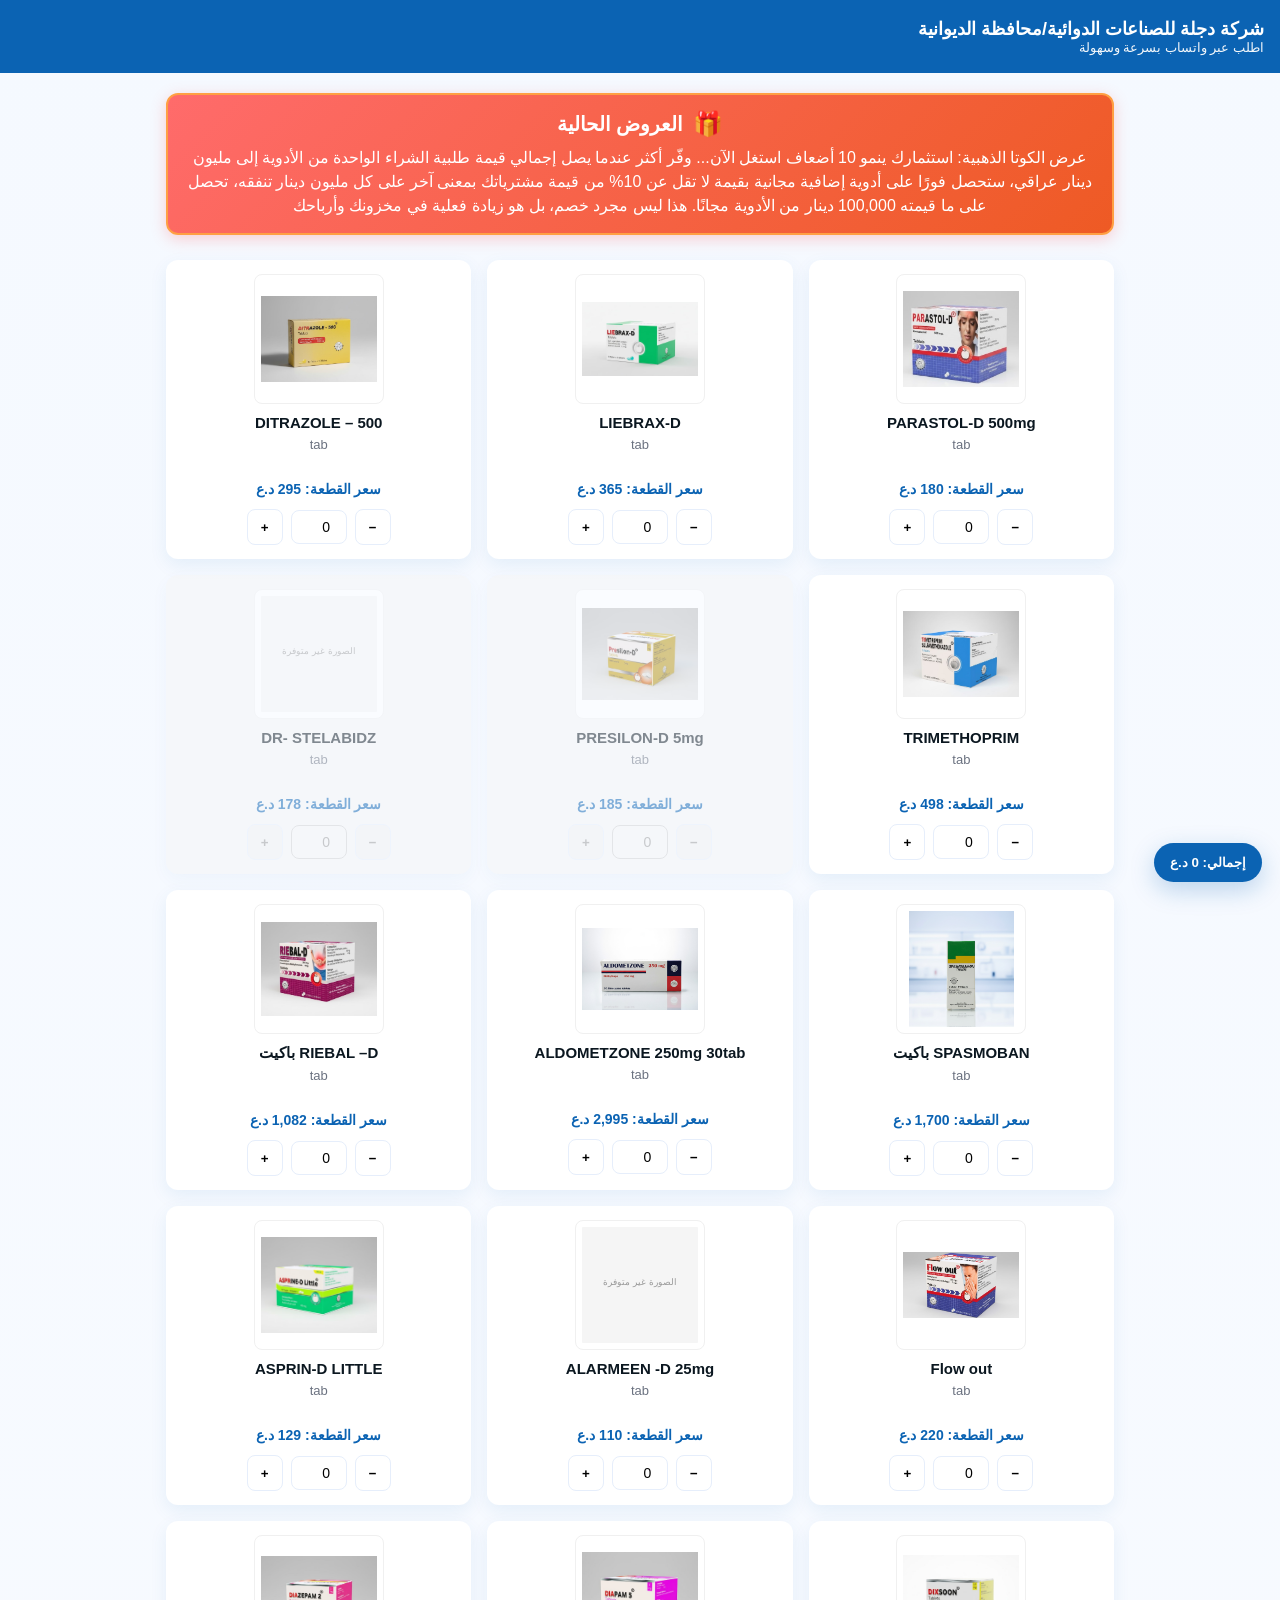
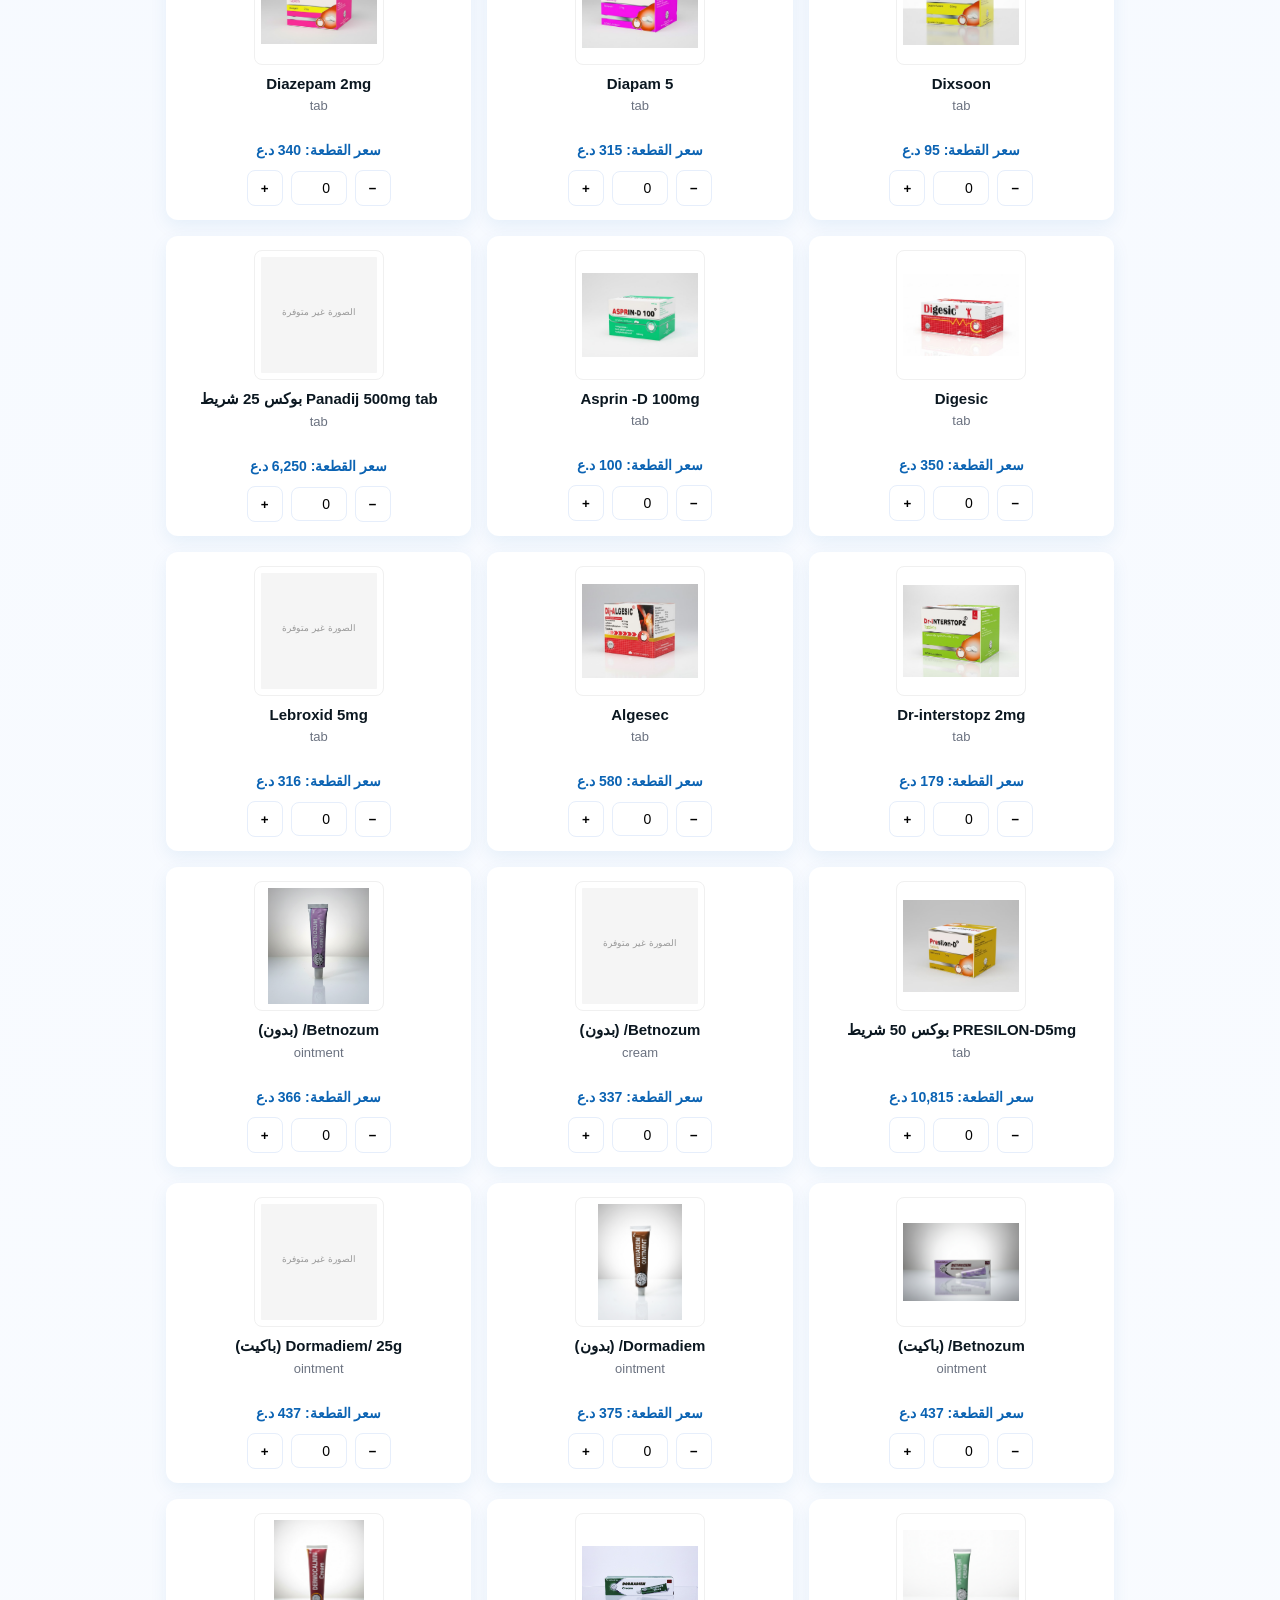
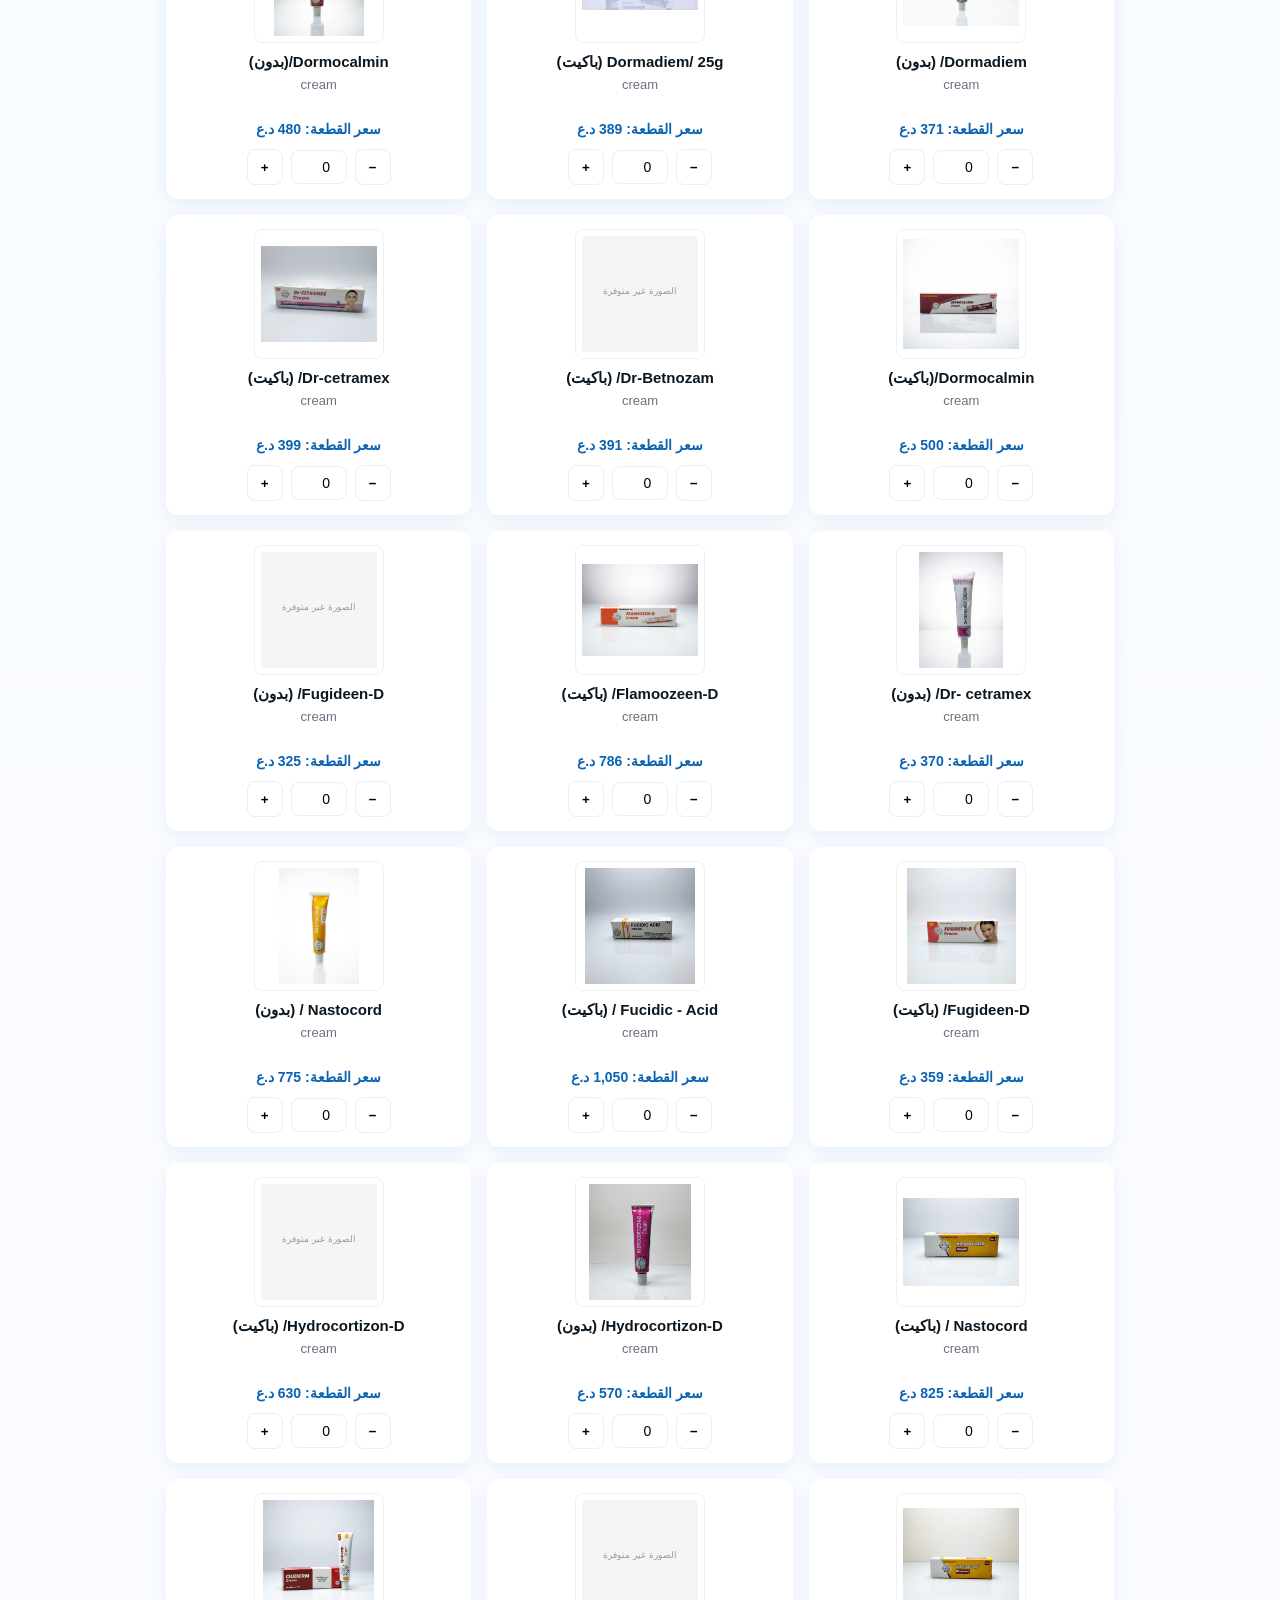
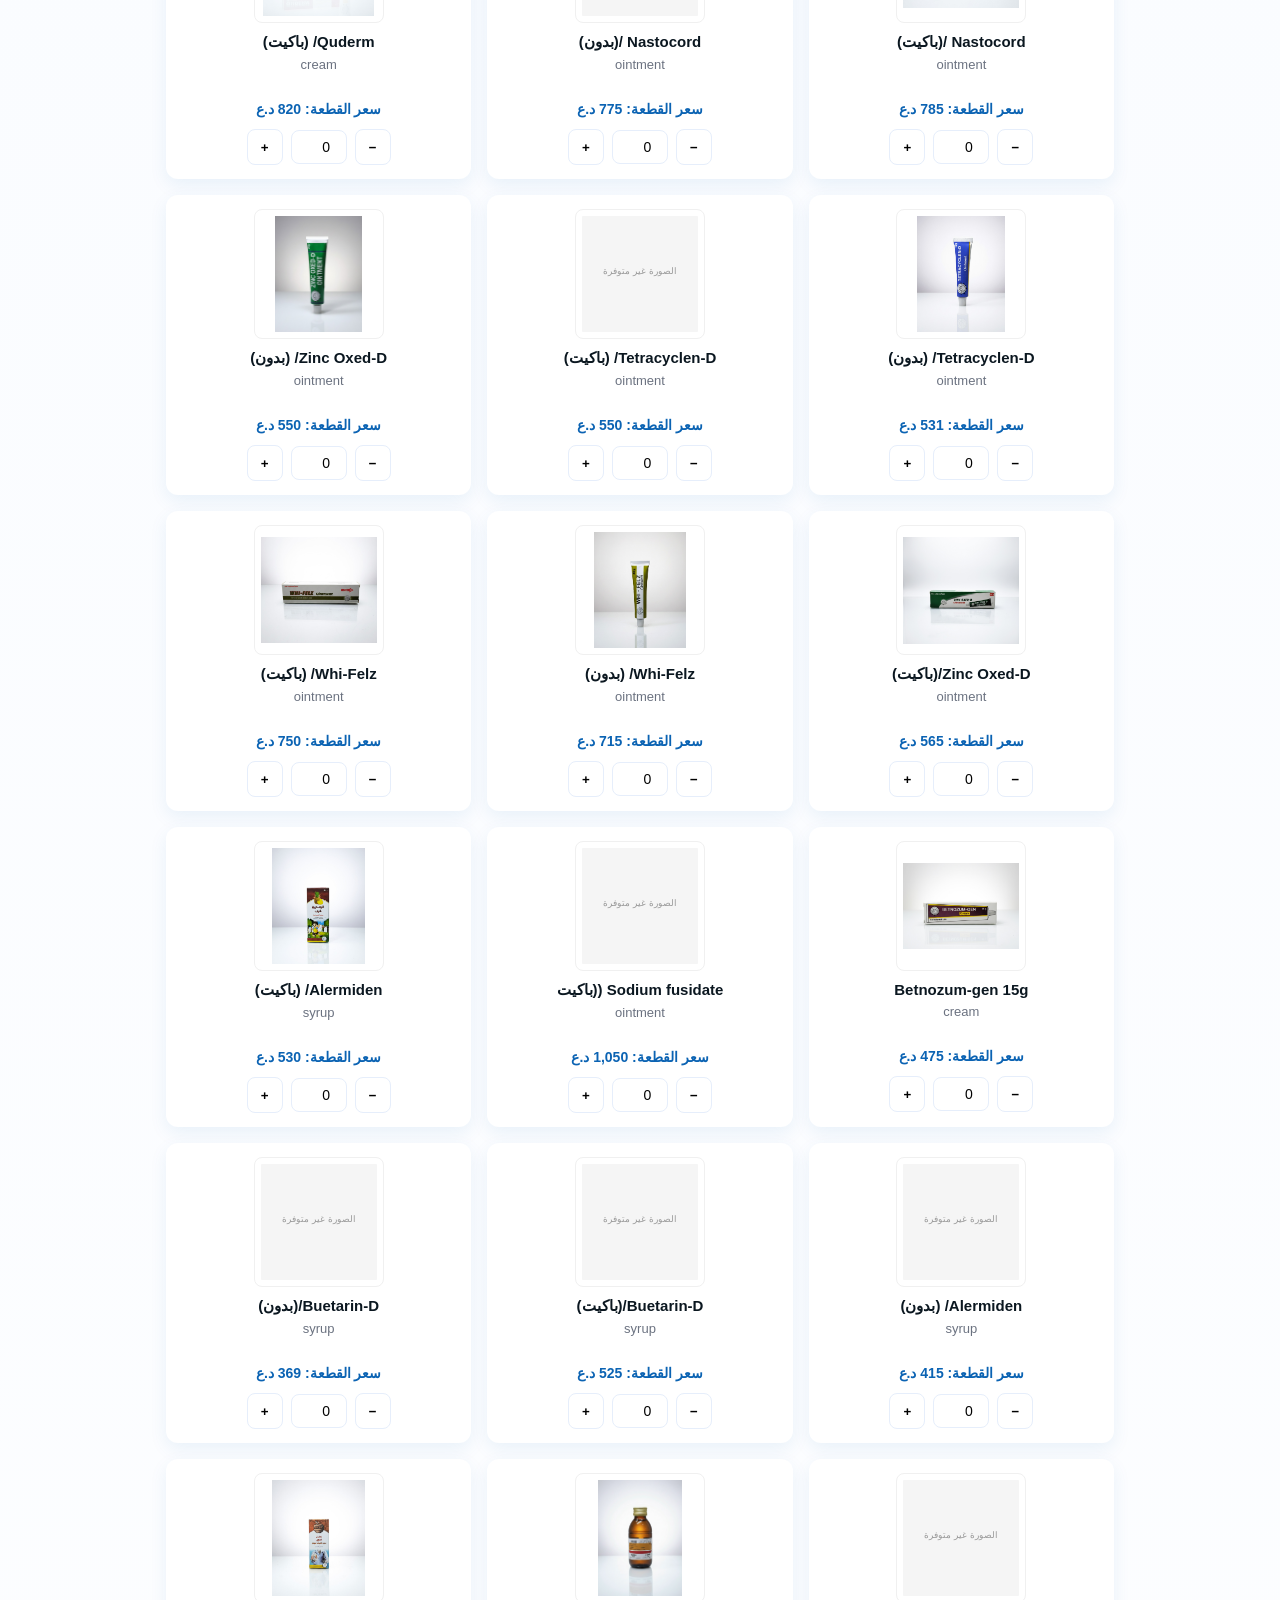
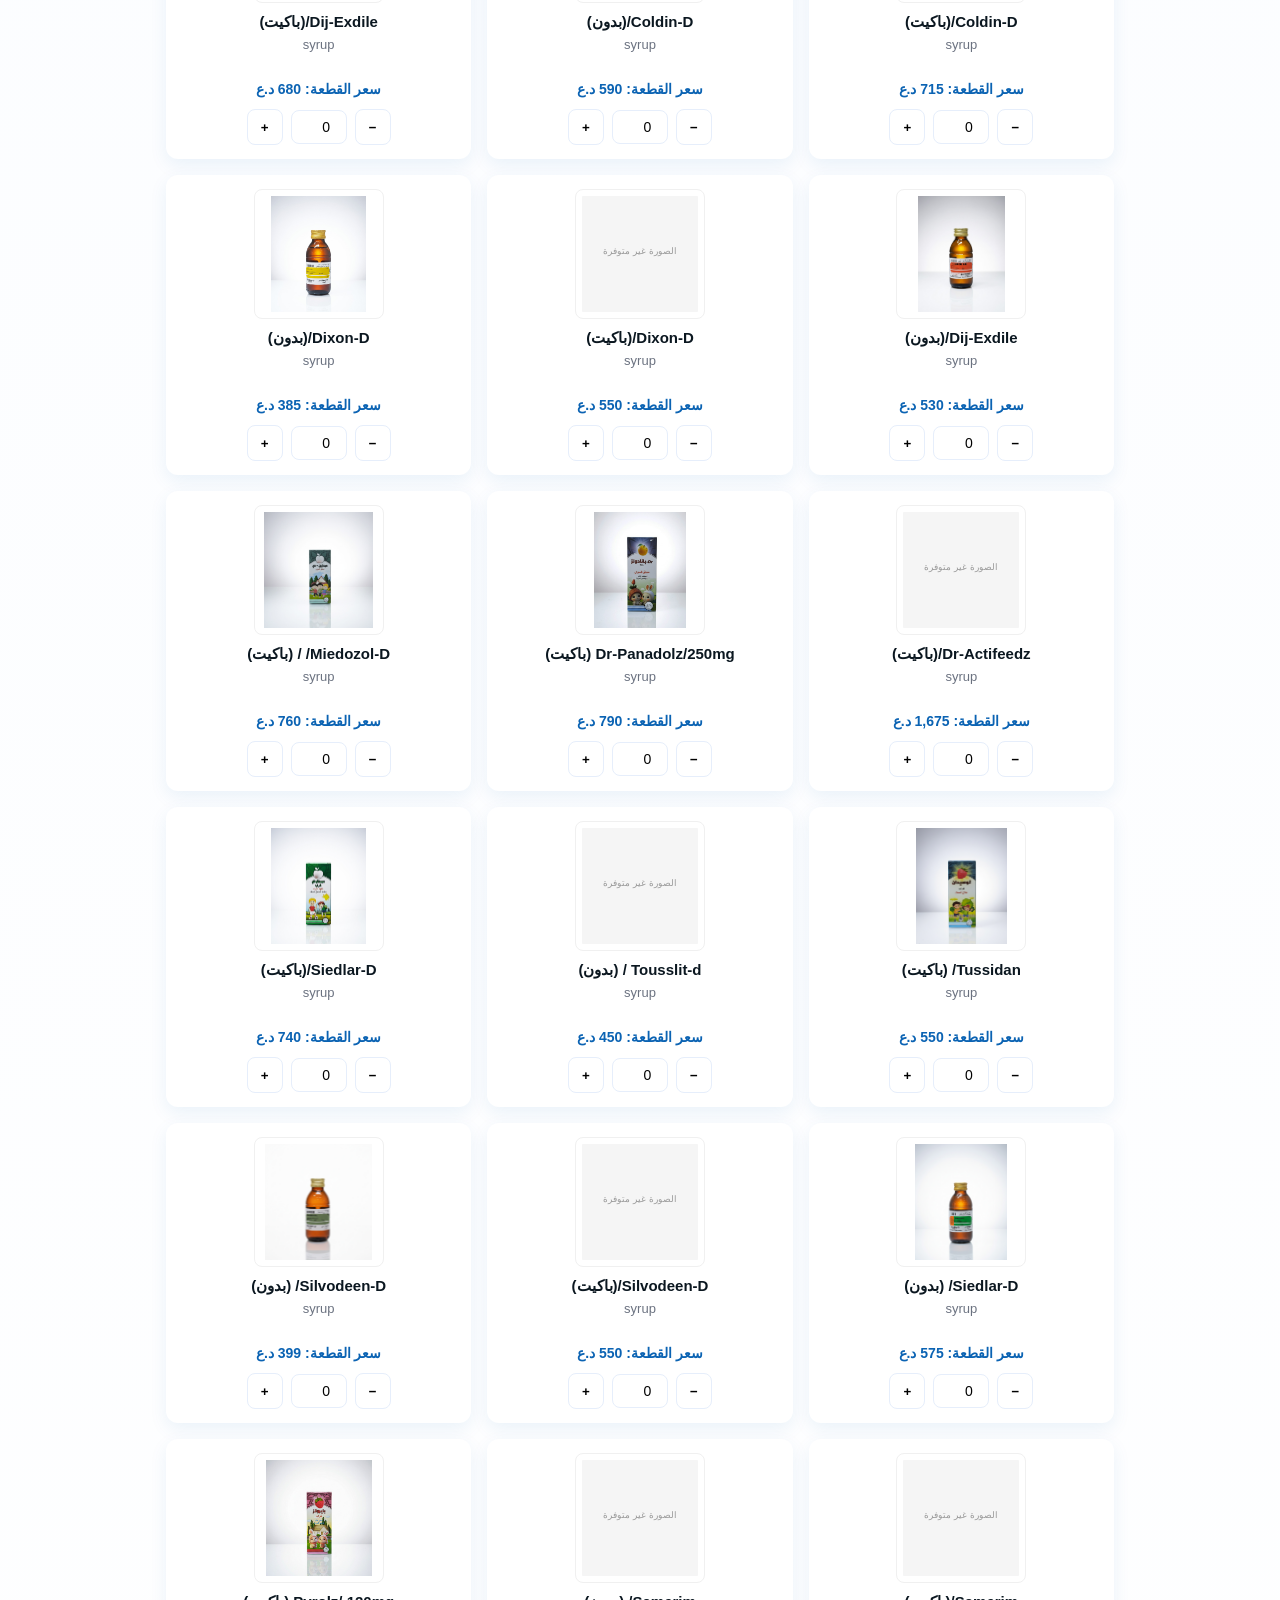
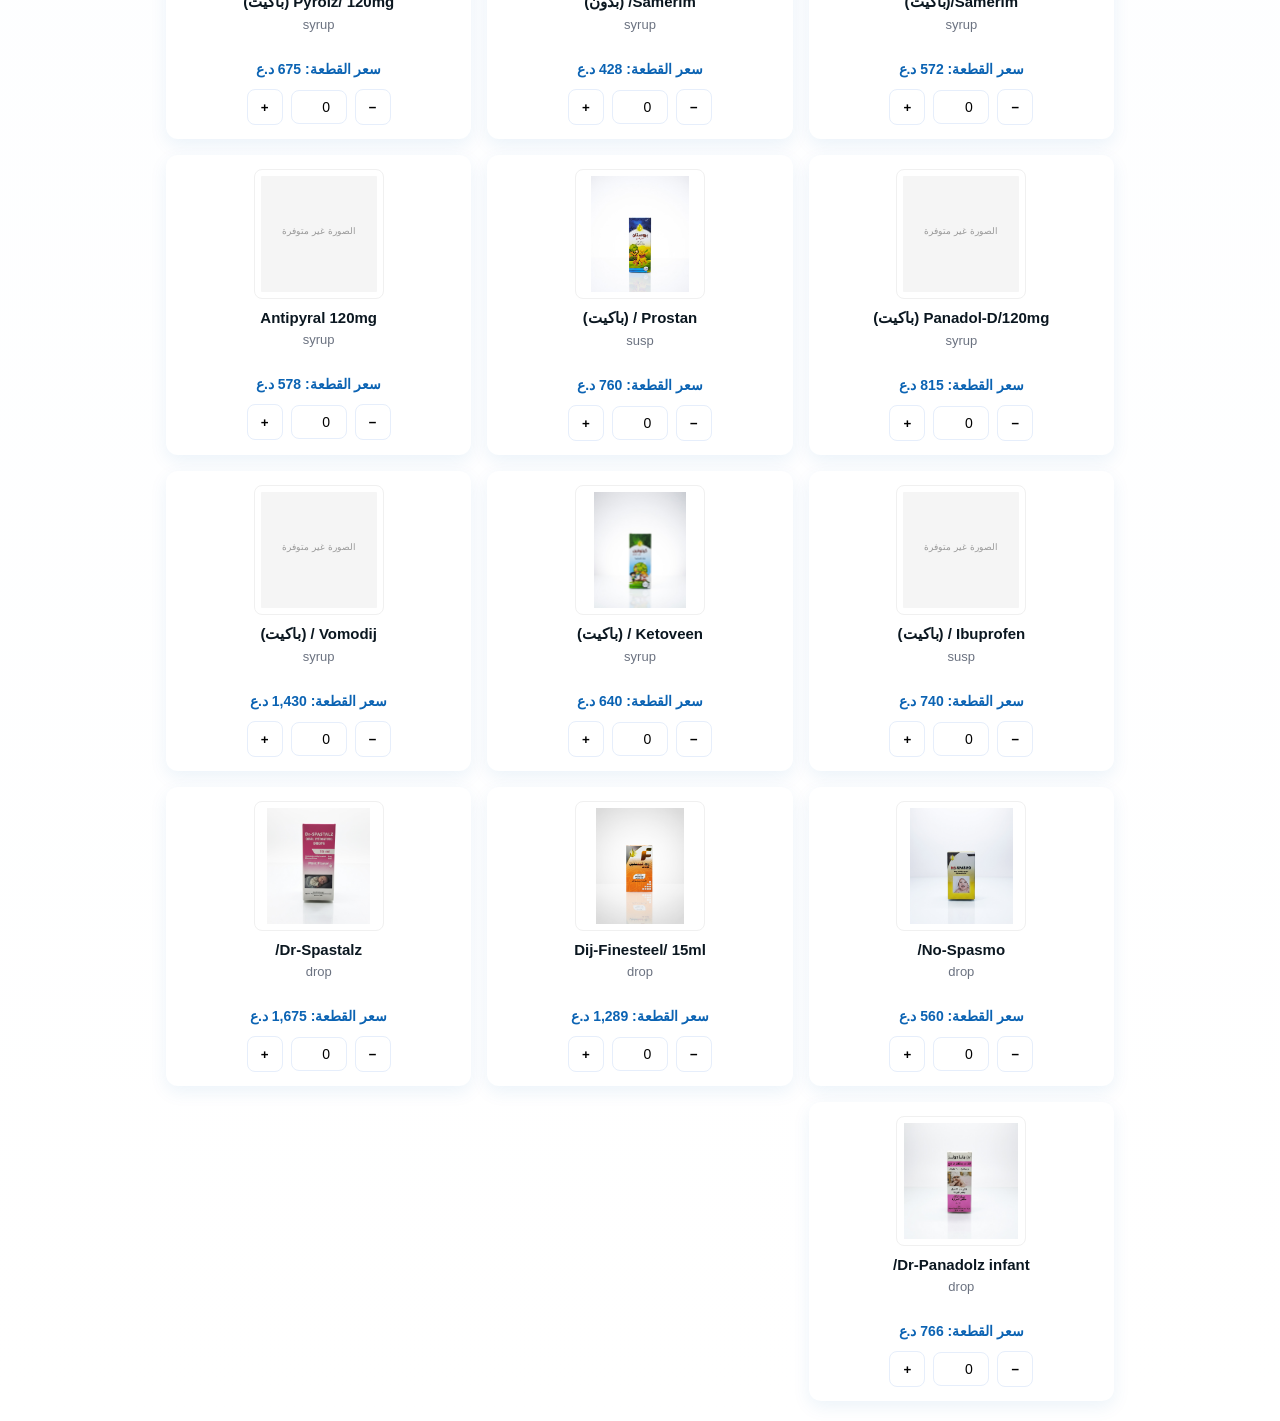
==== index.html @ edd9eb74 "Update index.html" ====
<!doctype html>
<html lang="ar" dir="rtl">
<head>
  <meta charset="utf-8" />
  <meta name="viewport" content="width=device-width, initial-scale=1" />
  <title>شركة دجلة للصناعات الدوائية — كتالوج الطلب</title>
  <style>
    :root{--blue:#0b63b3;--light:#f7fbff;--card:#ffffff;--muted:#6b7280}
    *{box-sizing:border-box;font-family:-apple-system,BlinkMacSystemFont,"Segoe UI",Roboto,"Helvetica Neue",Arial;}
    body{margin:0;background:linear-gradient(180deg,#f5f9ff 0%,#ffffff 100%);color:#0b1720}
    header{background:var(--blue);color:white;padding:18px 16px;display:flex;align-items:center;gap:12px}
    .brand{font-size:18px;font-weight:700}
    .subtitle{font-size:13px;opacity:.95}
    .container{max-width:980px;margin:20px auto;padding:0 16px}
    
    /* حقل العروض البسيط */
    .offer-banner{background:linear-gradient(135deg,#ff6b6b,#ee5a24);color:white;padding:15px 20px;border-radius:12px;margin-bottom:25px;text-align:center;box-shadow:0 4px 15px rgba(255,107,107,0.3);border:2px solid #ff9f43;}
    .offer-title{font-size:20px;font-weight:800;margin-bottom:8px;display:flex;align-items:center;justify-content:center;gap:10px;}
    .offer-content{font-size:16px;line-height:1.5;font-weight:500;}
    .offer-icon{font-size:24px;}
    
    .grid{display:grid;grid-template-columns:repeat(auto-fit,minmax(240px,1fr));gap:16px}
    .card{background:var(--card);border-radius:12px;padding:14px;box-shadow:0 6px 18px rgba(11,99,179,0.08);display:flex;flex-direction:column;align-items:center;text-align:center;cursor:pointer;transition:transform 0.2s ease;}
    .card:hover{transform:translateY(-2px);box-shadow:0 8px 25px rgba(11,99,179,0.12)}
    .card.disabled{opacity:0.5;cursor:not-allowed;background:#f5f5f5;}
    .card.disabled:hover{transform:none;box-shadow:0 6px 18px rgba(11,99,179,0.08)}
    .card img{width:130px;height:130px;object-fit:contain;border-radius:8px;background:#fff;padding:6px;border:1px solid #f0f0f0;}
    .name{font-weight:700;margin-top:10px;font-size:15px;}
    .type{font-size:13px;color:var(--muted);margin-top:6px;min-height:36px;}
    .price{margin-top:8px;font-weight:700;color:var(--blue);font-size:14px;}
    .qty{margin-top:12px;display:flex;align-items:center;gap:8px}
    .btn{background:var(--blue);color:#fff;border:none;padding:8px 12px;border-radius:8px;font-weight:700;cursor:pointer;width:100%;}
    .btn:disabled,.qty button:disabled{background:#ccc;cursor:not-allowed;}
    .qty button{width:36px;height:36px;border-radius:8px;border:1px solid #e6eefb;background:white;cursor:pointer;font-weight:bold;}
    .qty button:disabled{background:#f0f0f0;color:#999;}
    .qty input{width:56px;text-align:center;border:1px solid #e6eefb;border-radius:8px;padding:8px;font-size:14px;}
    .qty input:disabled{background:#f5f5f5;color:#999;border-color:#d0d0d0;}
    footer{position:fixed;left:0;right:0;bottom:0;background:#fff;padding:12px;border-top:1px solid #eef3fb;display:flex;flex-direction:column;align-items:center;gap:10px}
    /* زر العربة العائم */
    .cart-button{position:fixed;right:18px;bottom:18px;background:var(--blue);color:#fff;border:none;padding:12px 16px;border-radius:999px;box-shadow:0 8px 24px rgba(11,99,179,0.25);font-weight:800;cursor:pointer;z-index:1200;display:flex;align-items:center;gap:10px}
    .cart-button small{font-weight:700;font-size:13px}
    /* لوحة السلة المنبثقة */
    .cart-panel{position:fixed;left:0;right:0;bottom:0;background:rgba(0,0,0,0.45);display:none;align-items:flex-end;justify-content:center;z-index:1300}
    .cart-panel.open{display:flex}
    .cart-panel .cart-panel-content{background:#fff;border-radius:12px 12px 0 0;padding:18px;width:100%;max-width:980px;box-shadow:0 -8px 30px rgba(0,0,0,0.15)}
    .close-cart{position:absolute;left:18px;top:12px;background:none;border:none;font-size:26px;cursor:pointer}
    .cart-panel .summary{margin-bottom:10px}
    .summary{display:flex;flex-direction:column;align-items:center;gap:4px}
    .total{font-weight:800;font-size:18px;color:var(--blue)}
    form{display:flex;flex-direction:column;gap:8px;width:100%;max-width:400px;padding:8px}
    input,textarea,select{border:1px solid #e6eefb;border-radius:8px;padding:8px;width:100%;font-size:14px}
    textarea{resize:none;height:60px}
    .loading{text-align:center;padding:20px;color:var(--muted)}
    
    /* نمط البطاقة الموسعة */
    .overlay{position:fixed;top:0;left:0;right:0;bottom:0;background:rgba(0,0,0,0.8);display:none;align-items:center;justify-content:center;z-index:1000;padding:20px;}
    .expanded-card{background:white;border-radius:20px;padding:30px;max-width:500px;width:90%;max-height:90vh;overflow-y:auto;position:relative;text-align:center;}
    .close-btn{position:absolute;top:15px;left:15px;background:none;border:none;font-size:24px;cursor:pointer;color:#666;width:40px;height:40px;border-radius:50%;display:flex;align-items:center;justify-content:center;}
    .close-btn:hover{background:#f5f5f5;}
    .expanded-image{width:200px;height:200px;object-fit:contain;margin-bottom:20px;}
    .expanded-name{font-size:24px;font-weight:700;color:#333;margin-bottom:10px;}
    .expanded-type{font-size:16px;color:var(--muted);margin-bottom:15px;}
    .expanded-price{font-size:20px;font-weight:700;color:var(--blue);margin-bottom:20px;}
    .expanded-qty{display:flex;align-items:center;justify-content:center;gap:15px;margin:25px 0;}
    .expanded-qty button{width:50px;height:50px;border-radius:12px;border:2px solid #e6eefb;background:white;cursor:pointer;font-size:20px;font-weight:bold;}
    .expanded-qty input{width:80px;height:50px;text-align:center;border:2px solid #e6eefb;border-radius:12px;font-size:18px;font-weight:bold;}
    .add-to-cart{background:var(--blue);color:white;border:none;padding:15px 30px;border-radius:12px;font-size:18px;font-weight:700;cursor:pointer;margin-top:10px;width:100%;}
    .add-to-cart:hover{background:#0a5aa3;}
    
    @media(max-width:520px){
      .card img{width:110px;height:110px}
      .expanded-card{padding:20px;}
      .expanded-image{width:150px;height:150px;}
      .expanded-name{font-size:20px;}
      .offer-title{font-size:18px;}
      .offer-content{font-size:14px;}
    }
  </style>
</head>
<body>
  <header>
    <div>
      <div class="brand">شركة دجلة للصناعات الدوائية/محافظة الديوانية</div>
      <div class="subtitle">اطلب عبر واتساب بسرعة وسهولة</div>
    </div>
  </header>

  <main class="container">
    <!-- حقل العروض البسيط -->
    <div class="offer-banner" id="offerBanner">
      <div class="offer-title">
        <span class="offer-icon">🎁</span>
        العروض الحالية
      </div>
      <div class="offer-content" id="offerContent">
        <!-- سيتم تعبئة النص هنا -->
      </div>
    </div>

    <div class="loading" id="loading">جاري تحميل المنتجات...</div>
    <section class="grid" id="products"></section>
  </main>

  <!-- البطاقة الموسعة -->
  <div class="overlay" id="overlay">
    <div class="expanded-card" id="expandedCard">
      <button class="close-btn" id="closeBtn">×</button>
      <img class="expanded-image" id="expandedImage" src="" alt="">
      <div class="expanded-name" id="expandedName"></div>
      <div class="expanded-type" id="expandedType"></div>
      <div class="expanded-price" id="expandedPrice"></div>
      <div class="expanded-qty">
        <button class="dec-expanded">−</button>
        <input type="number" min="0" value="0" class="count-expanded" id="expandedCount">
        <button class="inc-expanded">+</button>
      </div>
      <button class="add-to-cart" id="addToCart">إضافة إلى الطلب</button>
    </div>
  </div>

  <!-- زر العربة العائم -->
  <button id="cartButton" class="cart-button" aria-expanded="false" aria-controls="cartPanel">
    <div>إجمالي: <span id="cartTotal">0 د.ع</span></div>
  </button>

  <!-- لوحة السلة (تفتح عند الضغط على الزر) -->
  <div id="cartPanel" class="cart-panel" aria-hidden="true">
    <div class="cart-panel-content">
      <button id="closeCartPanel" class="close-cart" aria-label="إغلاق">×</button>
      <div class="summary">
        <div>إجمالي الطلب</div>
        <div class="total" id="total">0 د.ع</div>
      </div>

      <form id="customer-info">
        <input type="text" id="custName" placeholder="اسم الصيدلية " required>
        <input type="tel" id="custPhone" placeholder="رقم الهاتف" required>
        <input type="text" id="custAddress" placeholder="العنوان" />
        <textarea id="custNotes" placeholder="ملاحظات التجهيز (اسم المذخر)"></textarea>
        <button type="button" class="btn" id="send">إرسال الطلب عبر واتساب</button>
      </form>
    </div>
  </div>

  <script>
    const WHATSAPP_NUMBER = '9647812374712';
    let currentExpandedCard = null;
    
    // نص العرض الحالي - يمكنك تعديل هذا النص بسهولة
    const currentOfferText = "عرض الكوتا الذهبية: استثمارك ينمو 10 أضعاف استغل الآن... وفّر أكثر\n\nعندما يصل إجمالي قيمة طلبية الشراء الواحدة من الأدوية إلى مليون دينار عراقي، ستحصل فورًا على أدوية إضافية مجانية بقيمة لا تقل عن 10% من قيمة مشترياتك\n\nبمعنى آخر على كل مليون دينار تنفقه، تحصل على ما قيمته 100,000 دينار من الأدوية مجانًا. هذا ليس مجرد خصم، بل هو زيادة فعلية في مخزونك وأرباحك";

    // دالة لعرض نص العرض
    function loadOffer() {
      const offerContent = document.getElementById('offerContent');
      offerContent.textContent = currentOfferText;
      
      // إخفاء البانر إذا لم يكن هناك عرض
      if (!currentOfferText || currentOfferText.trim() === '') {
        document.getElementById('offerBanner').style.display = 'none';
      }
    }

    // دالة لتحويل الامتداد من .img إلى .jpg
    function convertImageExtension(imageName) {
      return imageName.replace('.img', '.jpg').replace('.IMG', '.jpg');
    }

    async function loadProducts() {
      const container = document.getElementById('products');
      const loading = document.getElementById('loading');
      
      let products = [];
      
      try {
        const response = await fetch('products.json');
        products = await response.json();
      } catch (err) {
        products = [];
        console.error('فشل تحميل المنتجات');
      }
      
      container.innerHTML = '';
      
      if (products.length === 0) {
        loading.textContent = 'لا توجد منتجات متاحة';
        return;
      }
      
      for (let i = 0; i < products.length; i++) {
        const item = products[i];
        const correctedImageName = convertImageExtension(item.image);
        const imageUrl = `images/${correctedImageName}`;
        
        const card = document.createElement('article');
        card.className = 'card';
        card.dataset.id = i + 1;
        card.dataset.name = item.name;
        card.dataset.type = item.type;
        card.dataset.price = item.price;
        card.dataset.image = imageUrl;
        card.dataset.disabled = item.disabled ? 'true' : 'false';
        
        if (item.disabled) {
          card.classList.add('disabled');
        }
        
        const placeholderImage = '[data-uri]';
        
        card.innerHTML = `
          <img src="${imageUrl}" alt="${item.name}" 
               onerror="this.src='${placeholderImage}'" />
          <div class="name">${item.name}</div>
          <div class="type">${item.type}</div>
          <div class="price">سعر القطعة: <span>${formatCurrency(item.price)}</span> د.ع</div>
          <div class="qty">
            <button class="dec" ${item.disabled ? 'disabled' : ''}>−</button>
            <input type="number" min="0" value="0" class="count" ${item.disabled ? 'disabled' : ''} />
            <button class="inc" ${item.disabled ? 'disabled' : ''}>+</button>
          </div>`;
        container.appendChild(card);
      }
      
      loading.style.display = 'none';
      attachEvents();
      recalc();
    }

    function formatCurrency(n){return n.toLocaleString('en-US');}

    // دالة لعرض البطاقة الموسعة
    function expandCard(card) {
      // منع فتح البطاقات المعطلة
      if (card.dataset.disabled === 'true') {
        return;
      }
      
      const overlay = document.getElementById('overlay');
      const expandedImage = document.getElementById('expandedImage');
      const expandedName = document.getElementById('expandedName');
      const expandedType = document.getElementById('expandedType');
      const expandedPrice = document.getElementById('expandedPrice');
      const expandedCount = document.getElementById('expandedCount');
      
      const name = card.dataset.name;
      const type = card.dataset.type;
      const price = card.dataset.price;
      const image = card.dataset.image;
      const currentQty = card.querySelector('.count').value;
      
      expandedImage.src = image;
      expandedName.textContent = name;
      expandedType.textContent = type;
      expandedPrice.textContent = `سعر القطعة: ${formatCurrency(price)} د.ع`;
      expandedCount.value = currentQty;
      
      currentExpandedCard = card;
      overlay.style.display = 'flex';
      
      const incExpanded = document.querySelector('.inc-expanded');
      const decExpanded = document.querySelector('.dec-expanded');
      
      incExpanded.onclick = () => {
        expandedCount.value = Math.max(0, Number(expandedCount.value || 0) + 1);
      };
      
      decExpanded.onclick = () => {
        expandedCount.value = Math.max(0, Number(expandedCount.value || 0) - 1);
      };
      
      expandedCount.onchange = () => {
        if (Number(expandedCount.value) < 0) expandedCount.value = 0;
      };
    }

    function closeExpandedCard() {
      const overlay = document.getElementById('overlay');
      overlay.style.display = 'none';
      currentExpandedCard = null;
    }

    function addToCartFromExpanded() {
      if (currentExpandedCard) {
        const expandedCount = document.getElementById('expandedCount');
        const originalInput = currentExpandedCard.querySelector('.count');
        originalInput.value = expandedCount.value;
        recalc();
        closeExpandedCard();
      }
    }

    function attachEvents(){
      const cards = document.querySelectorAll('.card');
      const closeBtn = document.getElementById('closeBtn');
      const overlay = document.getElementById('overlay');
      const addToCartBtn = document.getElementById('addToCart');
      
      cards.forEach(card => {
        card.addEventListener('click', (e) => {
          // منع الضغط على البطاقات المعطلة
          if (card.dataset.disabled === 'true') {
            e.preventDefault();
            return;
          }
          
          if (!e.target.classList.contains('dec') && 
              !e.target.classList.contains('inc') && 
              !e.target.classList.contains('count')) {
            expandCard(card);
          }
        });
        
        const inc = card.querySelector('.inc');
        const dec = card.querySelector('.dec');
        const input = card.querySelector('.count');
        
        // تخطي معالجات الأحداث للبطاقات المعطلة
        if (card.dataset.disabled === 'true') {
          return;
        }
        
        inc.addEventListener('click', (e) => {
          e.stopPropagation();
          input.value = Math.max(0, Number(input.value || 0) + 1);
          recalc();
        });
        
        dec.addEventListener('click', (e) => {
          e.stopPropagation();
          input.value = Math.max(0, Number(input.value || 0) - 1);
          recalc();
        });
        
        input.addEventListener('change', () => {
          if (Number(input.value) < 0) input.value = 0;
          recalc();
        });
        
        input.addEventListener('input', () => {
          if (Number(input.value) < 0) input.value = 0;
          recalc();
        });
      });
      
      closeBtn.addEventListener('click', closeExpandedCard);
      addToCartBtn.addEventListener('click', addToCartFromExpanded);
      
      overlay.addEventListener('click', (e) => {
        if (e.target === overlay) {
          closeExpandedCard();
        }
      });
      
      document.addEventListener('keydown', (e) => {
        if (e.key === 'Escape' && overlay.style.display === 'flex') {
          closeExpandedCard();
        }
      });
    }

    function recalc(){
      let total=0;
      document.querySelectorAll('.card').forEach(card=>{
        const price=Number(card.dataset.price);
        const qty=Number(card.querySelector('.count').value||0);
        total+=price*qty;
      });
      const totalText = total===0?'0 د.ع':formatCurrency(total)+' د.ع';
      const totalEl = document.getElementById('total');
      const cartTotalEl = document.getElementById('cartTotal');
      if (totalEl) totalEl.textContent = totalText;
      if (cartTotalEl) cartTotalEl.textContent = totalText;
      return total;
    }

    // لوحة العربة: فتح/غلق الزر واللوحة
    (function setupCartPanel(){
      const cartButton = document.getElementById('cartButton');
      const cartPanel = document.getElementById('cartPanel');
      const closeCartPanel = document.getElementById('closeCartPanel');

      if (!cartButton || !cartPanel) return;

      cartButton.addEventListener('click', (e) => {
        const isOpen = cartPanel.classList.toggle('open');
        cartPanel.setAttribute('aria-hidden', String(!isOpen));
        cartButton.setAttribute('aria-expanded', String(isOpen));
      });

      closeCartPanel && closeCartPanel.addEventListener('click', () => {
        cartPanel.classList.remove('open');
        cartPanel.setAttribute('aria-hidden', 'true');
        cartButton.setAttribute('aria-expanded', 'false');
      });

      // إغلاق عند الضغط خارج المحتوى أو زر Escape
      cartPanel.addEventListener('click', (e) => {
        if (e.target === cartPanel) {
          cartPanel.classList.remove('open');
          cartPanel.setAttribute('aria-hidden', 'true');
          cartButton.setAttribute('aria-expanded', 'false');
        }
      });

      document.addEventListener('keydown', (e) => {
        if (e.key === 'Escape' && cartPanel.classList.contains('open')) {
          cartPanel.classList.remove('open');
          cartPanel.setAttribute('aria-hidden', 'true');
          cartButton.setAttribute('aria-expanded', 'false');
        }
      });
    })();

    document.getElementById('send').addEventListener('click',()=>{
      const name=document.getElementById('custName').value.trim();
      const phone=document.getElementById('custPhone').value.trim();
      const address=document.getElementById('custAddress').value.trim();
      const notes=document.getElementById('custNotes').value.trim();

      // التحقق من صحة رقم الهاتف
      if(!/^(\+?964|0)?7[0-9]{9}$/.test(phone.replace(/\s/g, ''))) {
        alert('الرجاء إدخال رقم هاتف عراقي صحيح');
        return;
      }

      // التحقق من اسم الصيدلية
      if(name.length < 3) {
        alert('الرجاء إدخال اسم صيدلية صحيح');
        return;
      }

      const items=[];let total=0;
      document.querySelectorAll('.card').forEach(card=>{
        const n=card.dataset.name;
        const t=card.dataset.type;
        const p=Number(card.dataset.price);
        const q=Number(card.querySelector('.count').value||0);
        if(q>0){
          items.push({n,t,p,q});
          total+=p*q;
        }
      });

      if(items.length===0){
        alert('لم يتم إضافة أي منتجات للطلب. الرجاء اختيار المنتجات وتحديد الكميات المطلوبة قبل إرسال الطلب.');
        return;
      }
      if(!name||!phone){
        alert('الرجاء إدخال الاسم ورقم الهاتف.');
        return;
      }

      let msg='طلب من شركة دجلة للصناعات الدوائية%0A';
      msg+='------------------------------%0A';
      msg+='ت  |  المادة  |  النوع  |  الكمية  |  السعر  |  الإجمالي%0A';
      msg+='------------------------------%0A';
      items.forEach((it, index)=>{
        msg+=`${index + 1}  |  ${it.n}  |  ${it.t}  |  ${it.q}  |  ${formatCurrency(it.p)}  |  ${formatCurrency(it.p * it.q)} د.ع%0A`;
      });
      msg+='------------------------------%0A';
      msg+=`الإجمالي الكلي: ${formatCurrency(total)} د.ع%0A%0A`;
      msg+=`معلومات العميل:%0A`;
      msg+=`الاسم: ${name}%0A`;
      msg+=`رقم الهاتف: ${phone}%0A`;
      msg+=`العنوان: ${address||'—'}%0A`;
      if(notes) msg+=`ملاحظات: ${notes}%0A`;
      msg+='%0Aشكراً لتعاملكم مع شركة دجلة للصناعات الدوائية';

      // إرسال الطلب
      const waLink=`https://wa.me/${WHATSAPP_NUMBER}?text=${msg}`;
      window.open(waLink,'_blank');

      // إرسال رسالة الشكر بعد ثواني قليلة
      setTimeout(() => {
        const thankMsg = 
`عزيزنا الصيدلي المحترم ${name}،
نود أن نعبر عن خالص شكرنا وامتناننا لثقتكم الغالية في شركة دجلة للصناعات الدوائية.

نؤكد لكم أن طلبكم محل اهتمامنا وسيتم التعامل معه بأقصى درجات العناية والمهنية. سيقوم فريقنا بتجهيز طلبكم وإيصاله في أسرع وقت ممكن.

نحن نفخر بخدمتكم ونتطلع دائماً لتقديم أفضل المنتجات وأجود الخدمات لكم.

معاً نحو صناعة دوائية عراقية متطورة 🌟
فريق خدمة العملاء - شركة دجلة للصناعات الدوائية
مندوب: محافظة الديوانية`;

        const thanksLink = `https://wa.me/${WHATSAPP_NUMBER}?text=${encodeURIComponent(thankMsg)}`;
        window.open(thanksLink,'_blank');
      }, 3000); // إرسال بعد 3 ثواني
    });

    // تحميل العرض والمنتجات عند بدء التشغيل
    loadOffer();
    loadProducts();
  </script>
</body>
</html>
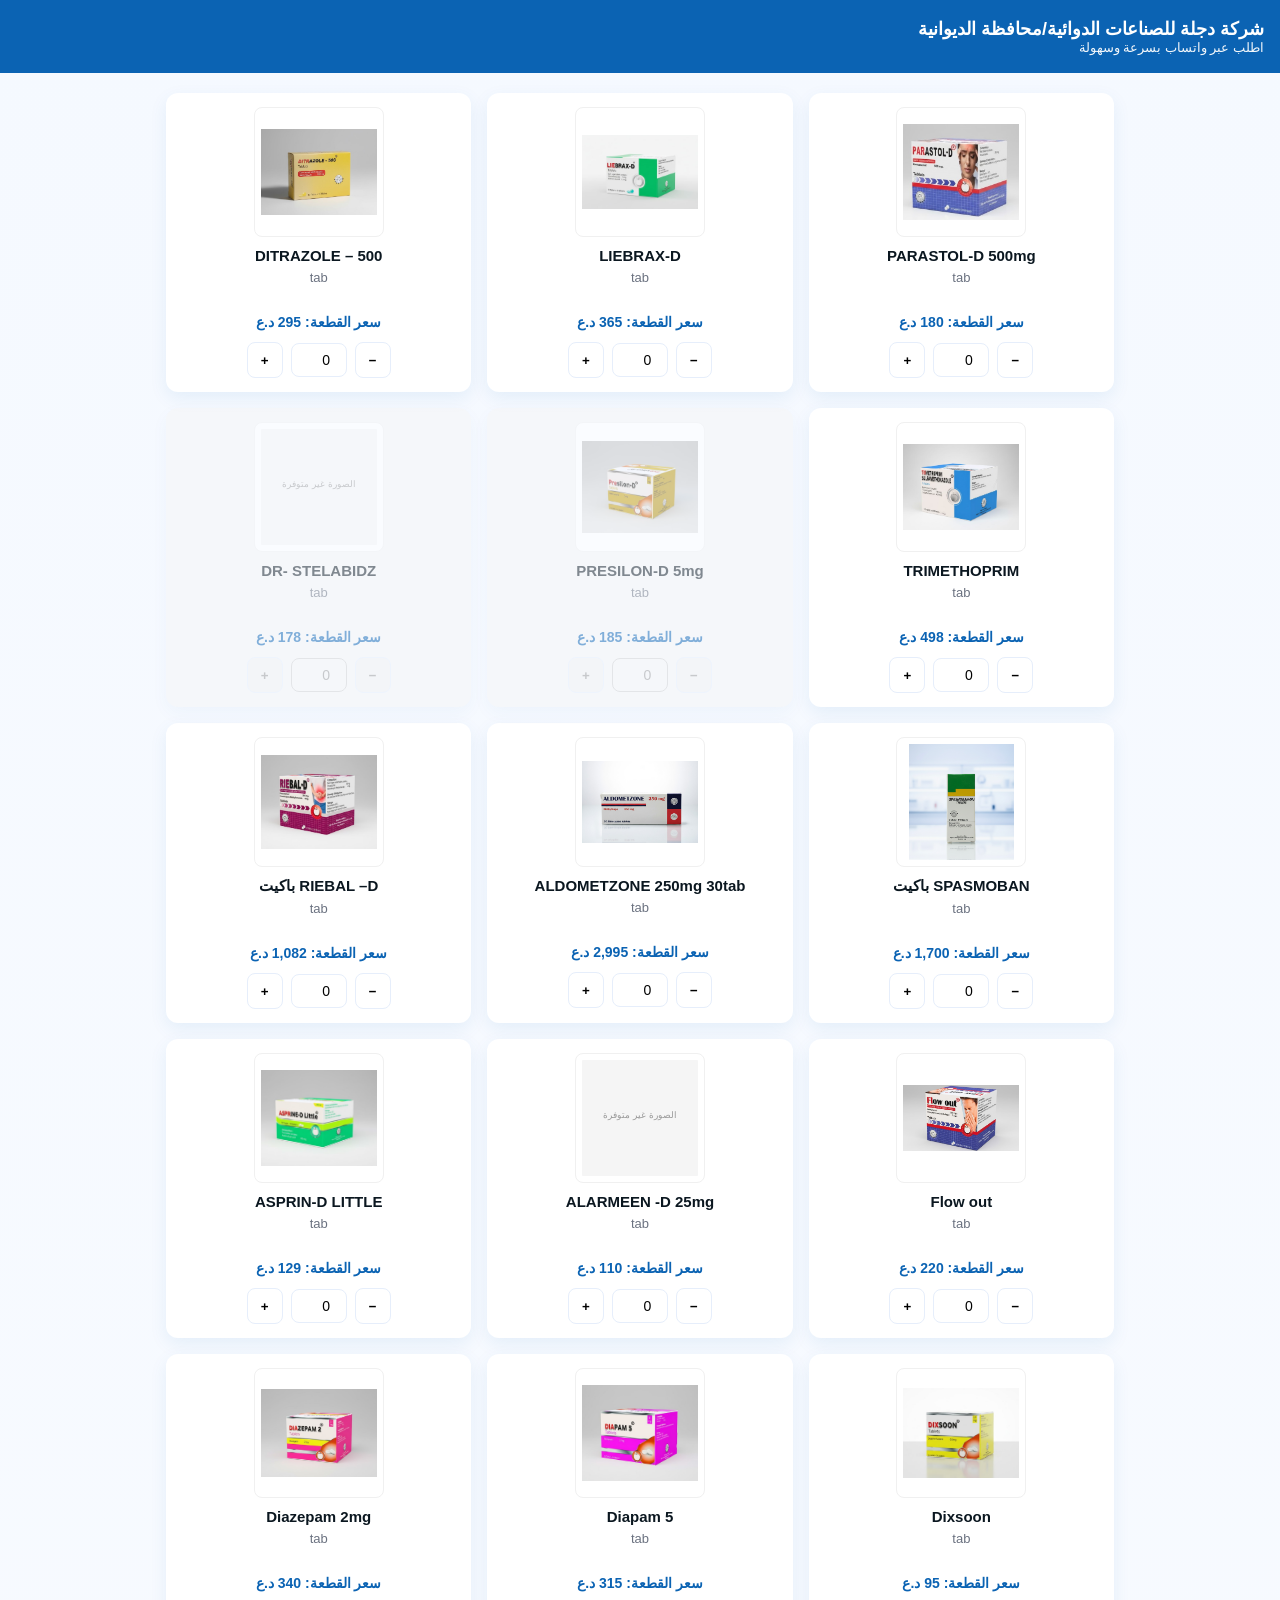
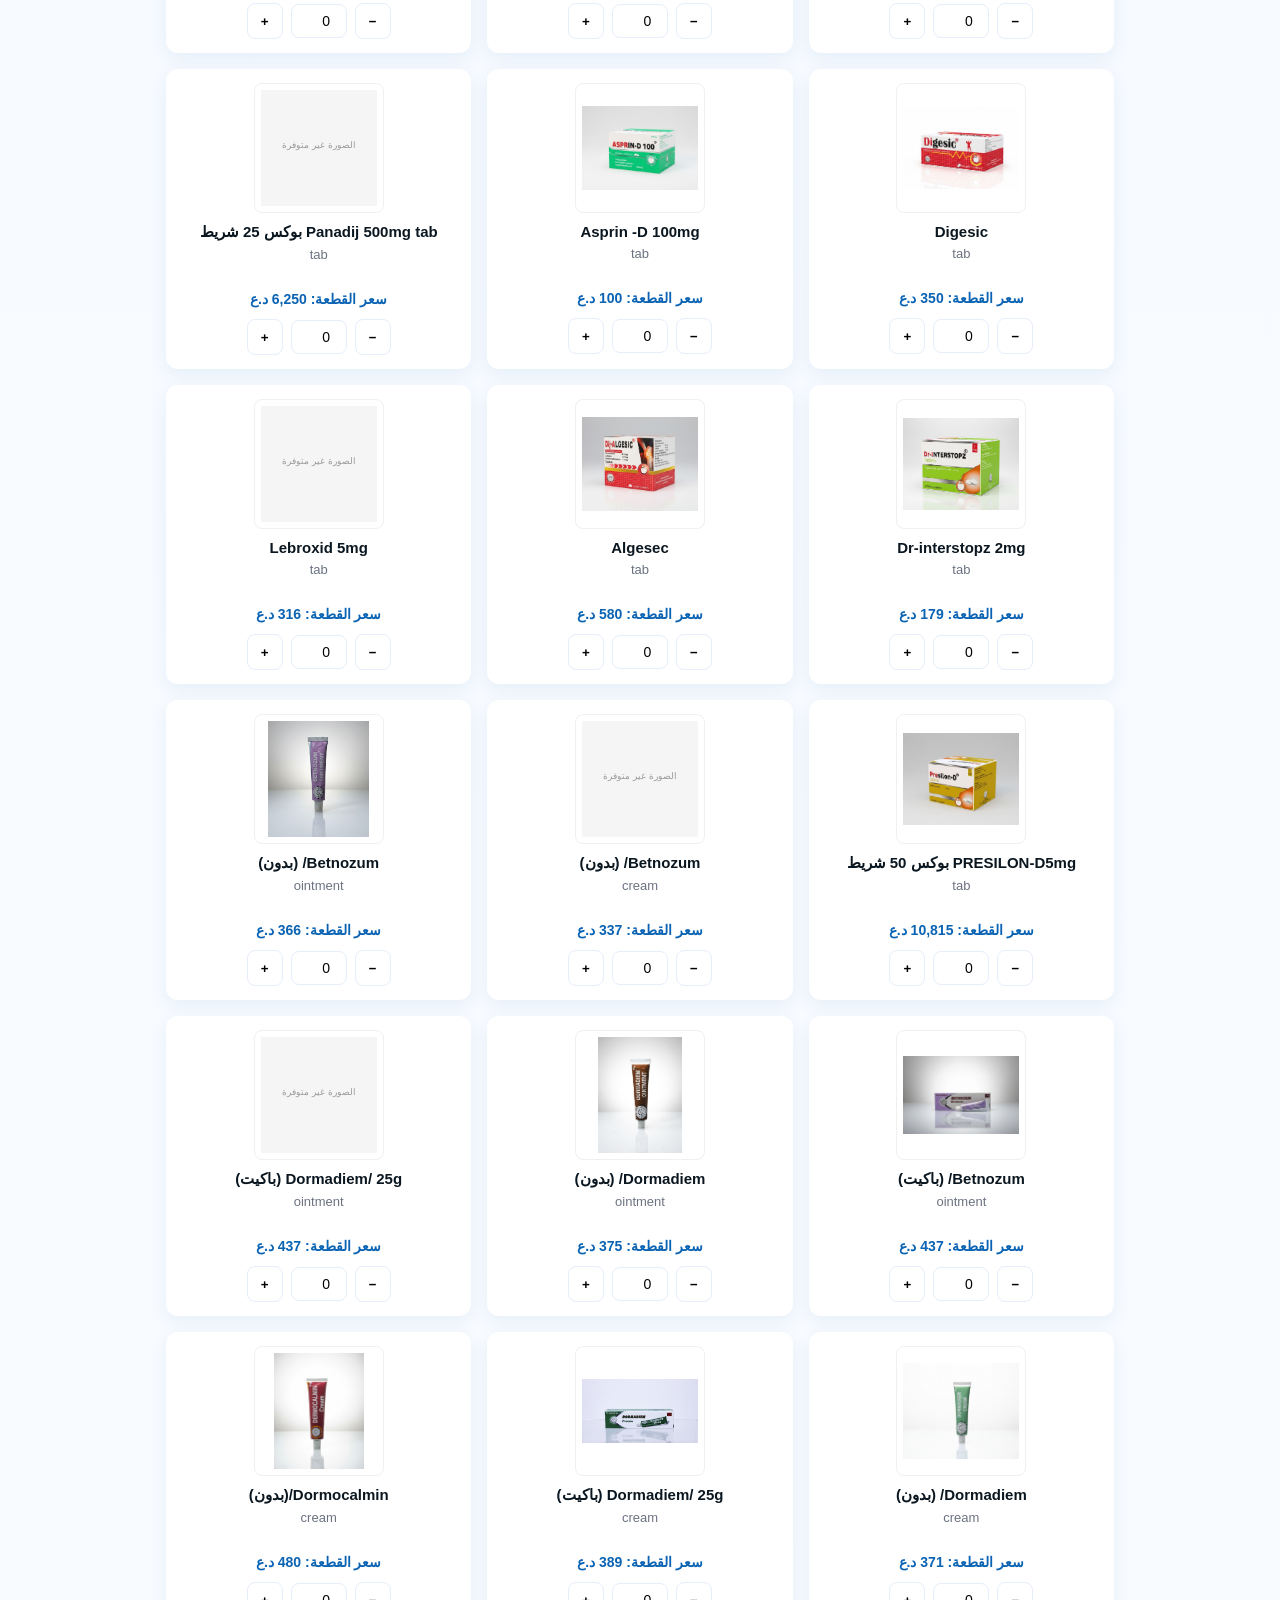
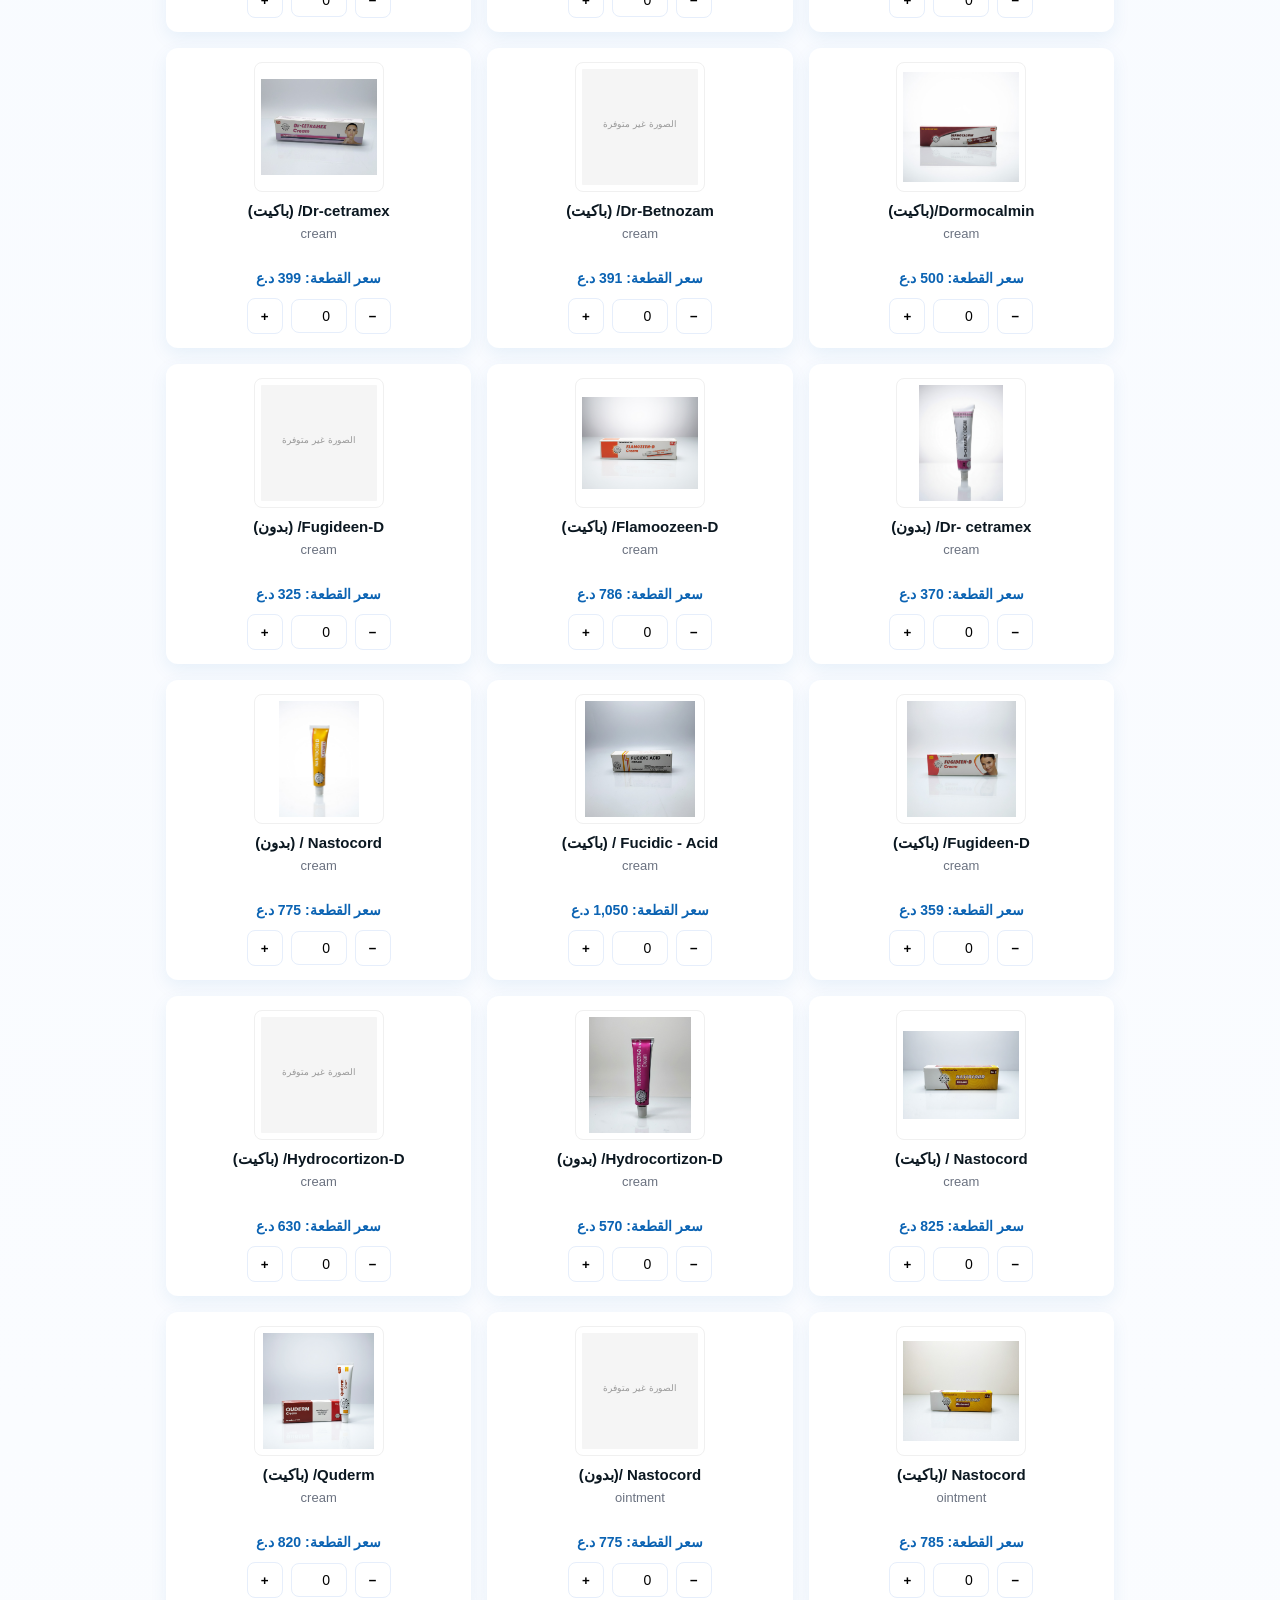
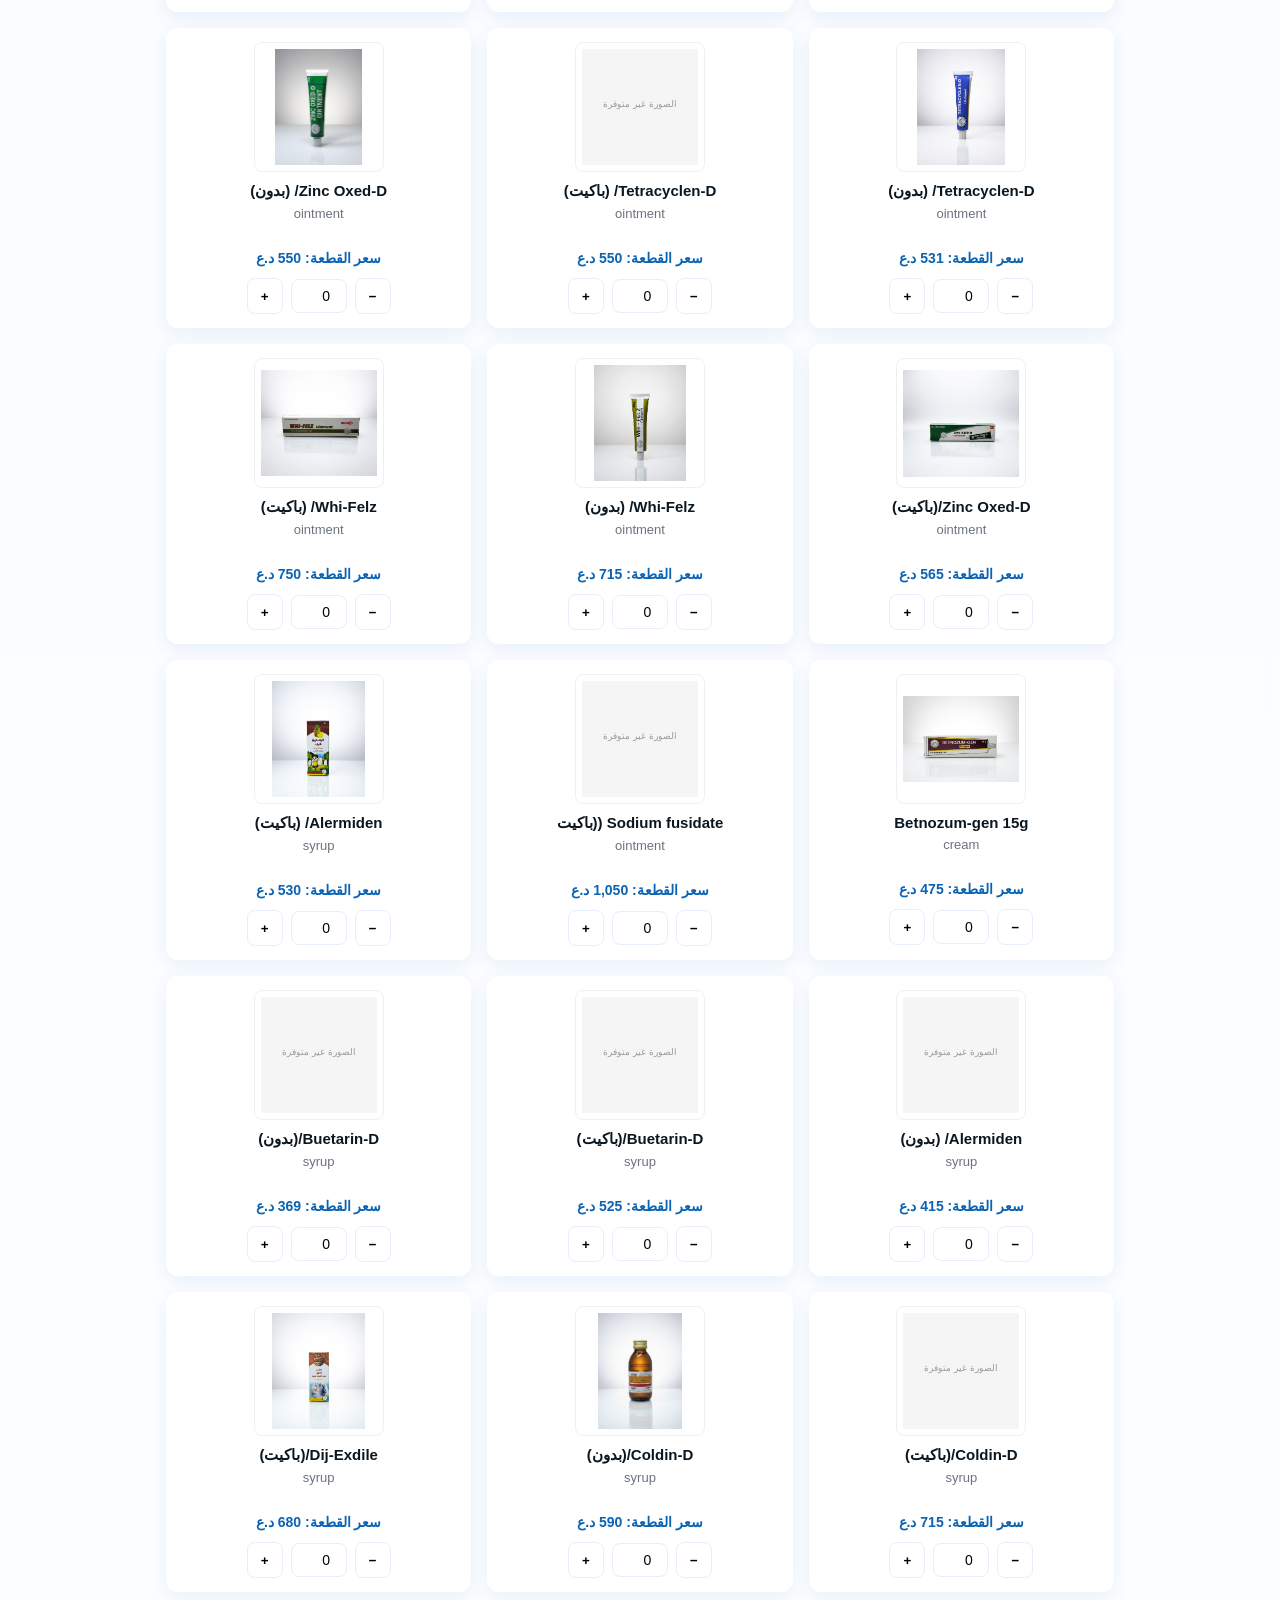
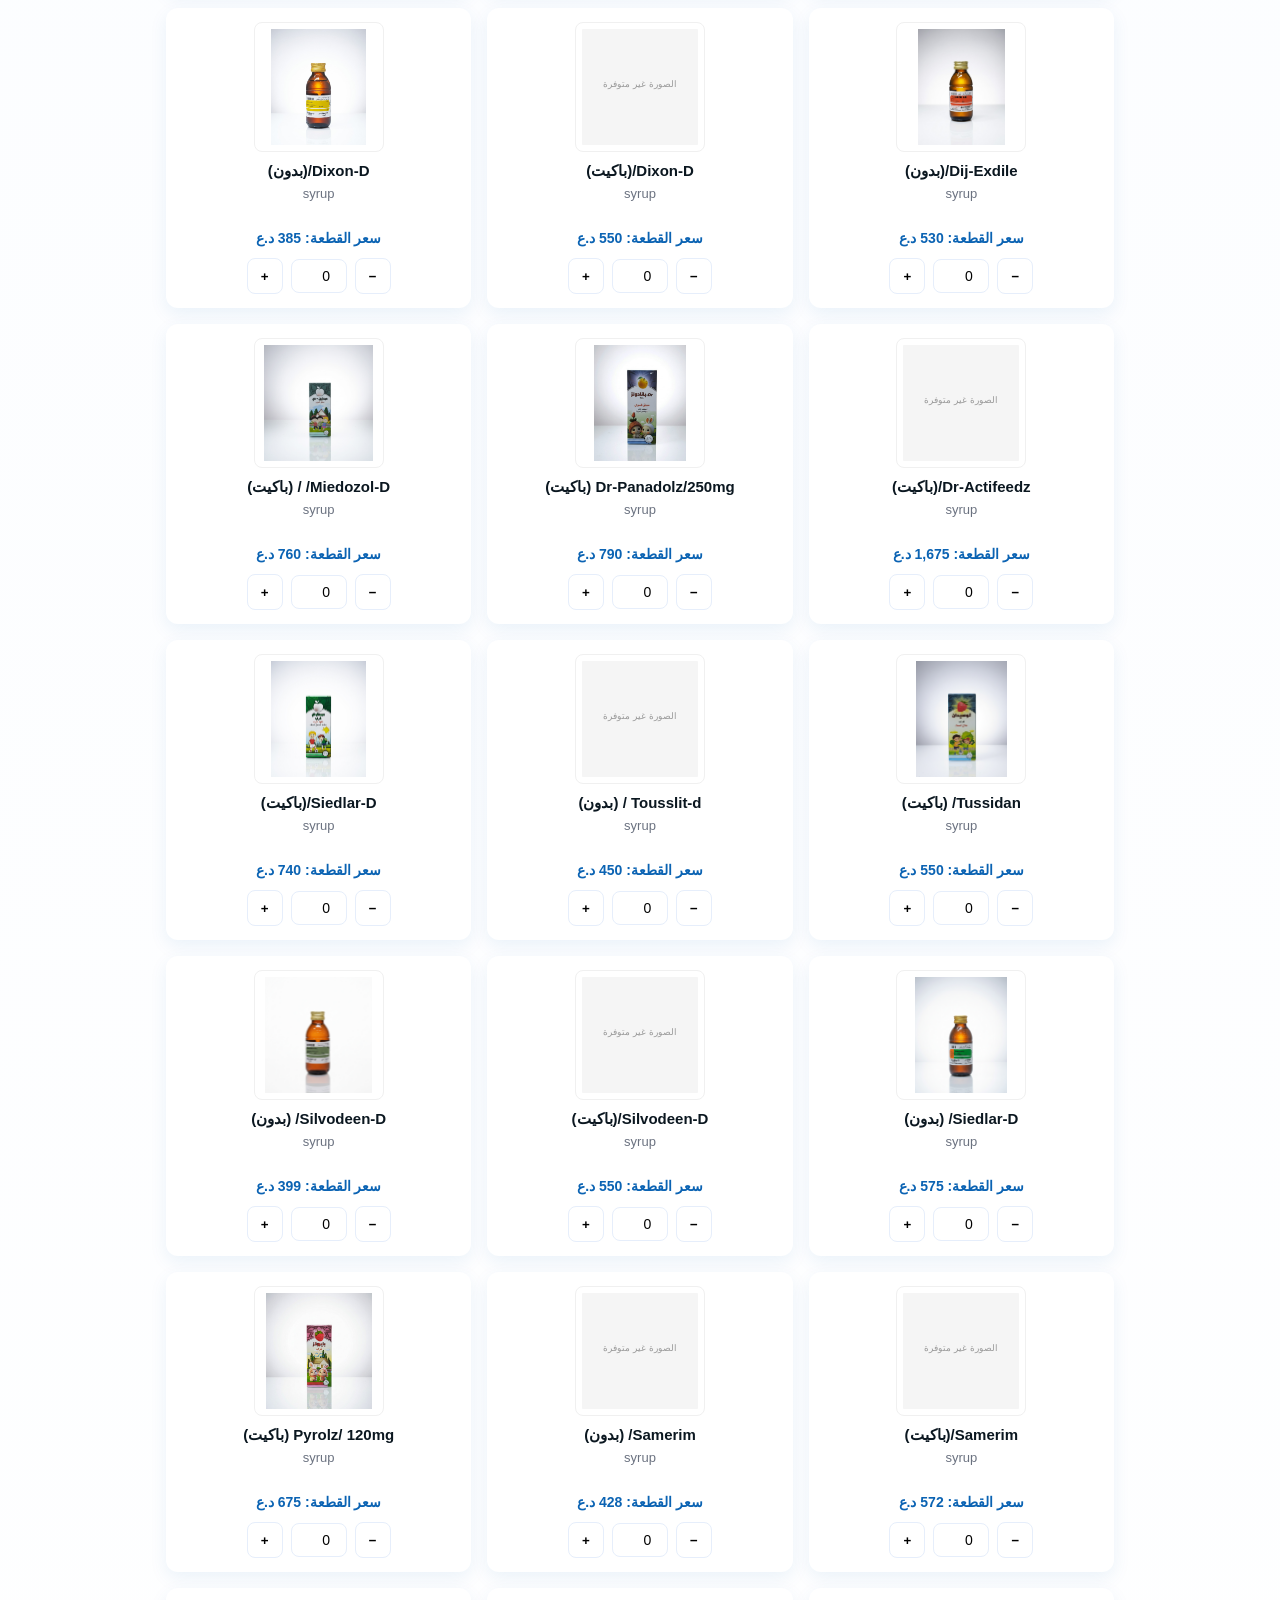
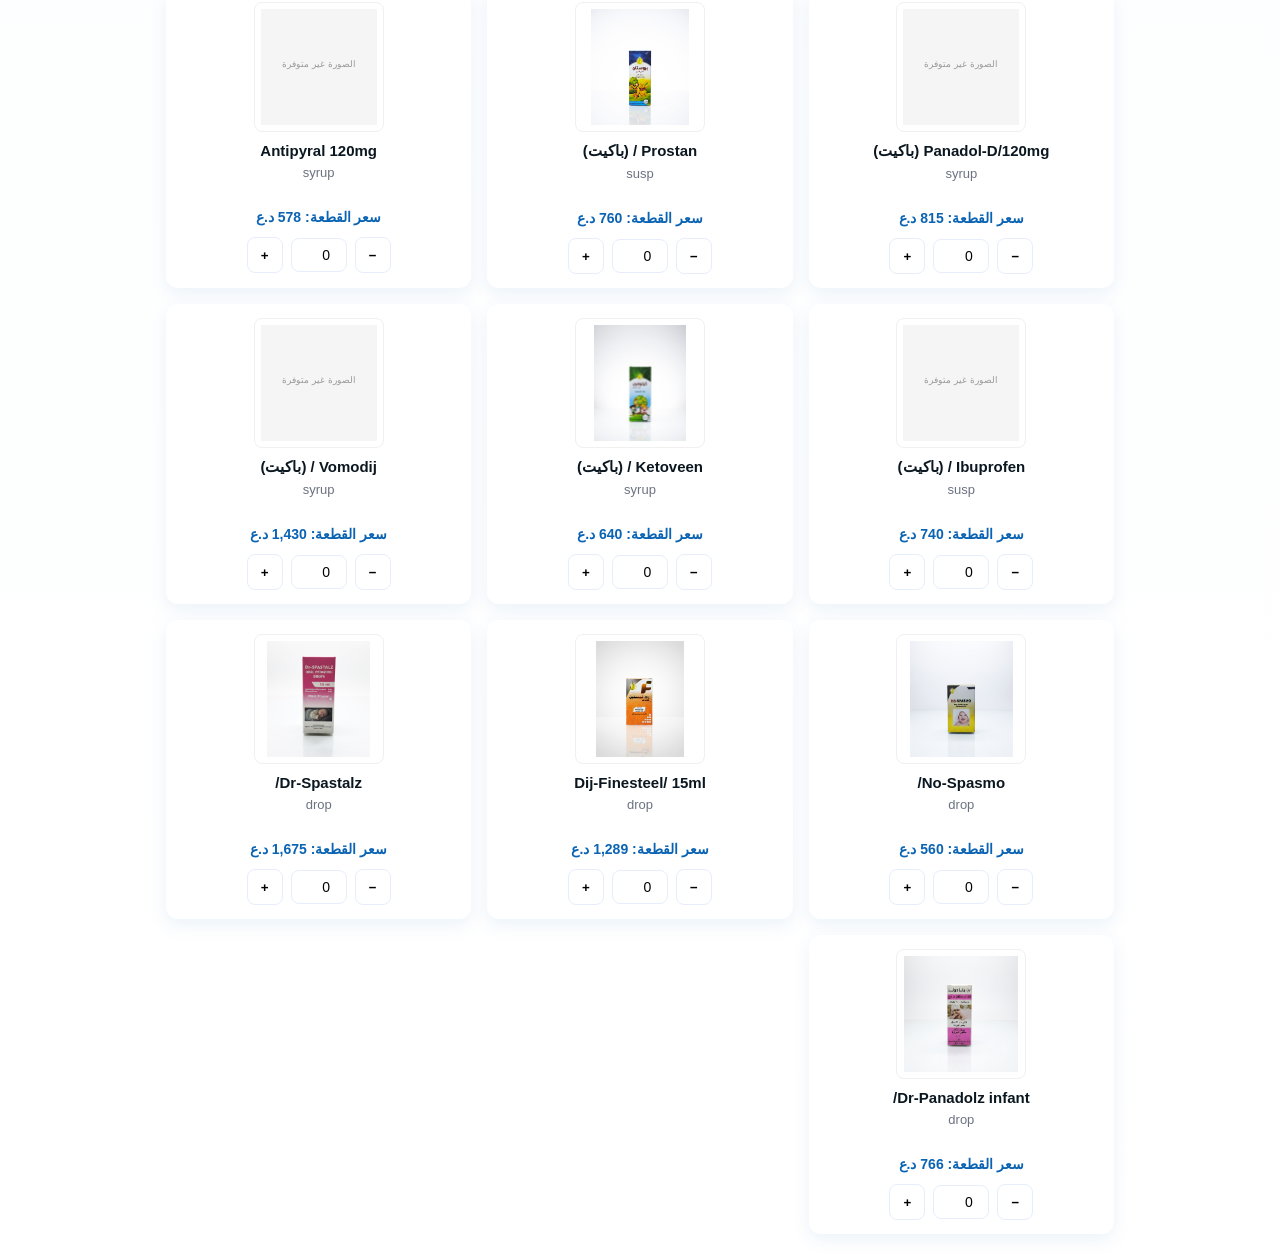
==== commit 50692c50: "Update index.html" ====
--- a/index.html
+++ b/index.html
@@ -39,15 +39,20 @@
     /* زر العربة العائم */
     .cart-button{position:fixed;right:18px;bottom:18px;background:var(--blue);color:#fff;border:none;padding:12px 16px;border-radius:999px;box-shadow:0 8px 24px rgba(11,99,179,0.25);font-weight:800;cursor:pointer;z-index:1200;display:flex;align-items:center;gap:10px}
     .cart-button small{font-weight:700;font-size:13px}
-    /* لوحة السلة المنبثقة */
-    .cart-panel{position:fixed;left:0;right:0;bottom:0;background:rgba(0,0,0,0.45);display:none;align-items:flex-end;justify-content:center;z-index:1300}
-    .cart-panel.open{display:flex}
-    .cart-panel .cart-panel-content{background:#fff;border-radius:12px 12px 0 0;padding:18px;width:100%;max-width:980px;box-shadow:0 -8px 30px rgba(0,0,0,0.15)}
+    .cart-badge{background:#ff6b6b;color:#fff;border-radius:999px;padding:3px 8px;font-weight:800;font-size:12px;display:inline-block;min-width:24px;text-align:center}
+    /* لوحة السلة المنبثقة (انزلاق سلس من الأسفل) */
+    .cart-panel{position:fixed;left:0;right:0;bottom:0;display:flex;align-items:flex-end;justify-content:center;z-index:1300;pointer-events:none;opacity:0;transition:opacity .18s ease}
+    .cart-panel .cart-panel-content{background:#fff;border-radius:12px 12px 0 0;padding:18px;width:100%;max-width:100%;box-shadow:0 -8px 30px rgba(0,0,0,0.15);transform:translateY(100%);transition:transform .28s cubic-bezier(.2,.9,.3,1)}
+    .cart-panel.open{pointer-events:auto;opacity:1;background:rgba(0,0,0,0.45)}
+    .cart-panel.open .cart-panel-content{transform:translateY(0)}
+    .cart-panel .cart-panel-content .form-row{width:100%}
     .close-cart{position:absolute;left:18px;top:12px;background:none;border:none;font-size:26px;cursor:pointer}
     .cart-panel .summary{margin-bottom:10px}
     .summary{display:flex;flex-direction:column;align-items:center;gap:4px}
     .total{font-weight:800;font-size:18px;color:var(--blue)}
     form{display:flex;flex-direction:column;gap:8px;width:100%;max-width:400px;padding:8px}
+    /* عند فتح لوحة السلة: اجعل الحقول تملأ عرض الصفحة */
+    .cart-panel .cart-panel-content form{max-width:100%;padding:6px 12px}
     input,textarea,select{border:1px solid #e6eefb;border-radius:8px;padding:8px;width:100%;font-size:14px}
     textarea{resize:none;height:60px}
     .loading{text-align:center;padding:20px;color:var(--muted)}
@@ -63,7 +68,7 @@
     .expanded-price{font-size:20px;font-weight:700;color:var(--blue);margin-bottom:20px;}
     .expanded-qty{display:flex;align-items:center;justify-content:center;gap:15px;margin:25px 0;}
     .expanded-qty button{width:50px;height:50px;border-radius:12px;border:2px solid #e6eefb;background:white;cursor:pointer;font-size:20px;font-weight:bold;}
-    .expanded-qty input{width:80px;height:50px;text-align:center;border:2px solid #e6eefb;border-radius:12px;font-size:18px;font-weight:bold;}
+    .expanded-qty input{width:80px;height=50px;text-align:center;border:2px solid #e6eefb;border-radius:12px;font-size:18px;font-weight:bold;}
     .add-to-cart{background:var(--blue);color:white;border:none;padding:15px 30px;border-radius:12px;font-size:18px;font-weight:700;cursor:pointer;margin-top:10px;width:100%;}
     .add-to-cart:hover{background:#0a5aa3;}
     
@@ -90,7 +95,7 @@
     <div class="offer-banner" id="offerBanner">
       <div class="offer-title">
         <span class="offer-icon">🎁</span>
-        العروض الحالية
+        <span>العروض الحالية</span>
       </div>
       <div class="offer-content" id="offerContent">
         <!-- سيتم تعبئة النص هنا -->
@@ -120,7 +125,11 @@
 
   <!-- زر العربة العائم -->
   <button id="cartButton" class="cart-button" aria-expanded="false" aria-controls="cartPanel">
-    <div>إجمالي: <span id="cartTotal">0 د.ع</span></div>
+    <div style="display:flex;align-items:center;gap:10px">
+      <span>إجمالي: <strong id="cartTotal">0 د.ع</strong></span>
+      <span class="cart-badge" id="cartCount" style="display:none">0</span>
+      <span style="font-weight:700">إكمال الطلب</span>
+    </div>
   </button>
 
   <!-- لوحة السلة (تفتح عند الضغط على الزر) -->
@@ -145,19 +154,52 @@
   <script>
     const WHATSAPP_NUMBER = '9647812374712';
     let currentExpandedCard = null;
-    
-    // نص العرض الحالي - يمكنك تعديل هذا النص بسهولة
-    const currentOfferText = "عرض الكوتا الذهبية: استثمارك ينمو 10 أضعاف استغل الآن... وفّر أكثر\n\nعندما يصل إجمالي قيمة طلبية الشراء الواحدة من الأدوية إلى مليون دينار عراقي، ستحصل فورًا على أدوية إضافية مجانية بقيمة لا تقل عن 10% من قيمة مشترياتك\n\nبمعنى آخر على كل مليون دينار تنفقه، تحصل على ما قيمته 100,000 دينار من الأدوية مجانًا. هذا ليس مجرد خصم، بل هو زيادة فعلية في مخزونك وأرباحك";
-
-    // دالة لعرض نص العرض
-    function loadOffer() {
+    let currentOfferIndex = 0;
+    let allOffers = [];
+
+    // دالة لعرض العروض من offers.json
+    async function loadOffer() {
       const offerContent = document.getElementById('offerContent');
-      offerContent.textContent = currentOfferText;
-      
-      // إخفاء البانر إذا لم يكن هناك عرض
-      if (!currentOfferText || currentOfferText.trim() === '') {
-        document.getElementById('offerBanner').style.display = 'none';
-      }
+      const offerBanner = document.getElementById('offerBanner');
+      const offerTitle = document.querySelector('.offer-title');
+      
+      try {
+        const response = await fetch('offers.json');
+        const offerData = await response.json();
+        allOffers = offerData.offers || [];
+        
+        if (allOffers.length > 0) {
+          offerBanner.style.display = 'block';
+          displayCurrentOffer();
+          
+          // تبديل العرض كل 5 ثواني إذا كان هناك عروض متعددة
+          if (allOffers.length > 1) {
+            setInterval(() => {
+              currentOfferIndex = (currentOfferIndex + 1) % allOffers.length;
+              displayCurrentOffer();
+            }, 5000);
+          }
+        } else {
+          offerBanner.style.display = 'none';
+        }
+      } catch (err) {
+        console.error('فشل تحميل العروض:', err);
+        offerBanner.style.display = 'none';
+      }
+    }
+
+    // دالة لعرض العرض الحالي
+    function displayCurrentOffer() {
+      if (allOffers.length === 0) return;
+      
+      const offer = allOffers[currentOfferIndex];
+      const offerContent = document.getElementById('offerContent');
+      const offerTitle = document.querySelector('.offer-title span:not(.offer-icon)');
+      
+      if (offerTitle) {
+        offerTitle.textContent = offer.title || 'العروض الحالية';
+      }
+      offerContent.textContent = offer.content || '';
     }
 
     // دالة لتحويل الامتداد من .img إلى .jpg
@@ -359,16 +401,45 @@
 
     function recalc(){
       let total=0;
+      let itemsCount = 0;
       document.querySelectorAll('.card').forEach(card=>{
         const price=Number(card.dataset.price);
         const qty=Number(card.querySelector('.count').value||0);
         total+=price*qty;
+        itemsCount += qty;
       });
       const totalText = total===0?'0 د.ع':formatCurrency(total)+' د.ع';
       const totalEl = document.getElementById('total');
       const cartTotalEl = document.getElementById('cartTotal');
       if (totalEl) totalEl.textContent = totalText;
       if (cartTotalEl) cartTotalEl.textContent = totalText;
+      // تحديث عداد العناصر
+      const cartCountEl = document.getElementById('cartCount');
+      if (cartCountEl) {
+        if (itemsCount > 0) {
+          cartCountEl.style.display = 'inline-block';
+          cartCountEl.textContent = itemsCount;
+        } else {
+          cartCountEl.style.display = 'none';
+          cartCountEl.textContent = '0';
+        }
+      }
+      // إظهار/إخفاء زر العربة حسب وجود عناصر
+      const cartButton = document.getElementById('cartButton');
+      const cartPanel = document.getElementById('cartPanel');
+      if (cartButton) {
+        if (itemsCount > 0) {
+          cartButton.style.display = 'flex';
+        } else {
+          cartButton.style.display = 'none';
+          // أغلق اللوحة إذا كانت مفتوحة
+          if (cartPanel && cartPanel.classList.contains('open')) {
+            cartPanel.classList.remove('open');
+            cartPanel.setAttribute('aria-hidden', 'true');
+            cartButton.setAttribute('aria-expanded', 'false');
+          }
+        }
+      }
       return total;
     }
 
@@ -377,6 +448,7 @@
       const cartButton = document.getElementById('cartButton');
       const cartPanel = document.getElementById('cartPanel');
       const closeCartPanel = document.getElementById('closeCartPanel');
+      const cartCountEl = document.getElementById('cartCount');
 
       if (!cartButton || !cartPanel) return;
 
@@ -449,39 +521,68 @@
         return;
       }
 
-      let msg='طلب من شركة دجلة للصناعات الدوائية%0A';
-      msg+='------------------------------%0A';
-      msg+='ت  |  المادة  |  النوع  |  الكمية  |  السعر  |  الإجمالي%0A';
-      msg+='------------------------------%0A';
-      items.forEach((it, index)=>{
-        msg+=`${index + 1}  |  ${it.n}  |  ${it.t}  |  ${it.q}  |  ${formatCurrency(it.p)}  |  ${formatCurrency(it.p * it.q)} د.ع%0A`;
-      });
-      msg+='------------------------------%0A';
-      msg+=`الإجمالي الكلي: ${formatCurrency(total)} د.ع%0A%0A`;
-      msg+=`معلومات العميل:%0A`;
-      msg+=`الاسم: ${name}%0A`;
-      msg+=`رقم الهاتف: ${phone}%0A`;
-      msg+=`العنوان: ${address||'—'}%0A`;
-      if(notes) msg+=`ملاحظات: ${notes}%0A`;
-      msg+='%0Aشكراً لتعاملكم مع شركة دجلة للصناعات الدوائية';
-
-      // إرسال الطلب
-      const waLink=`https://wa.me/${WHATSAPP_NUMBER}?text=${msg}`;
-      window.open(waLink,'_blank');
+      // بناء رسالة أكثر ترتيباً واحترافية ثم ترميزها لإرسالها عبر واتساب
+      const now = new Date();
+      const timestamp = now.toLocaleString('ar-IQ');
+
+      let msg = `📦 *طلب جديد - شركة دجلة للصناعات الدوائية*\n`;
+      msg += `📅 التاريخ: ${timestamp}\n`;
+      msg += `🆔 الرقم المرجعي: #${Date.now().toString().slice(-6)}\n`;
+      msg += '═══════════════════════════════════════════\n\n';
+      msg += '*🛒 تفاصيل المنتجات:*\n\n';
+
+      items.forEach((it, index) => {
+        const lineTotal = it.p * it.q;
+        msg += `*${index + 1}. ${it.n}*\n`;
+        msg += `   📋 النوع: ${it.t}\n`;
+        msg += `   🏷️  السعر: ${formatCurrency(it.p)} د.ع\n`;
+        msg += `   🔢 الكمية: ${it.q}\n`;
+        msg += `   💰 الإجمالي: ${formatCurrency(lineTotal)} د.ع\n`;
+        msg += `   ─────────────────────\n`;
+      });
+
+      msg += '\n*💰 الملخص المالي:*\n';
+      msg += `   المجموع الكلي: *${formatCurrency(total)} د.ع*\n`;
+      msg += '═══════════════════════════════════════════\n\n';
+      msg += '*👤 معلومات العميل:*\n\n';
+      msg += `   🏢 اسم الصيدلية: ${name}\n`;
+      msg += `   📞 رقم الهاتف: ${phone}\n`;
+      if (address) msg += `   📍 العنوان: ${address}\n`;
+      if (notes) msg += `   📝 ملاحظات: ${notes}\n`;
+      msg += '\n═══════════════════════════════════════════\n\n';
+      
+      // إرسال الطلب — نستخدم encodeURIComponent لتفادي مشاكل الترميز
+      const waLink = `https://wa.me/${WHATSAPP_NUMBER}?text=${encodeURIComponent(msg)}`;
+      window.open(waLink, '_blank');
 
       // إرسال رسالة الشكر بعد ثواني قليلة
       setTimeout(() => {
         const thankMsg = 
-`عزيزنا الصيدلي المحترم ${name}،
-نود أن نعبر عن خالص شكرنا وامتناننا لثقتكم الغالية في شركة دجلة للصناعات الدوائية.
-
-نؤكد لكم أن طلبكم محل اهتمامنا وسيتم التعامل معه بأقصى درجات العناية والمهنية. سيقوم فريقنا بتجهيز طلبكم وإيصاله في أسرع وقت ممكن.
+`🎉 *شكراً لتواصلكم مع شركة دجلة للصناعات الدوائية* 🎉
+
+عزيزنا الصيدلي المحترم *${name}*،
+
+نود أن نعبر عن خالص شكرنا وامتناننا لثقتكم الغالية في منتجاتنا وخدماتنا.
+
+*📋 حالة الطلب:*
+✅ تم استلام الطلب بنجاح
+⏳ قيد المعالجة والتجهيز
+
+
+*📞 للاستفسار:*
+يمكنكم التواصل معنا على الرقم: *${WHATSAPP_NUMBER}*
+
+*⏰ أوقات العمل:*
+الأحد - الخميس: 8:00 ص - 5:00 م
 
 نحن نفخر بخدمتكم ونتطلع دائماً لتقديم أفضل المنتجات وأجود الخدمات لكم.
 
-معاً نحو صناعة دوائية عراقية متطورة 🌟
-فريق خدمة العملاء - شركة دجلة للصناعات الدوائية
-مندوب: محافظة الديوانية`;
+*⚕️ معاً نحو صناعة دوائية عراقية متطورة ⚕️*
+
+*فريق خدمة العملاء*
+*شركة دجلة للصناعات الدوائية*
+*مندوب: محافظة الديوانية*
+📞 ${WHATSAPP_NUMBER}`;
 
         const thanksLink = `https://wa.me/${WHATSAPP_NUMBER}?text=${encodeURIComponent(thankMsg)}`;
         window.open(thanksLink,'_blank');
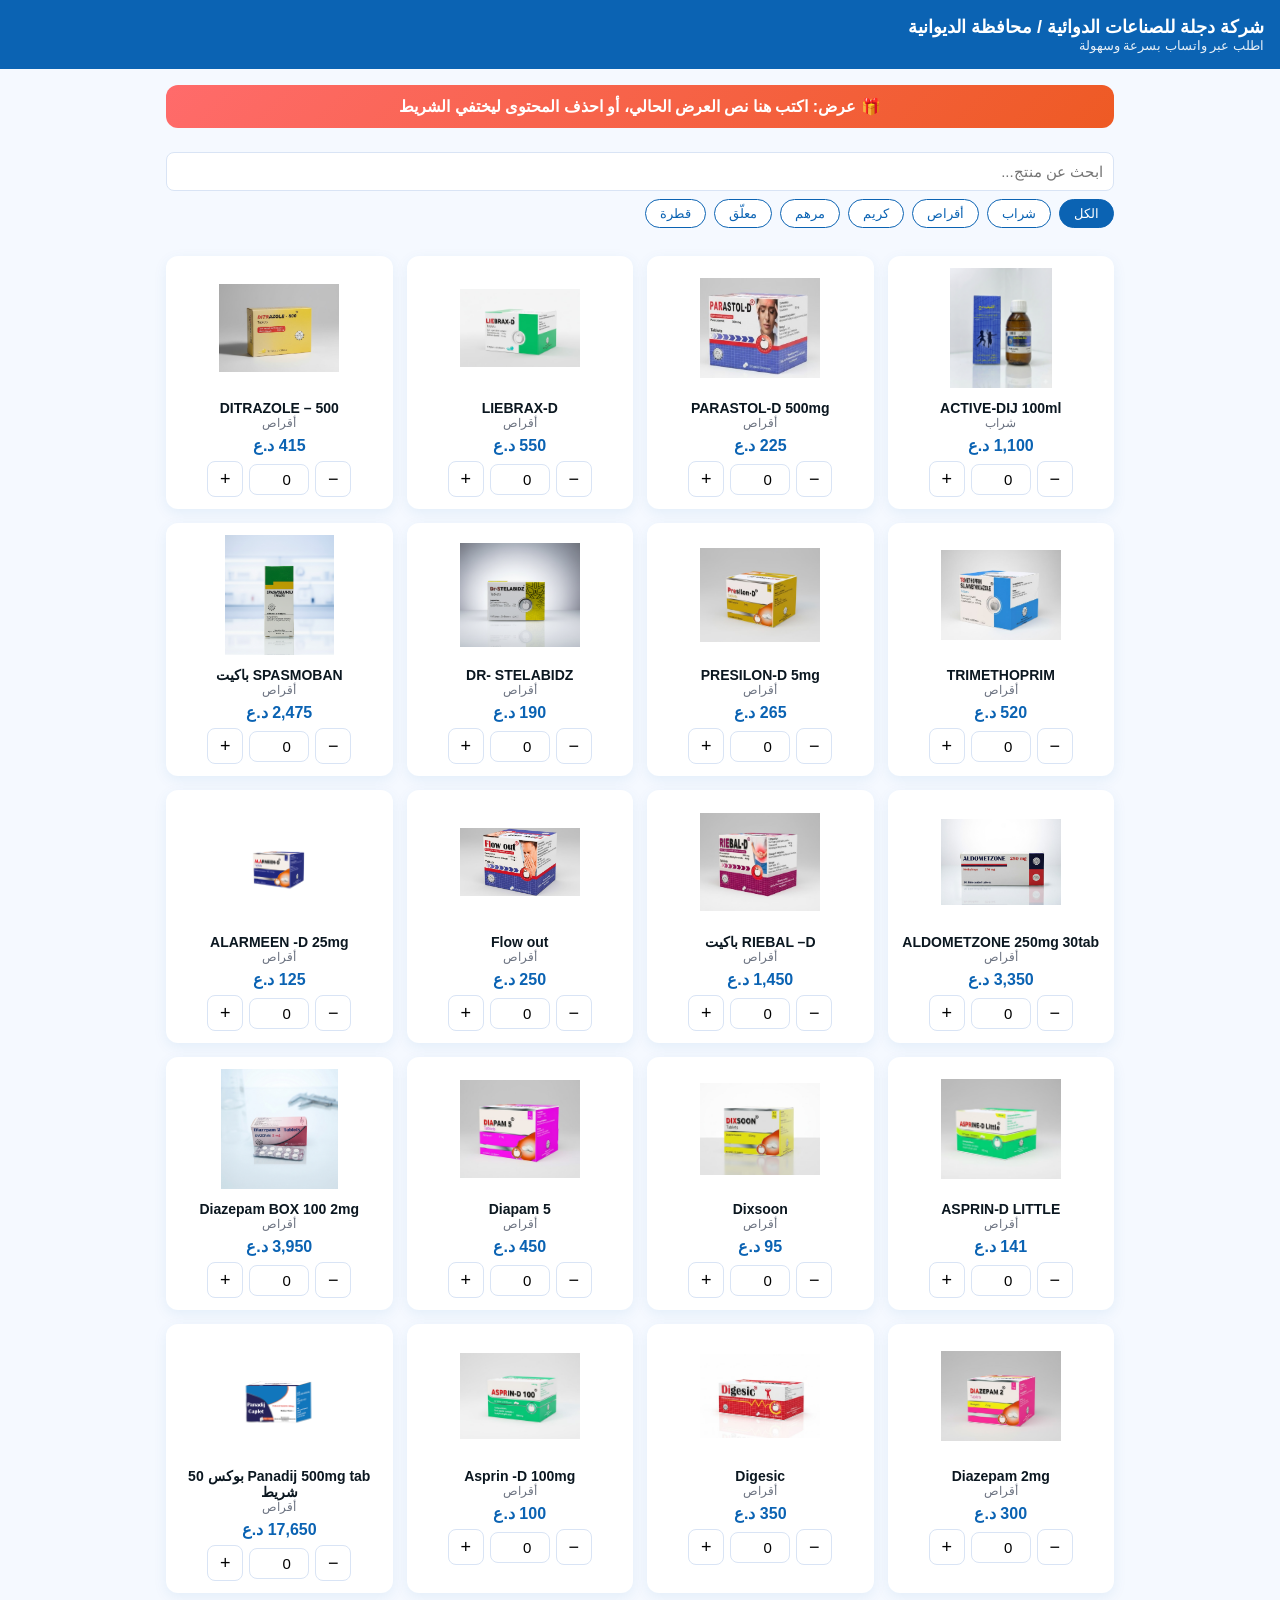
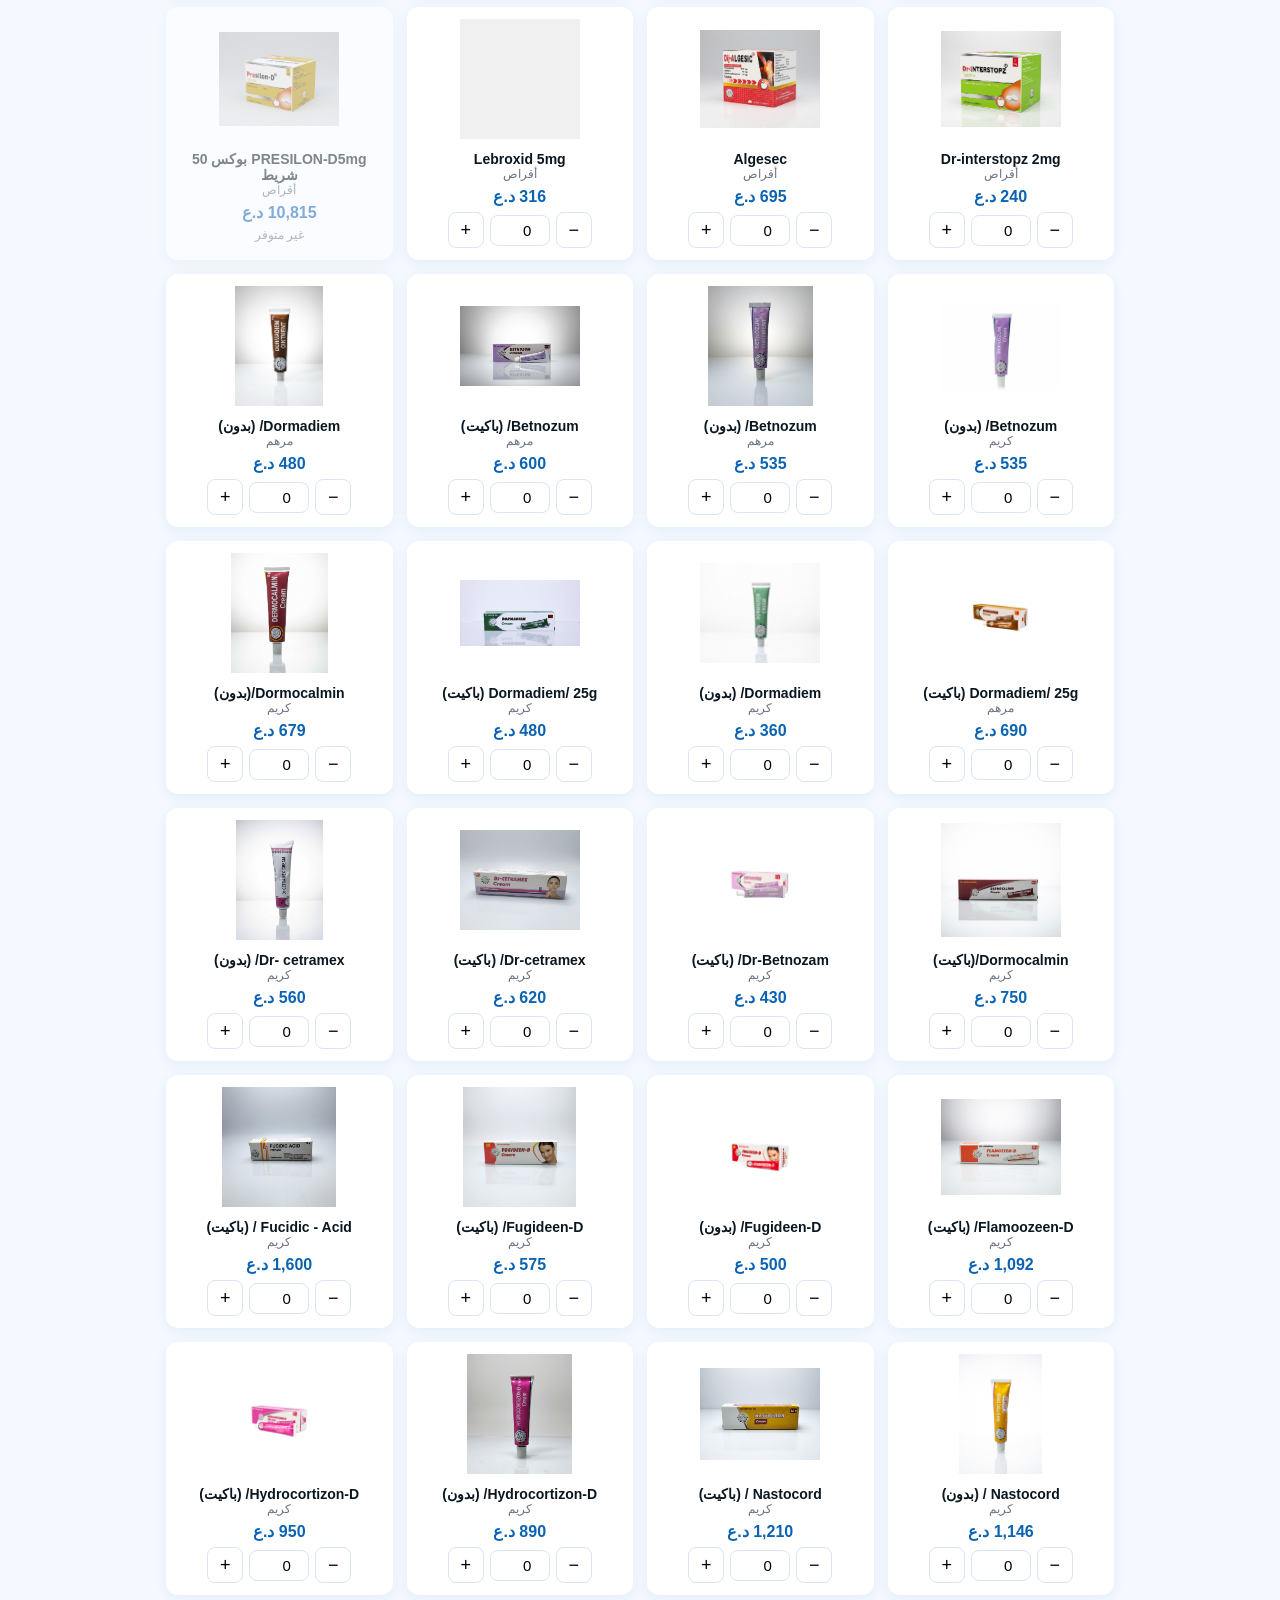
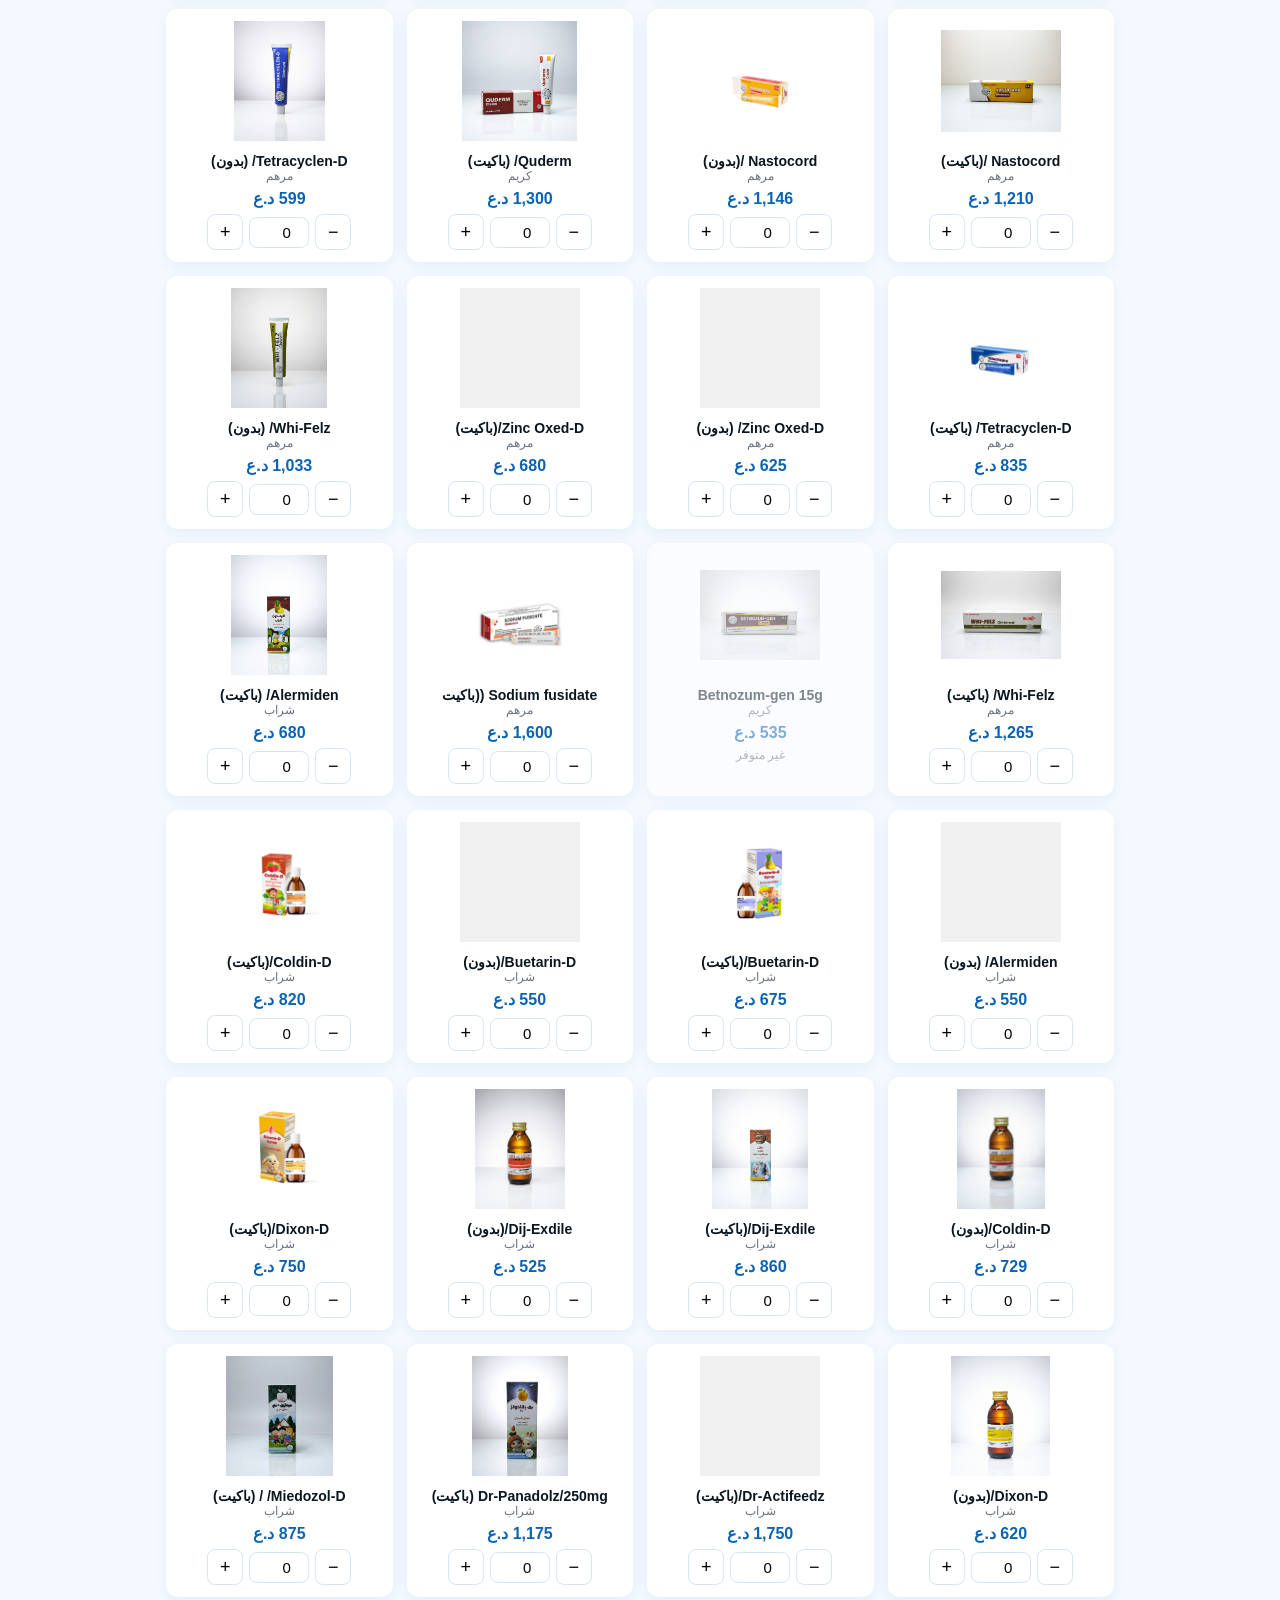
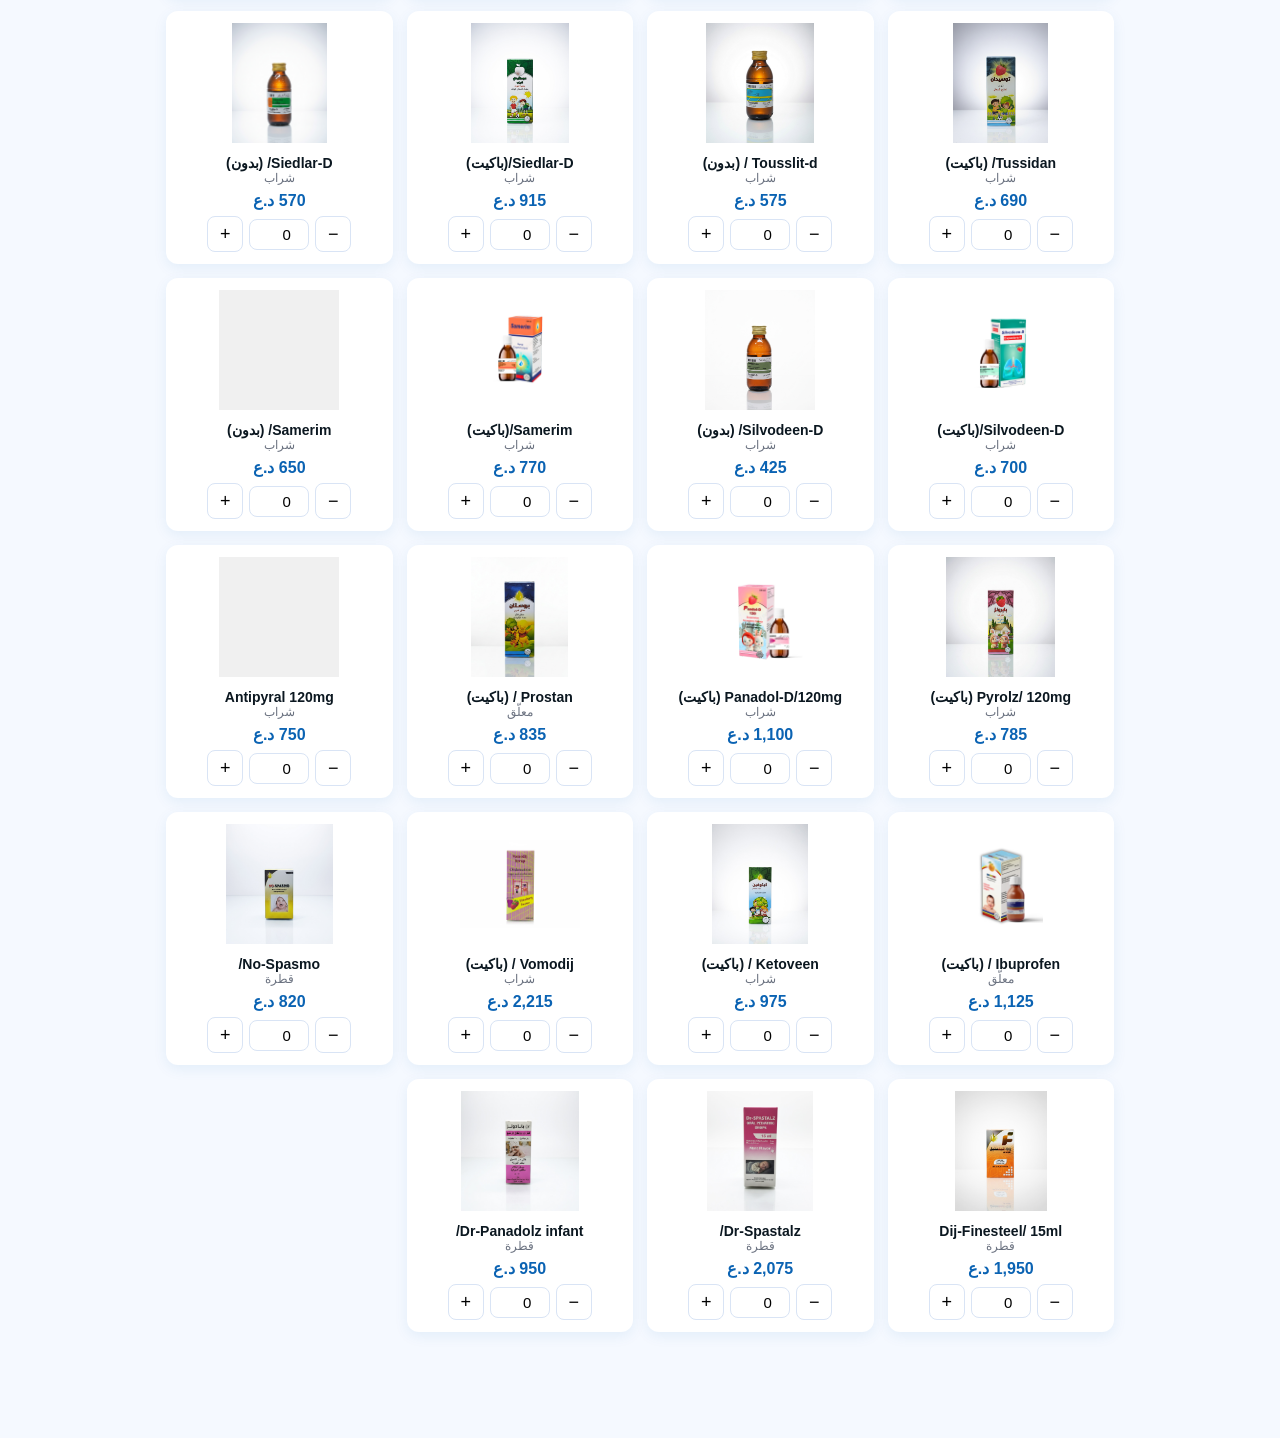
==== commit 4182f15a: "Add files via upload" ====
--- a/index.html
+++ b/index.html
@@ -1,597 +1,36 @@
-<!doctype html>
-<html lang="ar" dir="rtl">
-<head>
-  <meta charset="utf-8" />
-  <meta name="viewport" content="width=device-width, initial-scale=1" />
-  <title>شركة دجلة للصناعات الدوائية — كتالوج الطلب</title>
-  <style>
-    :root{--blue:#0b63b3;--light:#f7fbff;--card:#ffffff;--muted:#6b7280}
-    *{box-sizing:border-box;font-family:-apple-system,BlinkMacSystemFont,"Segoe UI",Roboto,"Helvetica Neue",Arial;}
-    body{margin:0;background:linear-gradient(180deg,#f5f9ff 0%,#ffffff 100%);color:#0b1720}
-    header{background:var(--blue);color:white;padding:18px 16px;display:flex;align-items:center;gap:12px}
-    .brand{font-size:18px;font-weight:700}
-    .subtitle{font-size:13px;opacity:.95}
-    .container{max-width:980px;margin:20px auto;padding:0 16px}
-    
-    /* حقل العروض البسيط */
-    .offer-banner{background:linear-gradient(135deg,#ff6b6b,#ee5a24);color:white;padding:15px 20px;border-radius:12px;margin-bottom:25px;text-align:center;box-shadow:0 4px 15px rgba(255,107,107,0.3);border:2px solid #ff9f43;}
-    .offer-title{font-size:20px;font-weight:800;margin-bottom:8px;display:flex;align-items:center;justify-content:center;gap:10px;}
-    .offer-content{font-size:16px;line-height:1.5;font-weight:500;}
-    .offer-icon{font-size:24px;}
-    
-    .grid{display:grid;grid-template-columns:repeat(auto-fit,minmax(240px,1fr));gap:16px}
-    .card{background:var(--card);border-radius:12px;padding:14px;box-shadow:0 6px 18px rgba(11,99,179,0.08);display:flex;flex-direction:column;align-items:center;text-align:center;cursor:pointer;transition:transform 0.2s ease;}
-    .card:hover{transform:translateY(-2px);box-shadow:0 8px 25px rgba(11,99,179,0.12)}
-    .card.disabled{opacity:0.5;cursor:not-allowed;background:#f5f5f5;}
-    .card.disabled:hover{transform:none;box-shadow:0 6px 18px rgba(11,99,179,0.08)}
-    .card img{width:130px;height:130px;object-fit:contain;border-radius:8px;background:#fff;padding:6px;border:1px solid #f0f0f0;}
-    .name{font-weight:700;margin-top:10px;font-size:15px;}
-    .type{font-size:13px;color:var(--muted);margin-top:6px;min-height:36px;}
-    .price{margin-top:8px;font-weight:700;color:var(--blue);font-size:14px;}
-    .qty{margin-top:12px;display:flex;align-items:center;gap:8px}
-    .btn{background:var(--blue);color:#fff;border:none;padding:8px 12px;border-radius:8px;font-weight:700;cursor:pointer;width:100%;}
-    .btn:disabled,.qty button:disabled{background:#ccc;cursor:not-allowed;}
-    .qty button{width:36px;height:36px;border-radius:8px;border:1px solid #e6eefb;background:white;cursor:pointer;font-weight:bold;}
-    .qty button:disabled{background:#f0f0f0;color:#999;}
-    .qty input{width:56px;text-align:center;border:1px solid #e6eefb;border-radius:8px;padding:8px;font-size:14px;}
-    .qty input:disabled{background:#f5f5f5;color:#999;border-color:#d0d0d0;}
-    footer{position:fixed;left:0;right:0;bottom:0;background:#fff;padding:12px;border-top:1px solid #eef3fb;display:flex;flex-direction:column;align-items:center;gap:10px}
-    /* زر العربة العائم */
-    .cart-button{position:fixed;right:18px;bottom:18px;background:var(--blue);color:#fff;border:none;padding:12px 16px;border-radius:999px;box-shadow:0 8px 24px rgba(11,99,179,0.25);font-weight:800;cursor:pointer;z-index:1200;display:flex;align-items:center;gap:10px}
-    .cart-button small{font-weight:700;font-size:13px}
-    .cart-badge{background:#ff6b6b;color:#fff;border-radius:999px;padding:3px 8px;font-weight:800;font-size:12px;display:inline-block;min-width:24px;text-align:center}
-    /* لوحة السلة المنبثقة (انزلاق سلس من الأسفل) */
-    .cart-panel{position:fixed;left:0;right:0;bottom:0;display:flex;align-items:flex-end;justify-content:center;z-index:1300;pointer-events:none;opacity:0;transition:opacity .18s ease}
-    .cart-panel .cart-panel-content{background:#fff;border-radius:12px 12px 0 0;padding:18px;width:100%;max-width:100%;box-shadow:0 -8px 30px rgba(0,0,0,0.15);transform:translateY(100%);transition:transform .28s cubic-bezier(.2,.9,.3,1)}
-    .cart-panel.open{pointer-events:auto;opacity:1;background:rgba(0,0,0,0.45)}
-    .cart-panel.open .cart-panel-content{transform:translateY(0)}
-    .cart-panel .cart-panel-content .form-row{width:100%}
-    .close-cart{position:absolute;left:18px;top:12px;background:none;border:none;font-size:26px;cursor:pointer}
-    .cart-panel .summary{margin-bottom:10px}
-    .summary{display:flex;flex-direction:column;align-items:center;gap:4px}
-    .total{font-weight:800;font-size:18px;color:var(--blue)}
-    form{display:flex;flex-direction:column;gap:8px;width:100%;max-width:400px;padding:8px}
-    /* عند فتح لوحة السلة: اجعل الحقول تملأ عرض الصفحة */
-    .cart-panel .cart-panel-content form{max-width:100%;padding:6px 12px}
-    input,textarea,select{border:1px solid #e6eefb;border-radius:8px;padding:8px;width:100%;font-size:14px}
-    textarea{resize:none;height:60px}
-    .loading{text-align:center;padding:20px;color:var(--muted)}
-    
-    /* نمط البطاقة الموسعة */
-    .overlay{position:fixed;top:0;left:0;right:0;bottom:0;background:rgba(0,0,0,0.8);display:none;align-items:center;justify-content:center;z-index:1000;padding:20px;}
-    .expanded-card{background:white;border-radius:20px;padding:30px;max-width:500px;width:90%;max-height:90vh;overflow-y:auto;position:relative;text-align:center;}
-    .close-btn{position:absolute;top:15px;left:15px;background:none;border:none;font-size:24px;cursor:pointer;color:#666;width:40px;height:40px;border-radius:50%;display:flex;align-items:center;justify-content:center;}
-    .close-btn:hover{background:#f5f5f5;}
-    .expanded-image{width:200px;height:200px;object-fit:contain;margin-bottom:20px;}
-    .expanded-name{font-size:24px;font-weight:700;color:#333;margin-bottom:10px;}
-    .expanded-type{font-size:16px;color:var(--muted);margin-bottom:15px;}
-    .expanded-price{font-size:20px;font-weight:700;color:var(--blue);margin-bottom:20px;}
-    .expanded-qty{display:flex;align-items:center;justify-content:center;gap:15px;margin:25px 0;}
-    .expanded-qty button{width:50px;height:50px;border-radius:12px;border:2px solid #e6eefb;background:white;cursor:pointer;font-size:20px;font-weight:bold;}
-    .expanded-qty input{width:80px;height=50px;text-align:center;border:2px solid #e6eefb;border-radius:12px;font-size:18px;font-weight:bold;}
-    .add-to-cart{background:var(--blue);color:white;border:none;padding:15px 30px;border-radius:12px;font-size:18px;font-weight:700;cursor:pointer;margin-top:10px;width:100%;}
-    .add-to-cart:hover{background:#0a5aa3;}
-    
-    @media(max-width:520px){
-      .card img{width:110px;height:110px}
-      .expanded-card{padding:20px;}
-      .expanded-image{width:150px;height:150px;}
-      .expanded-name{font-size:20px;}
-      .offer-title{font-size:18px;}
-      .offer-content{font-size:14px;}
-    }
-  </style>
-</head>
-<body>
-  <header>
-    <div>
-      <div class="brand">شركة دجلة للصناعات الدوائية/محافظة الديوانية</div>
-      <div class="subtitle">اطلب عبر واتساب بسرعة وسهولة</div>
-    </div>
-  </header>
-
-  <main class="container">
-    <!-- حقل العروض البسيط -->
-    <div class="offer-banner" id="offerBanner">
-      <div class="offer-title">
-        <span class="offer-icon">🎁</span>
-        <span>العروض الحالية</span>
-      </div>
-      <div class="offer-content" id="offerContent">
-        <!-- سيتم تعبئة النص هنا -->
-      </div>
-    </div>
-
-    <div class="loading" id="loading">جاري تحميل المنتجات...</div>
-    <section class="grid" id="products"></section>
-  </main>
-
-  <!-- البطاقة الموسعة -->
-  <div class="overlay" id="overlay">
-    <div class="expanded-card" id="expandedCard">
-      <button class="close-btn" id="closeBtn">×</button>
-      <img class="expanded-image" id="expandedImage" src="" alt="">
-      <div class="expanded-name" id="expandedName"></div>
-      <div class="expanded-type" id="expandedType"></div>
-      <div class="expanded-price" id="expandedPrice"></div>
-      <div class="expanded-qty">
-        <button class="dec-expanded">−</button>
-        <input type="number" min="0" value="0" class="count-expanded" id="expandedCount">
-        <button class="inc-expanded">+</button>
-      </div>
-      <button class="add-to-cart" id="addToCart">إضافة إلى الطلب</button>
-    </div>
-  </div>
-
-  <!-- زر العربة العائم -->
-  <button id="cartButton" class="cart-button" aria-expanded="false" aria-controls="cartPanel">
-    <div style="display:flex;align-items:center;gap:10px">
-      <span>إجمالي: <strong id="cartTotal">0 د.ع</strong></span>
-      <span class="cart-badge" id="cartCount" style="display:none">0</span>
-      <span style="font-weight:700">إكمال الطلب</span>
-    </div>
-  </button>
-
-  <!-- لوحة السلة (تفتح عند الضغط على الزر) -->
-  <div id="cartPanel" class="cart-panel" aria-hidden="true">
-    <div class="cart-panel-content">
-      <button id="closeCartPanel" class="close-cart" aria-label="إغلاق">×</button>
-      <div class="summary">
-        <div>إجمالي الطلب</div>
-        <div class="total" id="total">0 د.ع</div>
-      </div>
-
-      <form id="customer-info">
-        <input type="text" id="custName" placeholder="اسم الصيدلية " required>
-        <input type="tel" id="custPhone" placeholder="رقم الهاتف" required>
-        <input type="text" id="custAddress" placeholder="العنوان" />
-        <textarea id="custNotes" placeholder="ملاحظات التجهيز (اسم المذخر)"></textarea>
-        <button type="button" class="btn" id="send">إرسال الطلب عبر واتساب</button>
-      </form>
-    </div>
-  </div>
-
-  <script>
-    const WHATSAPP_NUMBER = '9647812374712';
-    let currentExpandedCard = null;
-    let currentOfferIndex = 0;
-    let allOffers = [];
-
-    // دالة لعرض العروض من offers.json
-    async function loadOffer() {
-      const offerContent = document.getElementById('offerContent');
-      const offerBanner = document.getElementById('offerBanner');
-      const offerTitle = document.querySelector('.offer-title');
-      
-      try {
-        const response = await fetch('offers.json');
-        const offerData = await response.json();
-        allOffers = offerData.offers || [];
-        
-        if (allOffers.length > 0) {
-          offerBanner.style.display = 'block';
-          displayCurrentOffer();
-          
-          // تبديل العرض كل 5 ثواني إذا كان هناك عروض متعددة
-          if (allOffers.length > 1) {
-            setInterval(() => {
-              currentOfferIndex = (currentOfferIndex + 1) % allOffers.length;
-              displayCurrentOffer();
-            }, 5000);
-          }
-        } else {
-          offerBanner.style.display = 'none';
-        }
-      } catch (err) {
-        console.error('فشل تحميل العروض:', err);
-        offerBanner.style.display = 'none';
-      }
-    }
-
-    // دالة لعرض العرض الحالي
-    function displayCurrentOffer() {
-      if (allOffers.length === 0) return;
-      
-      const offer = allOffers[currentOfferIndex];
-      const offerContent = document.getElementById('offerContent');
-      const offerTitle = document.querySelector('.offer-title span:not(.offer-icon)');
-      
-      if (offerTitle) {
-        offerTitle.textContent = offer.title || 'العروض الحالية';
-      }
-      offerContent.textContent = offer.content || '';
-    }
-
-    // دالة لتحويل الامتداد من .img إلى .jpg
-    function convertImageExtension(imageName) {
-      return imageName.replace('.img', '.jpg').replace('.IMG', '.jpg');
-    }
-
-    async function loadProducts() {
-      const container = document.getElementById('products');
-      const loading = document.getElementById('loading');
-      
-      let products = [];
-      
-      try {
-        const response = await fetch('products.json');
-        products = await response.json();
-      } catch (err) {
-        products = [];
-        console.error('فشل تحميل المنتجات');
-      }
-      
-      container.innerHTML = '';
-      
-      if (products.length === 0) {
-        loading.textContent = 'لا توجد منتجات متاحة';
-        return;
-      }
-      
-      for (let i = 0; i < products.length; i++) {
-        const item = products[i];
-        const correctedImageName = convertImageExtension(item.image);
-        const imageUrl = `images/${correctedImageName}`;
-        
-        const card = document.createElement('article');
-        card.className = 'card';
-        card.dataset.id = i + 1;
-        card.dataset.name = item.name;
-        card.dataset.type = item.type;
-        card.dataset.price = item.price;
-        card.dataset.image = imageUrl;
-        card.dataset.disabled = item.disabled ? 'true' : 'false';
-        
-        if (item.disabled) {
-          card.classList.add('disabled');
-        }
-        
-        const placeholderImage = '[data-uri]';
-        
-        card.innerHTML = `
-          <img src="${imageUrl}" alt="${item.name}" 
-               onerror="this.src='${placeholderImage}'" />
-          <div class="name">${item.name}</div>
-          <div class="type">${item.type}</div>
-          <div class="price">سعر القطعة: <span>${formatCurrency(item.price)}</span> د.ع</div>
-          <div class="qty">
-            <button class="dec" ${item.disabled ? 'disabled' : ''}>−</button>
-            <input type="number" min="0" value="0" class="count" ${item.disabled ? 'disabled' : ''} />
-            <button class="inc" ${item.disabled ? 'disabled' : ''}>+</button>
-          </div>`;
-        container.appendChild(card);
-      }
-      
-      loading.style.display = 'none';
-      attachEvents();
-      recalc();
-    }
-
-    function formatCurrency(n){return n.toLocaleString('en-US');}
-
-    // دالة لعرض البطاقة الموسعة
-    function expandCard(card) {
-      // منع فتح البطاقات المعطلة
-      if (card.dataset.disabled === 'true') {
-        return;
-      }
-      
-      const overlay = document.getElementById('overlay');
-      const expandedImage = document.getElementById('expandedImage');
-      const expandedName = document.getElementById('expandedName');
-      const expandedType = document.getElementById('expandedType');
-      const expandedPrice = document.getElementById('expandedPrice');
-      const expandedCount = document.getElementById('expandedCount');
-      
-      const name = card.dataset.name;
-      const type = card.dataset.type;
-      const price = card.dataset.price;
-      const image = card.dataset.image;
-      const currentQty = card.querySelector('.count').value;
-      
-      expandedImage.src = image;
-      expandedName.textContent = name;
-      expandedType.textContent = type;
-      expandedPrice.textContent = `سعر القطعة: ${formatCurrency(price)} د.ع`;
-      expandedCount.value = currentQty;
-      
-      currentExpandedCard = card;
-      overlay.style.display = 'flex';
-      
-      const incExpanded = document.querySelector('.inc-expanded');
-      const decExpanded = document.querySelector('.dec-expanded');
-      
-      incExpanded.onclick = () => {
-        expandedCount.value = Math.max(0, Number(expandedCount.value || 0) + 1);
-      };
-      
-      decExpanded.onclick = () => {
-        expandedCount.value = Math.max(0, Number(expandedCount.value || 0) - 1);
-      };
-      
-      expandedCount.onchange = () => {
-        if (Number(expandedCount.value) < 0) expandedCount.value = 0;
-      };
-    }
-
-    function closeExpandedCard() {
-      const overlay = document.getElementById('overlay');
-      overlay.style.display = 'none';
-      currentExpandedCard = null;
-    }
-
-    function addToCartFromExpanded() {
-      if (currentExpandedCard) {
-        const expandedCount = document.getElementById('expandedCount');
-        const originalInput = currentExpandedCard.querySelector('.count');
-        originalInput.value = expandedCount.value;
-        recalc();
-        closeExpandedCard();
-      }
-    }
-
-    function attachEvents(){
-      const cards = document.querySelectorAll('.card');
-      const closeBtn = document.getElementById('closeBtn');
-      const overlay = document.getElementById('overlay');
-      const addToCartBtn = document.getElementById('addToCart');
-      
-      cards.forEach(card => {
-        card.addEventListener('click', (e) => {
-          // منع الضغط على البطاقات المعطلة
-          if (card.dataset.disabled === 'true') {
-            e.preventDefault();
-            return;
-          }
-          
-          if (!e.target.classList.contains('dec') && 
-              !e.target.classList.contains('inc') && 
-              !e.target.classList.contains('count')) {
-            expandCard(card);
-          }
-        });
-        
-        const inc = card.querySelector('.inc');
-        const dec = card.querySelector('.dec');
-        const input = card.querySelector('.count');
-        
-        // تخطي معالجات الأحداث للبطاقات المعطلة
-        if (card.dataset.disabled === 'true') {
-          return;
-        }
-        
-        inc.addEventListener('click', (e) => {
-          e.stopPropagation();
-          input.value = Math.max(0, Number(input.value || 0) + 1);
-          recalc();
-        });
-        
-        dec.addEventListener('click', (e) => {
-          e.stopPropagation();
-          input.value = Math.max(0, Number(input.value || 0) - 1);
-          recalc();
-        });
-        
-        input.addEventListener('change', () => {
-          if (Number(input.value) < 0) input.value = 0;
-          recalc();
-        });
-        
-        input.addEventListener('input', () => {
-          if (Number(input.value) < 0) input.value = 0;
-          recalc();
-        });
-      });
-      
-      closeBtn.addEventListener('click', closeExpandedCard);
-      addToCartBtn.addEventListener('click', addToCartFromExpanded);
-      
-      overlay.addEventListener('click', (e) => {
-        if (e.target === overlay) {
-          closeExpandedCard();
-        }
-      });
-      
-      document.addEventListener('keydown', (e) => {
-        if (e.key === 'Escape' && overlay.style.display === 'flex') {
-          closeExpandedCard();
-        }
-      });
-    }
-
-    function recalc(){
-      let total=0;
-      let itemsCount = 0;
-      document.querySelectorAll('.card').forEach(card=>{
-        const price=Number(card.dataset.price);
-        const qty=Number(card.querySelector('.count').value||0);
-        total+=price*qty;
-        itemsCount += qty;
-      });
-      const totalText = total===0?'0 د.ع':formatCurrency(total)+' د.ع';
-      const totalEl = document.getElementById('total');
-      const cartTotalEl = document.getElementById('cartTotal');
-      if (totalEl) totalEl.textContent = totalText;
-      if (cartTotalEl) cartTotalEl.textContent = totalText;
-      // تحديث عداد العناصر
-      const cartCountEl = document.getElementById('cartCount');
-      if (cartCountEl) {
-        if (itemsCount > 0) {
-          cartCountEl.style.display = 'inline-block';
-          cartCountEl.textContent = itemsCount;
-        } else {
-          cartCountEl.style.display = 'none';
-          cartCountEl.textContent = '0';
-        }
-      }
-      // إظهار/إخفاء زر العربة حسب وجود عناصر
-      const cartButton = document.getElementById('cartButton');
-      const cartPanel = document.getElementById('cartPanel');
-      if (cartButton) {
-        if (itemsCount > 0) {
-          cartButton.style.display = 'flex';
-        } else {
-          cartButton.style.display = 'none';
-          // أغلق اللوحة إذا كانت مفتوحة
-          if (cartPanel && cartPanel.classList.contains('open')) {
-            cartPanel.classList.remove('open');
-            cartPanel.setAttribute('aria-hidden', 'true');
-            cartButton.setAttribute('aria-expanded', 'false');
-          }
-        }
-      }
-      return total;
-    }
-
-    // لوحة العربة: فتح/غلق الزر واللوحة
-    (function setupCartPanel(){
-      const cartButton = document.getElementById('cartButton');
-      const cartPanel = document.getElementById('cartPanel');
-      const closeCartPanel = document.getElementById('closeCartPanel');
-      const cartCountEl = document.getElementById('cartCount');
-
-      if (!cartButton || !cartPanel) return;
-
-      cartButton.addEventListener('click', (e) => {
-        const isOpen = cartPanel.classList.toggle('open');
-        cartPanel.setAttribute('aria-hidden', String(!isOpen));
-        cartButton.setAttribute('aria-expanded', String(isOpen));
-      });
-
-      closeCartPanel && closeCartPanel.addEventListener('click', () => {
-        cartPanel.classList.remove('open');
-        cartPanel.setAttribute('aria-hidden', 'true');
-        cartButton.setAttribute('aria-expanded', 'false');
-      });
-
-      // إغلاق عند الضغط خارج المحتوى أو زر Escape
-      cartPanel.addEventListener('click', (e) => {
-        if (e.target === cartPanel) {
-          cartPanel.classList.remove('open');
-          cartPanel.setAttribute('aria-hidden', 'true');
-          cartButton.setAttribute('aria-expanded', 'false');
-        }
-      });
-
-      document.addEventListener('keydown', (e) => {
-        if (e.key === 'Escape' && cartPanel.classList.contains('open')) {
-          cartPanel.classList.remove('open');
-          cartPanel.setAttribute('aria-hidden', 'true');
-          cartButton.setAttribute('aria-expanded', 'false');
-        }
-      });
-    })();
-
-    document.getElementById('send').addEventListener('click',()=>{
-      const name=document.getElementById('custName').value.trim();
-      const phone=document.getElementById('custPhone').value.trim();
-      const address=document.getElementById('custAddress').value.trim();
-      const notes=document.getElementById('custNotes').value.trim();
-
-      // التحقق من صحة رقم الهاتف
-      if(!/^(\+?964|0)?7[0-9]{9}$/.test(phone.replace(/\s/g, ''))) {
-        alert('الرجاء إدخال رقم هاتف عراقي صحيح');
-        return;
-      }
-
-      // التحقق من اسم الصيدلية
-      if(name.length < 3) {
-        alert('الرجاء إدخال اسم صيدلية صحيح');
-        return;
-      }
-
-      const items=[];let total=0;
-      document.querySelectorAll('.card').forEach(card=>{
-        const n=card.dataset.name;
-        const t=card.dataset.type;
-        const p=Number(card.dataset.price);
-        const q=Number(card.querySelector('.count').value||0);
-        if(q>0){
-          items.push({n,t,p,q});
-          total+=p*q;
-        }
-      });
-
-      if(items.length===0){
-        alert('لم يتم إضافة أي منتجات للطلب. الرجاء اختيار المنتجات وتحديد الكميات المطلوبة قبل إرسال الطلب.');
-        return;
-      }
-      if(!name||!phone){
-        alert('الرجاء إدخال الاسم ورقم الهاتف.');
-        return;
-      }
-
-      // بناء رسالة أكثر ترتيباً واحترافية ثم ترميزها لإرسالها عبر واتساب
-      const now = new Date();
-      const timestamp = now.toLocaleString('ar-IQ');
-
-      let msg = `📦 *طلب جديد - شركة دجلة للصناعات الدوائية*\n`;
-      msg += `📅 التاريخ: ${timestamp}\n`;
-      msg += `🆔 الرقم المرجعي: #${Date.now().toString().slice(-6)}\n`;
-      msg += '═══════════════════════════════════════════\n\n';
-      msg += '*🛒 تفاصيل المنتجات:*\n\n';
-
-      items.forEach((it, index) => {
-        const lineTotal = it.p * it.q;
-        msg += `*${index + 1}. ${it.n}*\n`;
-        msg += `   📋 النوع: ${it.t}\n`;
-        msg += `   🏷️  السعر: ${formatCurrency(it.p)} د.ع\n`;
-        msg += `   🔢 الكمية: ${it.q}\n`;
-        msg += `   💰 الإجمالي: ${formatCurrency(lineTotal)} د.ع\n`;
-        msg += `   ─────────────────────\n`;
-      });
-
-      msg += '\n*💰 الملخص المالي:*\n';
-      msg += `   المجموع الكلي: *${formatCurrency(total)} د.ع*\n`;
-      msg += '═══════════════════════════════════════════\n\n';
-      msg += '*👤 معلومات العميل:*\n\n';
-      msg += `   🏢 اسم الصيدلية: ${name}\n`;
-      msg += `   📞 رقم الهاتف: ${phone}\n`;
-      if (address) msg += `   📍 العنوان: ${address}\n`;
-      if (notes) msg += `   📝 ملاحظات: ${notes}\n`;
-      msg += '\n═══════════════════════════════════════════\n\n';
-      
-      // إرسال الطلب — نستخدم encodeURIComponent لتفادي مشاكل الترميز
-      const waLink = `https://wa.me/${WHATSAPP_NUMBER}?text=${encodeURIComponent(msg)}`;
-      window.open(waLink, '_blank');
-
-      // إرسال رسالة الشكر بعد ثواني قليلة
-      setTimeout(() => {
-        const thankMsg = 
-`🎉 *شكراً لتواصلكم مع شركة دجلة للصناعات الدوائية* 🎉
-
-عزيزنا الصيدلي المحترم *${name}*،
-
-نود أن نعبر عن خالص شكرنا وامتناننا لثقتكم الغالية في منتجاتنا وخدماتنا.
-
-*📋 حالة الطلب:*
-✅ تم استلام الطلب بنجاح
-⏳ قيد المعالجة والتجهيز
-
-
-*📞 للاستفسار:*
-يمكنكم التواصل معنا على الرقم: *${WHATSAPP_NUMBER}*
-
-*⏰ أوقات العمل:*
-الأحد - الخميس: 8:00 ص - 5:00 م
-
-نحن نفخر بخدمتكم ونتطلع دائماً لتقديم أفضل المنتجات وأجود الخدمات لكم.
-
-*⚕️ معاً نحو صناعة دوائية عراقية متطورة ⚕️*
-
-*فريق خدمة العملاء*
-*شركة دجلة للصناعات الدوائية*
-*مندوب: محافظة الديوانية*
-📞 ${WHATSAPP_NUMBER}`;
-
-        const thanksLink = `https://wa.me/${WHATSAPP_NUMBER}?text=${encodeURIComponent(thankMsg)}`;
-        window.open(thanksLink,'_blank');
-      }, 3000); // إرسال بعد 3 ثواني
-    });
-
-    // تحميل العرض والمنتجات عند بدء التشغيل
-    loadOffer();
-    loadProducts();
-  </script>
-</body>
-</html>
+<!doctype html>
+<html lang="ar" dir="rtl">
+<head>
+<meta charset="utf-8">
+<meta name="viewport" content="width=device-width,initial-scale=1">
+<title>كتالوج الطلب</title>
+<link rel="stylesheet" href="style.css">
+</head>
+<body>
+<header>
+  <img id="logo" alt="" hidden>
+  <div><div class="brand" id="brand"></div><div class="sub" id="tagline"></div></div>
+</header>
+<main class="container">
+  <div class="offer" id="offer" hidden></div>
+  <div class="tools">
+    <input id="search" type="search" placeholder="ابحث عن منتج..." aria-label="بحث">
+    <div class="chips" id="chips"></div>
+  </div>
+  <p id="status" class="status">جاري التحميل...</p>
+  <section class="grid" id="grid"></section>
+</main>
+<button id="cartBtn" class="cartbtn" hidden></button>
+<div id="panel" class="panel">
+  <div class="sheet">
+    <button id="closePanel" class="x" aria-label="إغلاق">×</button>
+    <h3>مراجعة الطلب</h3>
+    <div id="lines"></div>
+    <div class="total">الإجمالي: <span id="total"></span></div>
+    <form id="form" onsubmit="return false"></form>
+  </div>
+</div>
+<div id="zoom" class="zoom"><img id="zimg" alt=""><div id="zname"></div></div>
+<script src="app.js"></script>
+</body>
+</html>
--- a/style.css
+++ b/style.css
@@ -0,0 +1,41 @@
+:root{--brand:#0b63b3;--muted:#6b7280}
+*{box-sizing:border-box;font-family:Cairo,Tajawal,"Segoe UI",Arial,sans-serif}
+body{margin:0;background:#f5f9ff;color:#0b1720;padding-bottom:90px}
+header{background:var(--brand);color:#fff;padding:16px;display:flex;align-items:center;gap:12px}
+header img{height:42px}.brand{font-weight:700;font-size:18px}.sub{font-size:13px;opacity:.9}
+.container{max-width:980px;margin:16px auto;padding:0 16px}
+.offer{background:linear-gradient(135deg,#ff6b6b,#ee5a24);color:#fff;padding:12px 16px;border-radius:12px;text-align:center;margin-bottom:16px;font-weight:600}
+.tools{position:sticky;top:0;background:#f5f9ff;padding:8px 0;z-index:5}
+input,textarea{width:100%;border:1px solid #d9e4f5;border-radius:8px;padding:10px;font-size:15px}
+textarea{height:64px;resize:none}
+.chips{display:flex;gap:8px;overflow-x:auto;margin-top:8px;padding-bottom:4px}
+.chip{border:1px solid var(--brand);background:#fff;color:var(--brand);border-radius:999px;padding:6px 14px;white-space:nowrap;cursor:pointer}
+.chip.on{background:var(--brand);color:#fff}
+.status{text-align:center;color:var(--muted)}
+.grid{display:grid;grid-template-columns:repeat(auto-fill,minmax(210px,1fr));gap:14px}
+.card{background:#fff;border-radius:12px;padding:12px;text-align:center;box-shadow:0 4px 14px rgba(11,99,179,.08)}
+.card.off{opacity:.5}
+.card img{width:120px;height:120px;object-fit:contain;cursor:zoom-in}
+.name{font-weight:700;margin-top:8px;font-size:14px}
+.type{color:var(--muted);font-size:12px}
+.price{color:var(--brand);font-weight:700;margin:6px 0}
+.step{display:flex;align-items:center;justify-content:center;gap:6px}
+.step button{width:36px;height:36px;border:1px solid #d9e4f5;border-radius:8px;background:#fff;font-size:18px;cursor:pointer}
+.step input{width:60px;text-align:center;padding:6px}
+.btn{background:var(--brand);color:#fff;border:0;border-radius:8px;padding:12px;font-weight:700;cursor:pointer;width:100%;font-size:15px}
+.btn.sec{background:#fff;color:#c0392b;border:1px solid #c0392b}
+.cartbtn{position:fixed;bottom:16px;left:50%;transform:translateX(-50%);background:var(--brand);color:#fff;border:0;border-radius:999px;padding:14px 22px;font-weight:800;box-shadow:0 8px 24px rgba(0,0,0,.25);cursor:pointer;z-index:20;white-space:nowrap}
+.panel{position:fixed;inset:0;background:rgba(0,0,0,.45);display:none;align-items:flex-end;z-index:30}
+.panel.open{display:flex}
+.sheet{background:#fff;width:100%;max-height:92vh;overflow-y:auto;border-radius:16px 16px 0 0;padding:18px;position:relative}
+.x{position:absolute;left:12px;top:8px;border:0;background:none;font-size:28px;cursor:pointer}
+.x2{border:0;background:none;cursor:pointer;font-size:18px}
+.line{display:flex;align-items:center;justify-content:space-between;gap:8px;padding:8px 0;border-bottom:1px solid #eef3fb;flex-wrap:wrap}
+.line .n{flex:1;font-size:14px;min-width:140px}
+.line .s{font-weight:700;min-width:70px;text-align:left}
+.total{font-weight:800;font-size:18px;color:var(--brand);margin:12px 0}
+form{display:flex;flex-direction:column;gap:8px}
+.hint{font-size:13px;color:var(--muted);margin:0}
+.zoom{position:fixed;inset:0;background:rgba(0,0,0,.8);display:none;flex-direction:column;align-items:center;justify-content:center;color:#fff;z-index:40;gap:12px;text-align:center;padding:16px}
+.zoom.open{display:flex}
+.zoom img{max-width:85%;max-height:70vh;background:#fff;border-radius:12px;padding:10px}
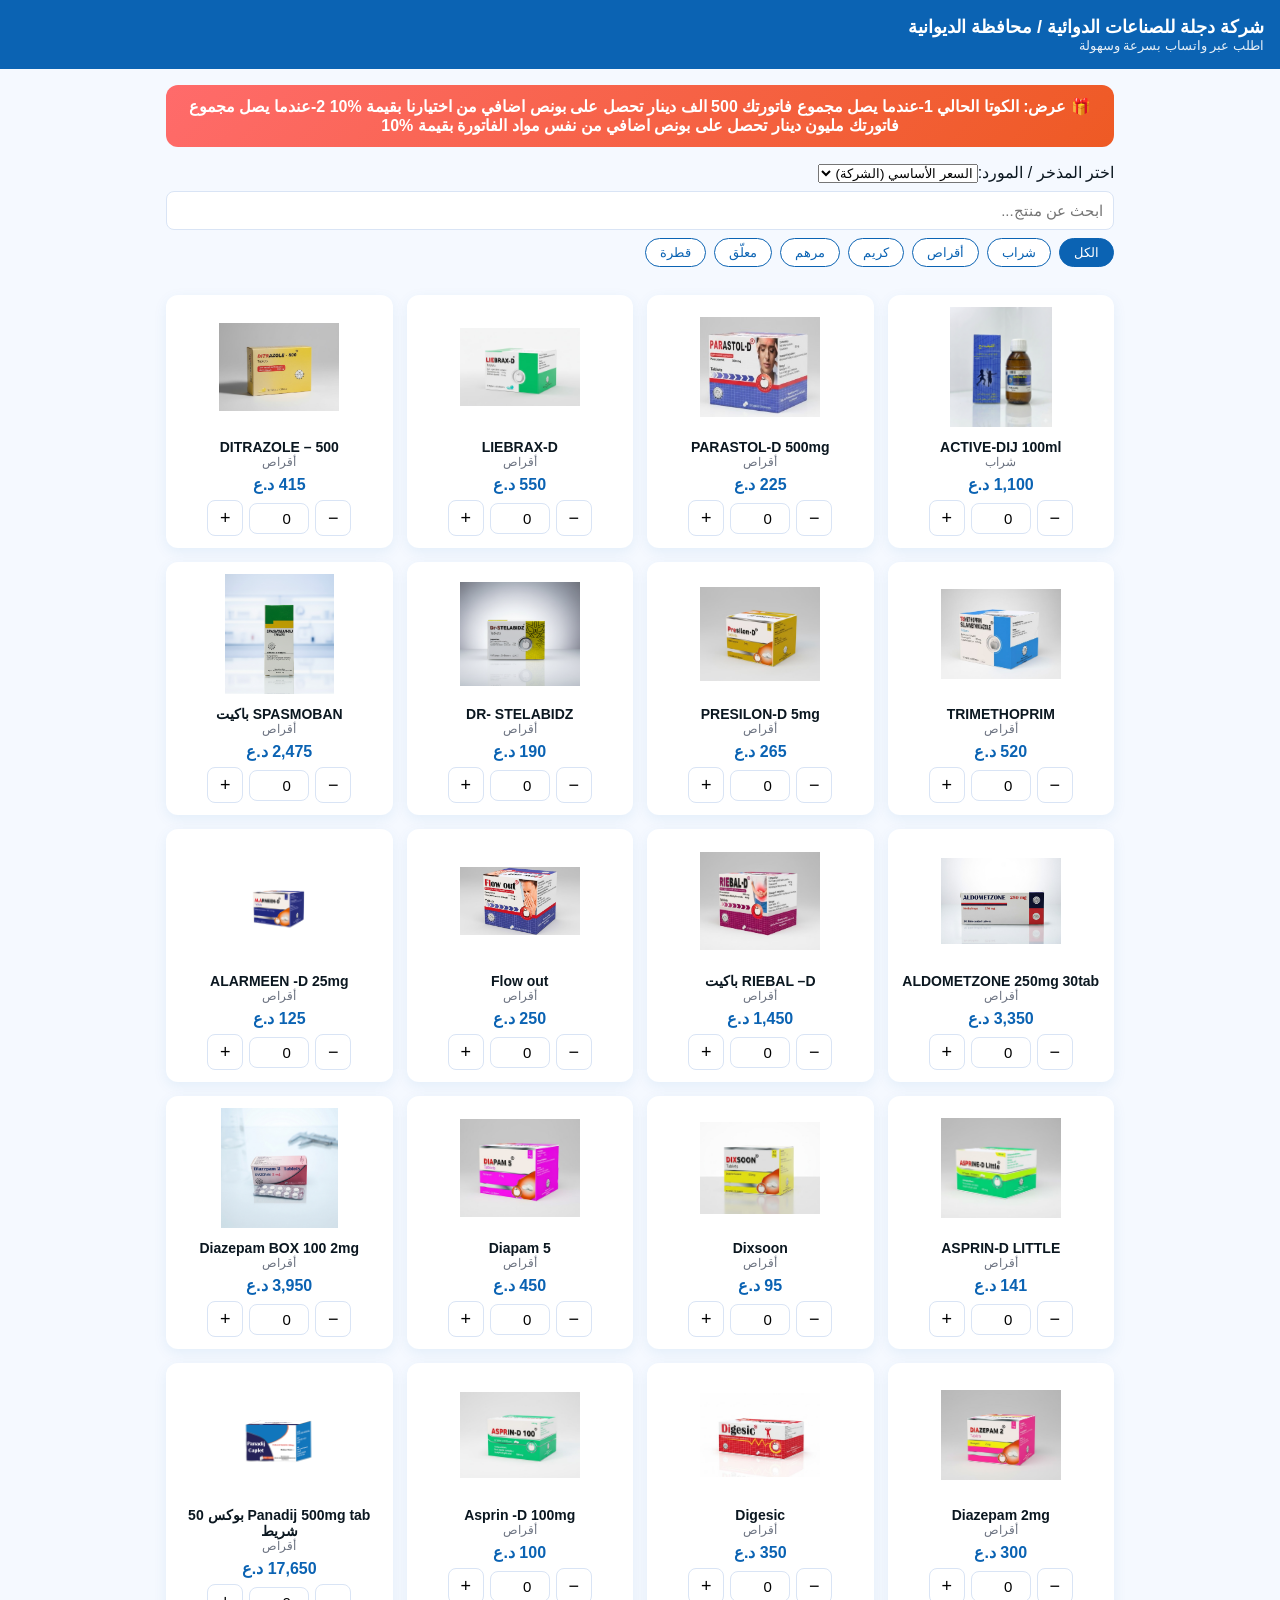
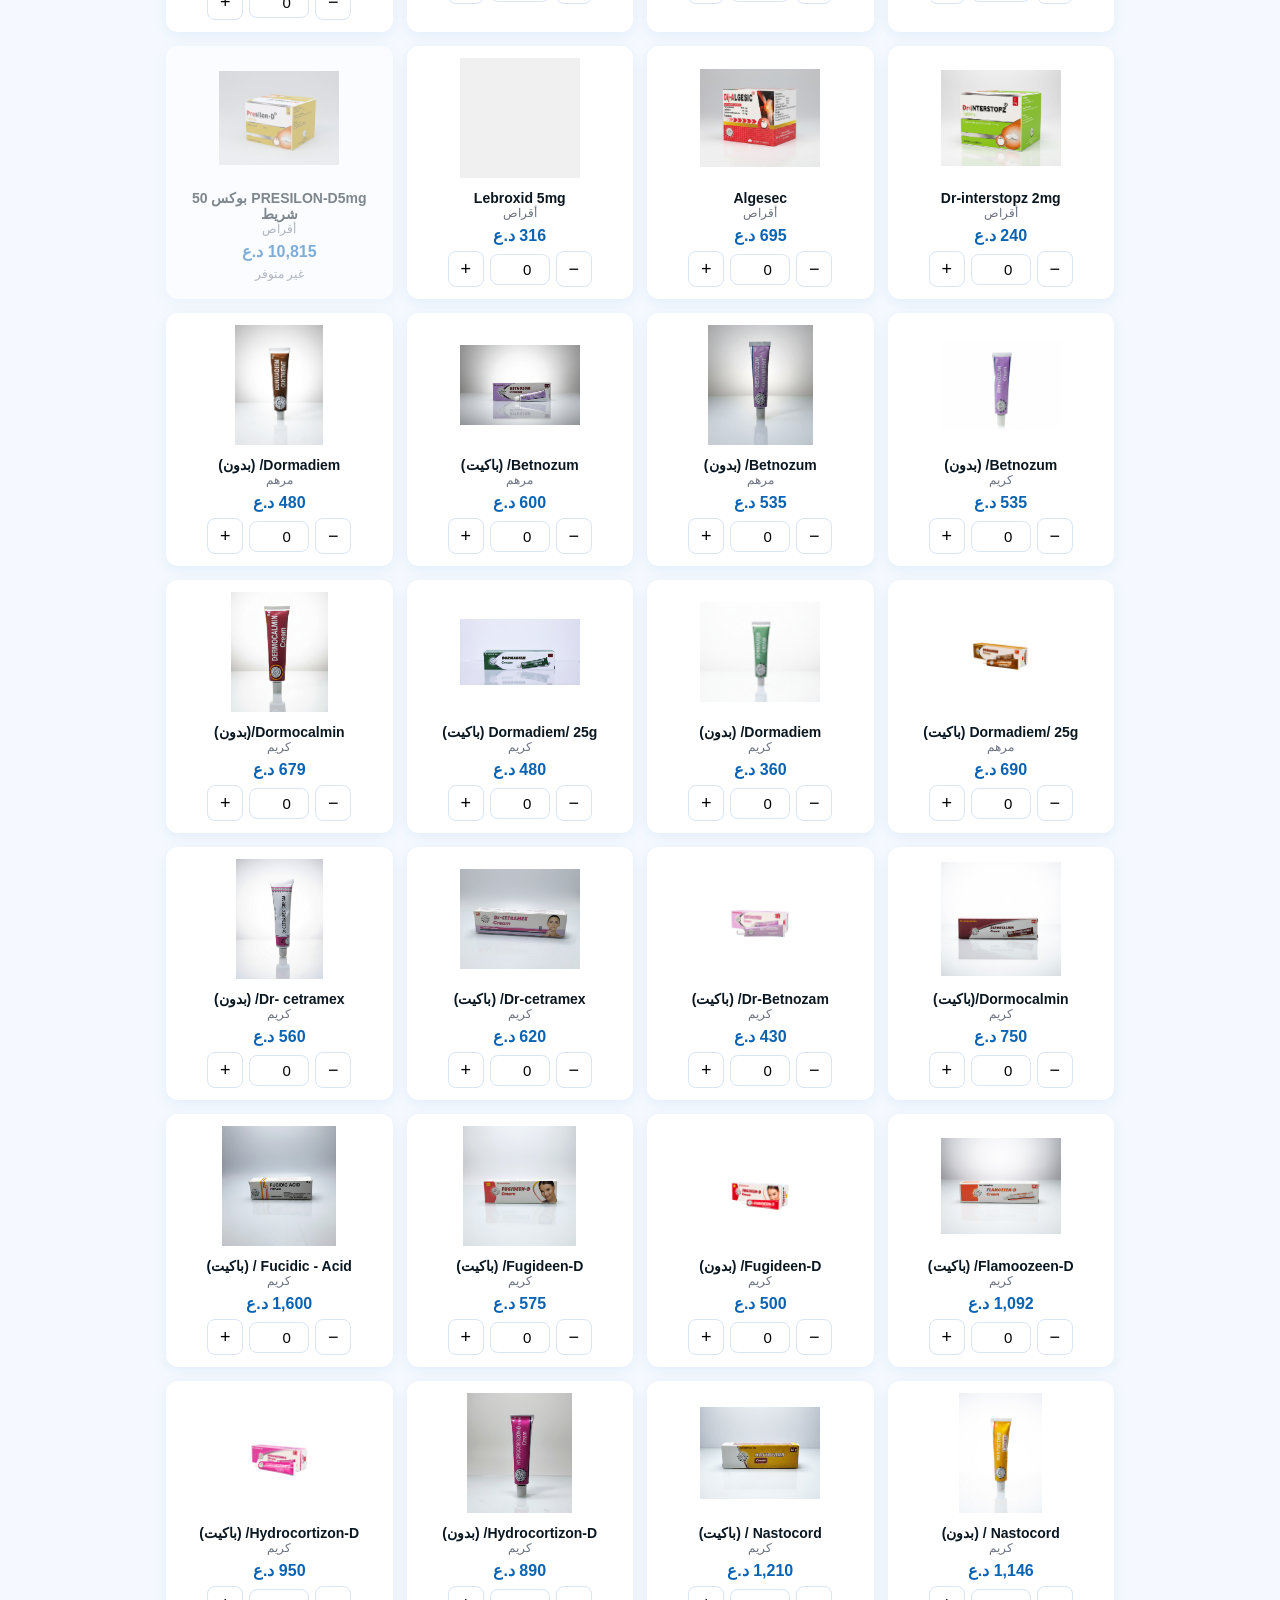
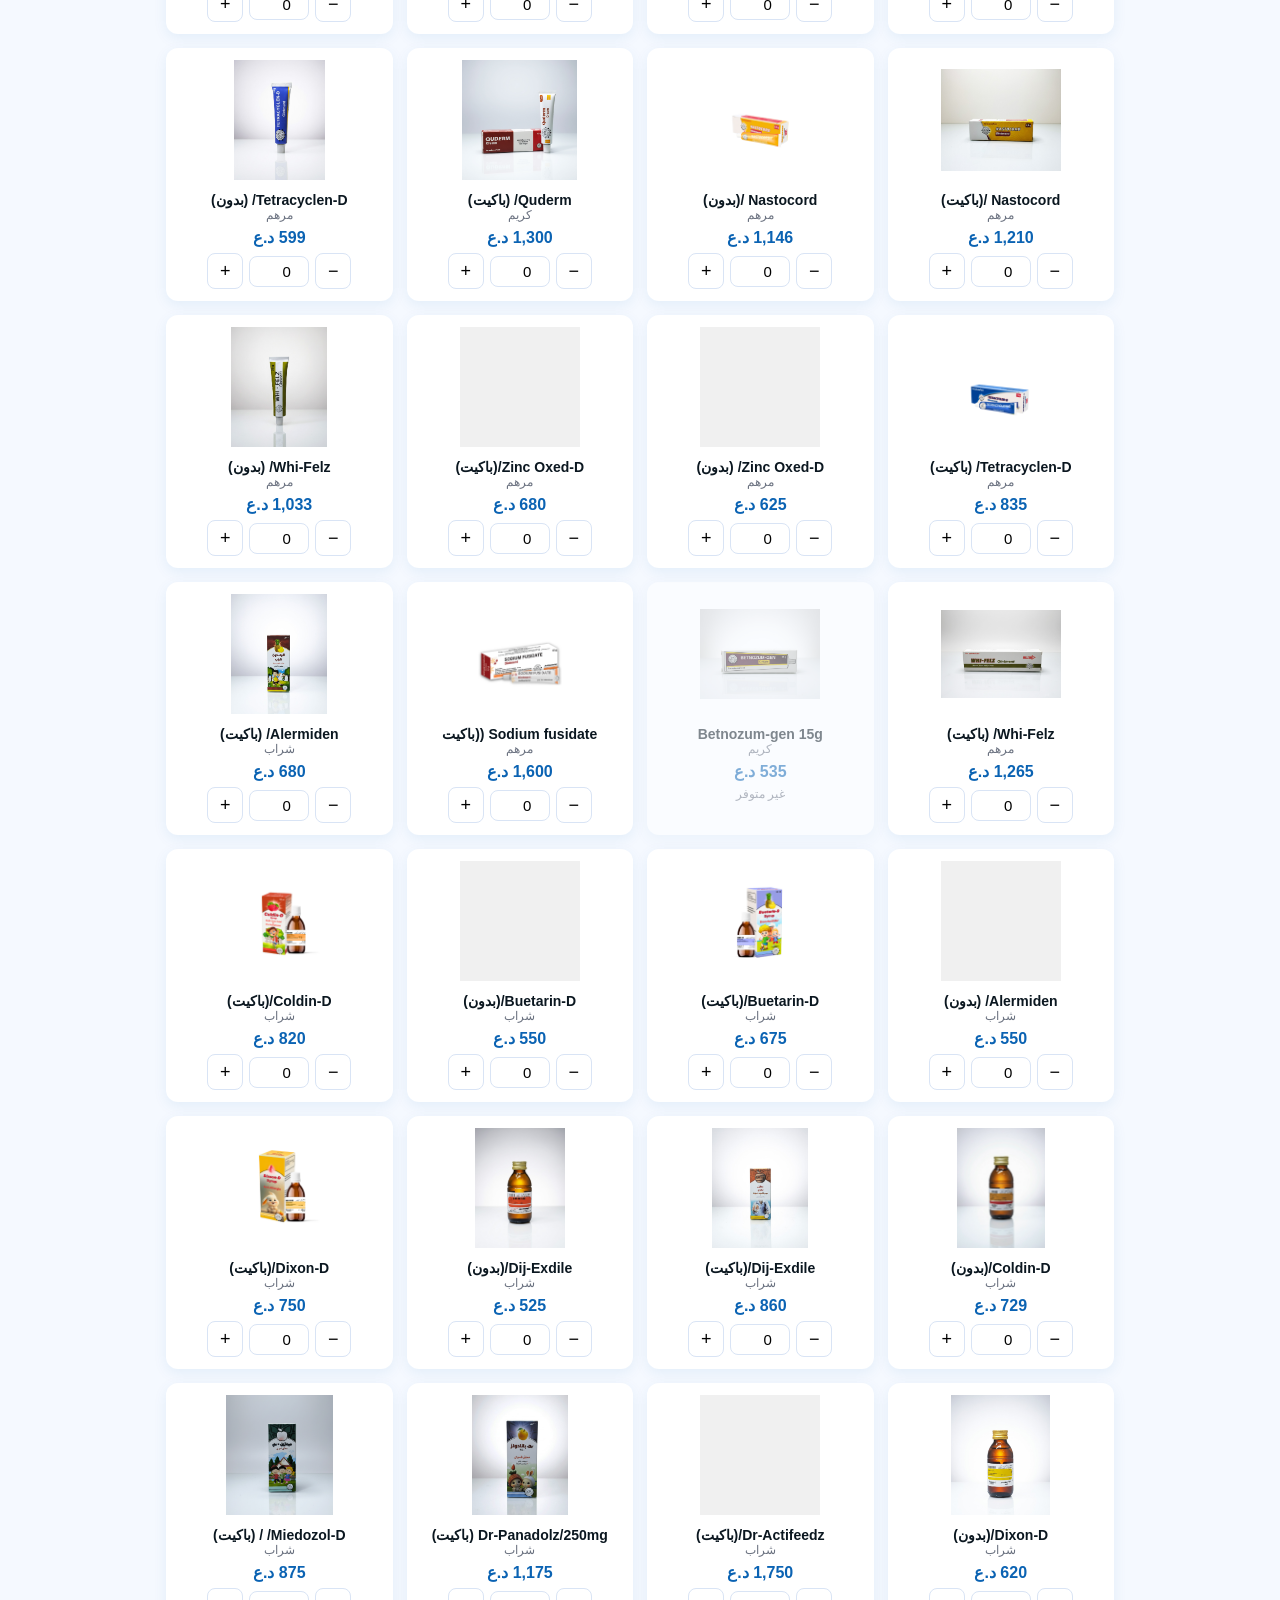
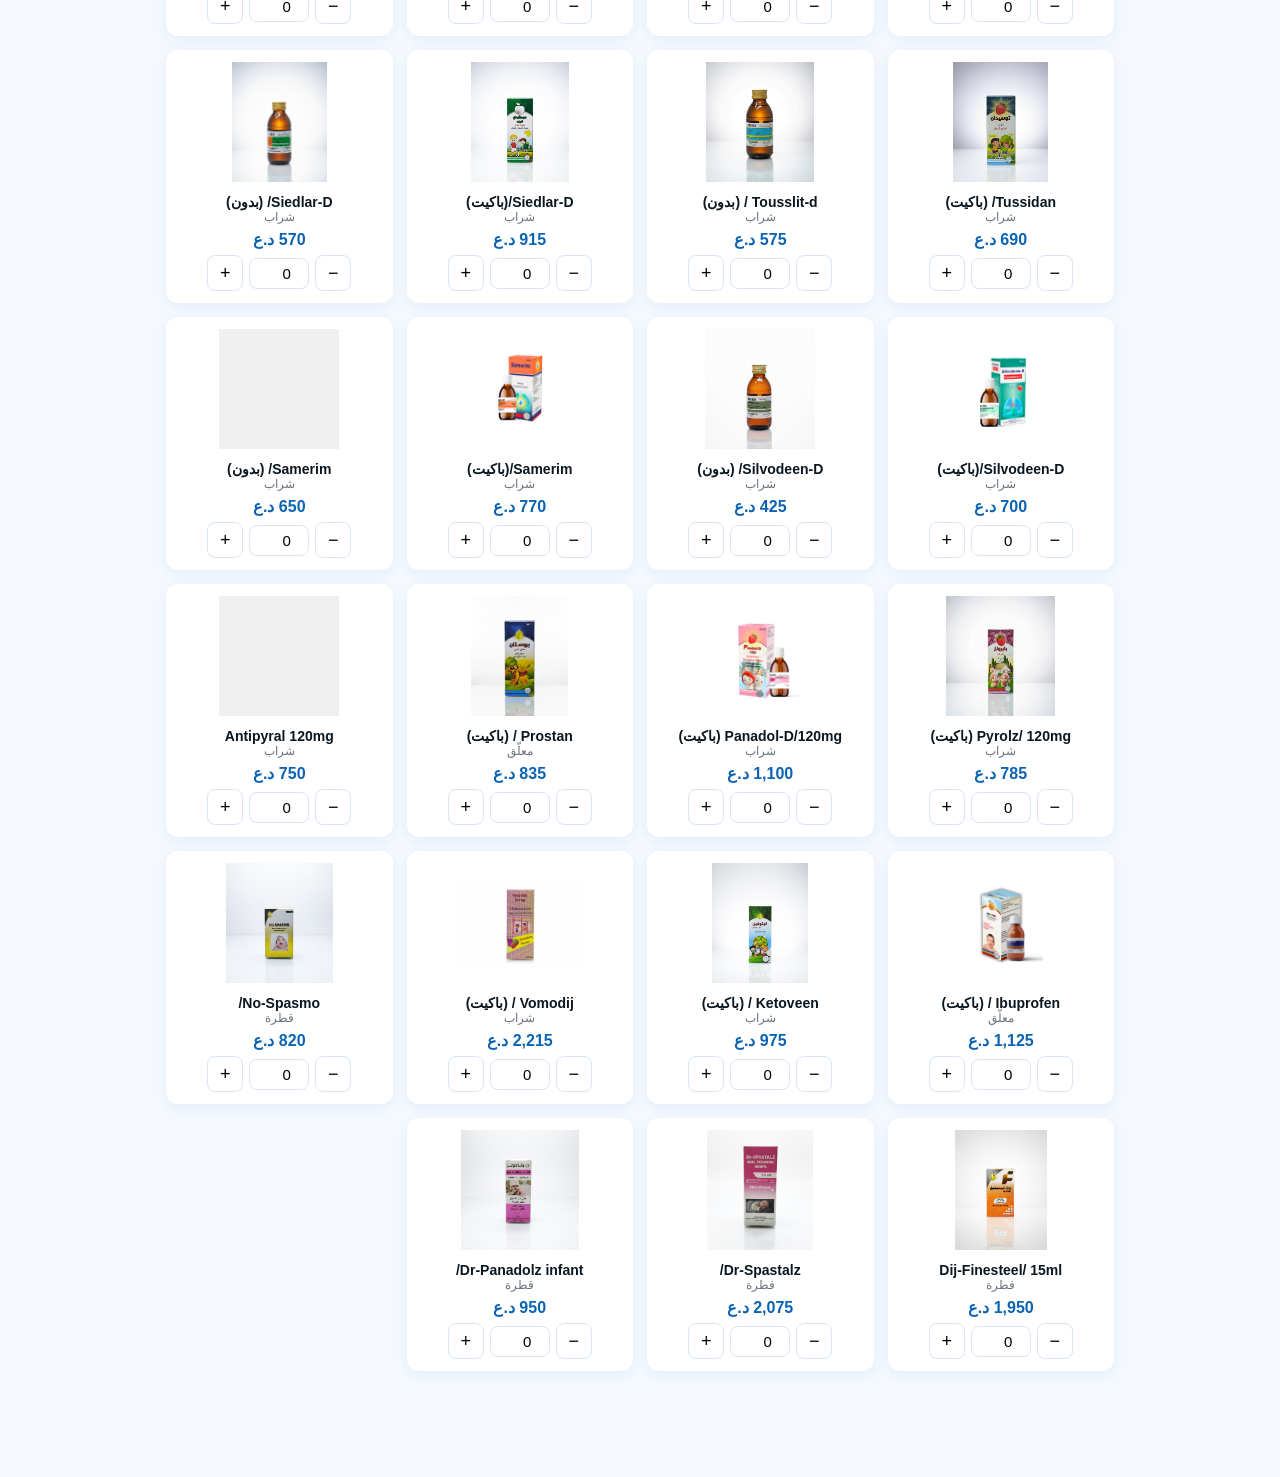
==== commit 40a874df: "Add files via upload" ====
--- a/index.html
+++ b/index.html
@@ -13,6 +13,7 @@
 </header>
 <main class="container">
   <div class="offer" id="offer" hidden></div>
+  <div class="listbar" id="listbar" hidden><label for="plist">اختر المذخر / المورد:</label><select id="plist"></select></div>
   <div class="tools">
     <input id="search" type="search" placeholder="ابحث عن منتج..." aria-label="بحث">
     <div class="chips" id="chips"></div>
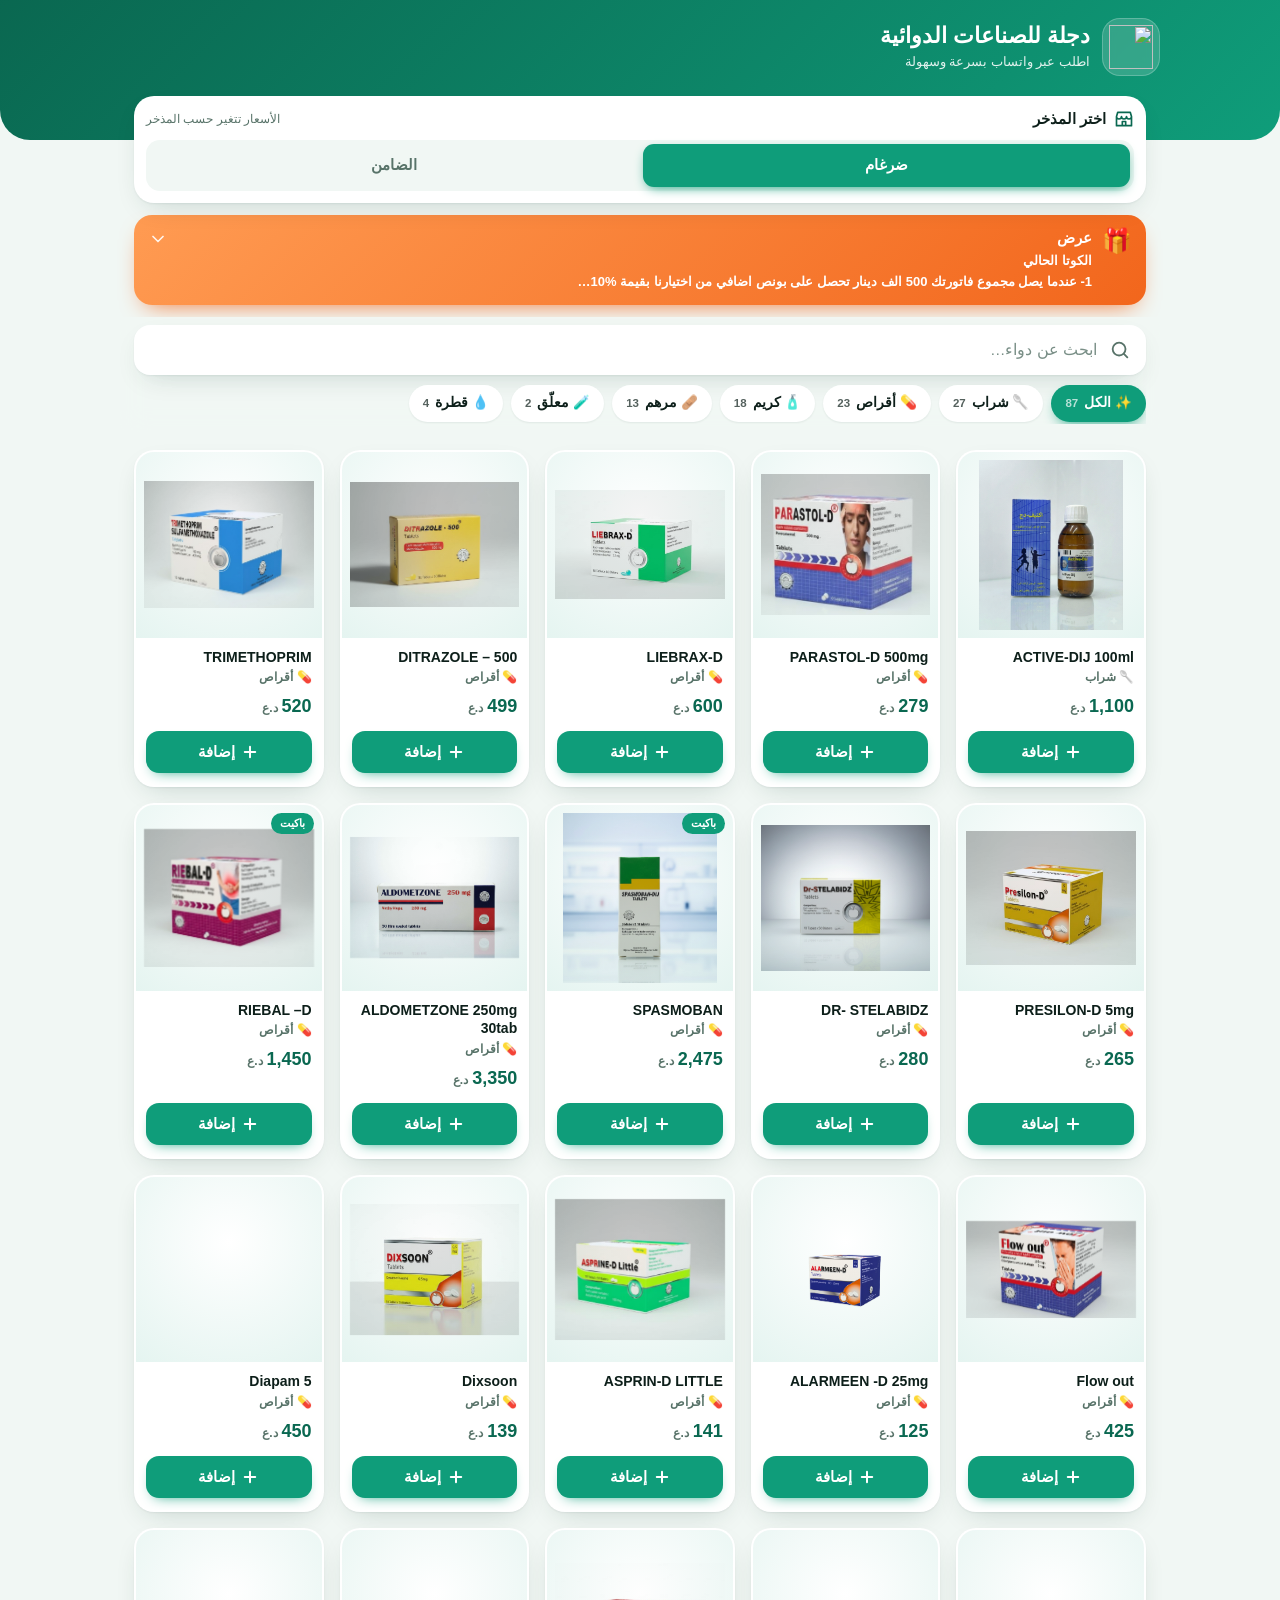
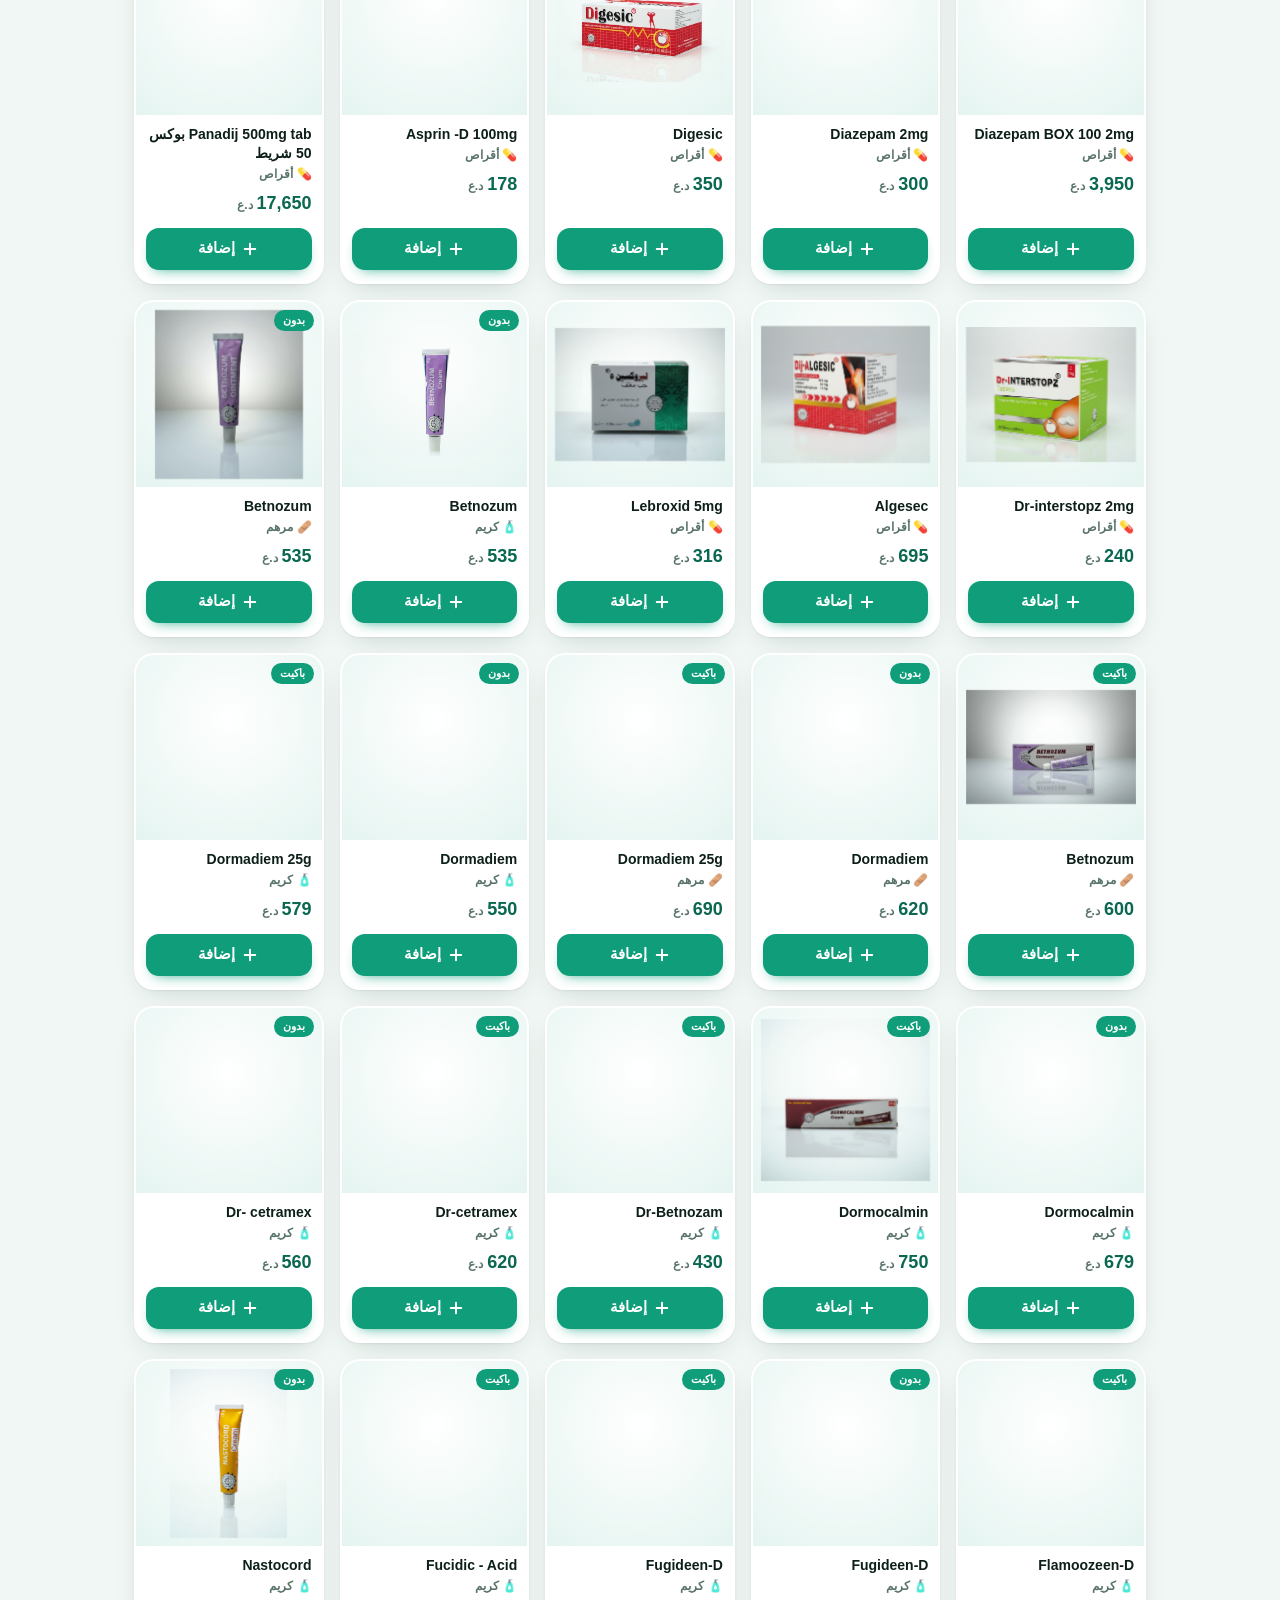
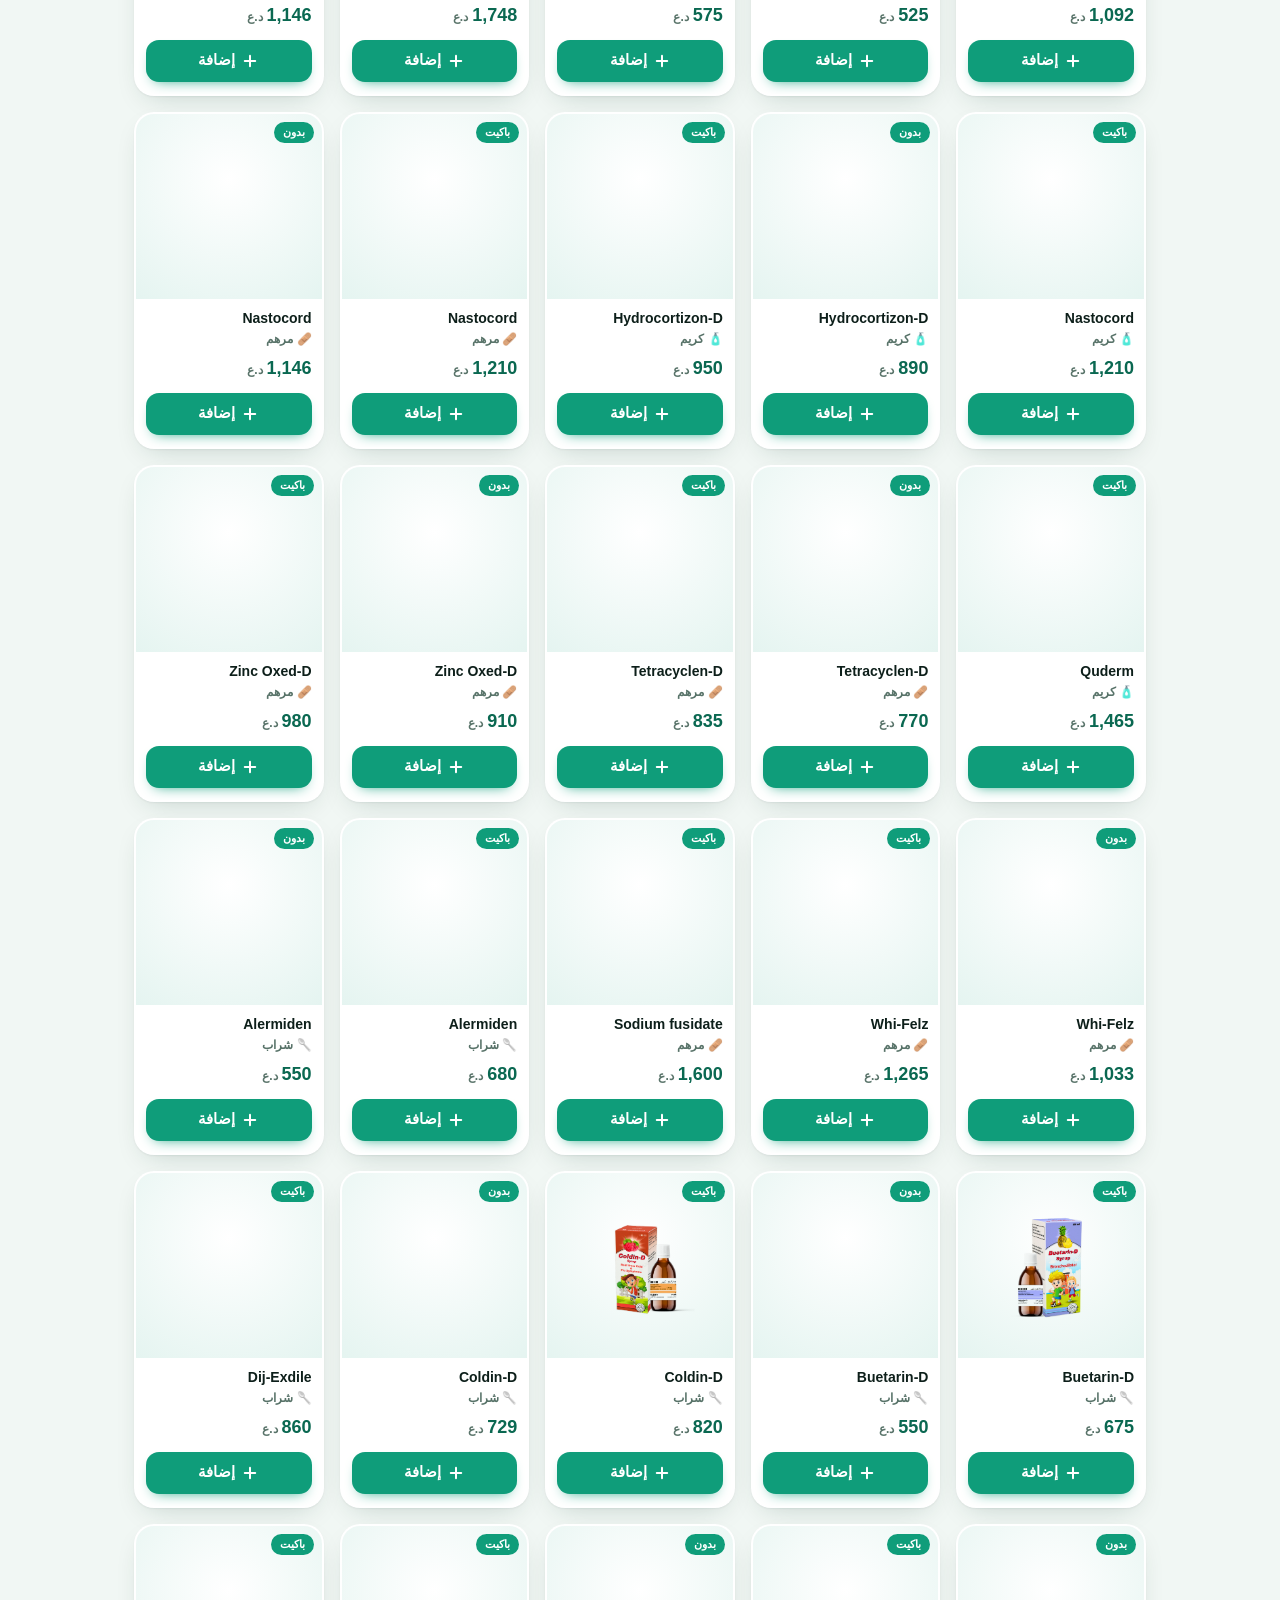
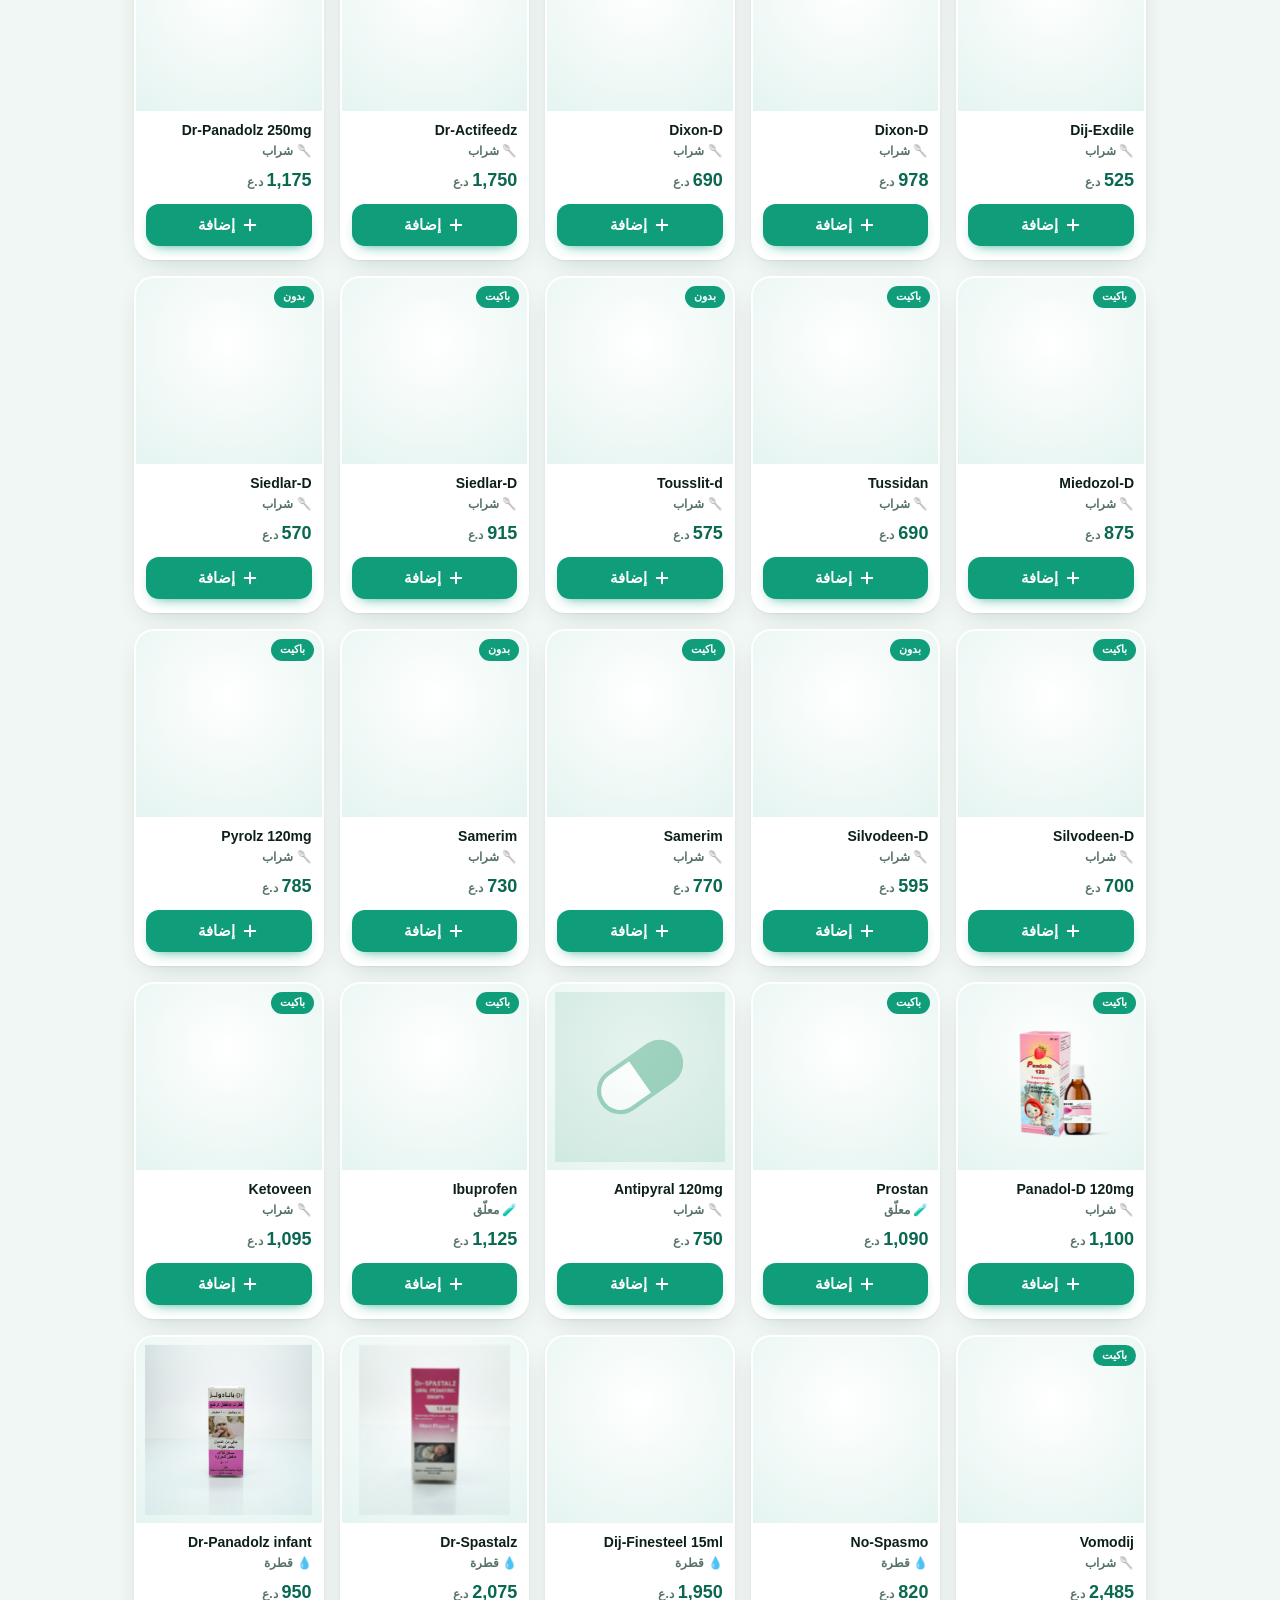
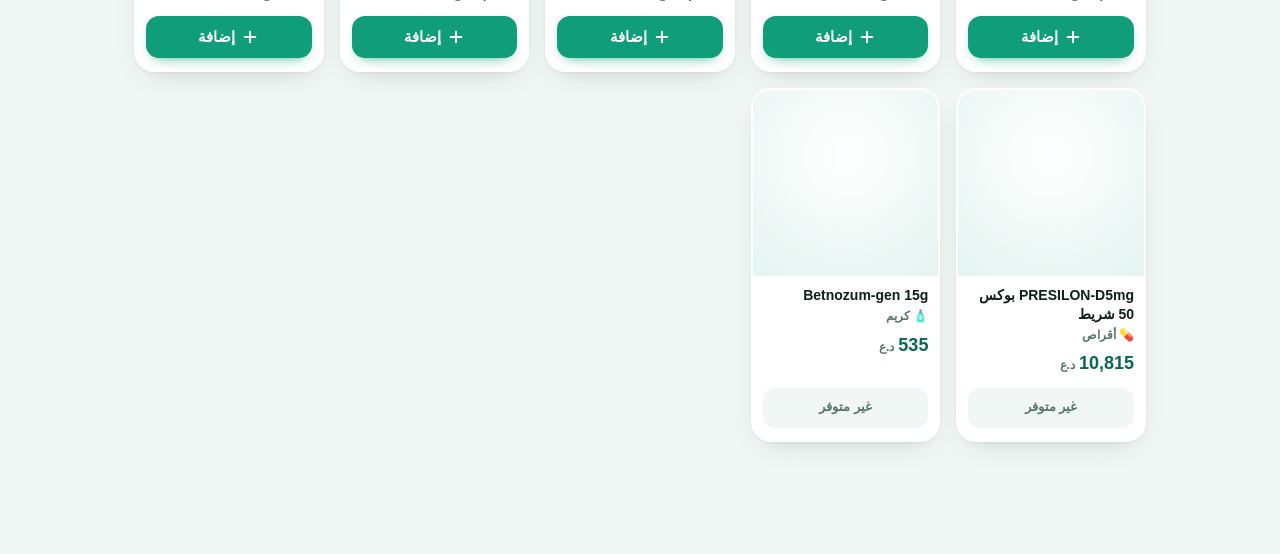
==== commit 6a337d71: "Add files via upload" ====
--- a/index.html
+++ b/index.html
@@ -2,36 +2,125 @@
 <html lang="ar" dir="rtl">
 <head>
 <meta charset="utf-8">
-<meta name="viewport" content="width=device-width,initial-scale=1">
-<title>كتالوج الطلب</title>
+<meta name="viewport" content="width=device-width,initial-scale=1,viewport-fit=cover">
+<title>كتالوج دجلة للصناعات الدوائية</title>
+<meta name="description" content="اطلب أدوية شركة دجلة للصناعات الدوائية عبر واتساب بسرعة وسهولة">
+<meta name="theme-color" content="#0a6b53">
+<link rel="manifest" href="manifest.webmanifest">
+<link rel="icon" type="image/png" href="icons/favicon.png">
+<link rel="apple-touch-icon" href="icons/apple-touch-icon.png">
+<meta name="mobile-web-app-capable" content="yes">
+<meta name="apple-mobile-web-app-capable" content="yes">
+<meta name="apple-mobile-web-app-title" content="دجلة">
+<meta name="apple-mobile-web-app-status-bar-style" content="black-translucent">
+<link rel="preload" href="fonts/cairo-arabic.woff2" as="font" type="font/woff2" crossorigin>
 <link rel="stylesheet" href="style.css">
 </head>
 <body>
-<header>
-  <img id="logo" alt="" hidden>
-  <div><div class="brand" id="brand"></div><div class="sub" id="tagline"></div></div>
+
+<header class="hero">
+  <div class="hero-in">
+    <div class="logo-wrap"><img id="logo" src="icons/logo.png" alt="" width="56" height="56"></div>
+    <div class="hero-text">
+      <h1 id="brand">دجلة للصناعات الدوائية</h1>
+      <p id="tagline"></p>
+    </div>
+    <button id="installBtn" class="pill" type="button" hidden><span data-i="download"></span>تثبيت</button>
+  </div>
+  <div id="offline" class="offline" role="status" hidden>أنت غير متصل بالإنترنت — الأسعار من آخر تحديث محفوظ</div>
 </header>
-<main class="container">
-  <div class="offer" id="offer" hidden></div>
-  <div class="listbar" id="listbar" hidden><label for="plist">اختر المذخر / المورد:</label><select id="plist"></select></div>
+
+<main class="wrap">
+  <section id="listbar" class="wh" hidden>
+    <div class="wh-h"><span data-i="store"></span><b>اختر المذخر</b><small>الأسعار تتغير حسب المذخر</small></div>
+    <div id="seg" class="seg" role="radiogroup" aria-label="المذخر"></div>
+  </section>
+
+  <button id="offer" class="offer" type="button" hidden aria-expanded="false">
+    <span class="o-ic">🎁</span>
+    <span class="o-body"><b class="o-t"></b><span class="o-x"></span></span>
+    <span class="o-chev" data-i="chev"></span>
+  </button>
+
+<div id="ios" class="ios" hidden>
+    <span>لتثبيت التطبيق على آيفون: اضغط <b>مشاركة</b> <span data-i="share"></span> ثم <b>«إضافة إلى الشاشة الرئيسية»</b></span>
+    <button type="button" id="iosX" aria-label="إغلاق">×</button>
+  </div>
+
+  <button id="reorder" class="reorder" type="button" hidden></button>
+
   <div class="tools">
-    <input id="search" type="search" placeholder="ابحث عن منتج..." aria-label="بحث">
-    <div class="chips" id="chips"></div>
+    <label class="search">
+      <span data-i="search"></span>
+      <input id="search" type="search" placeholder="ابحث عن دواء…" autocomplete="off" enterkeyhint="search" aria-label="بحث">
+    </label>
+    <div id="chips" class="chips"></div>
   </div>
-  <p id="status" class="status">جاري التحميل...</p>
-  <section class="grid" id="grid"></section>
+
+  <p id="status" class="status" aria-live="polite"></p>
+  <section id="grid" class="grid"></section>
 </main>
-<button id="cartBtn" class="cartbtn" hidden></button>
-<div id="panel" class="panel">
-  <div class="sheet">
-    <button id="closePanel" class="x" aria-label="إغلاق">×</button>
-    <h3>مراجعة الطلب</h3>
-    <div id="lines"></div>
-    <div class="total">الإجمالي: <span id="total"></span></div>
-    <form id="form" onsubmit="return false"></form>
+
+<!-- شريط السلة السفلي -->
+<div id="bar" class="bar" hidden>
+  <div class="bar-in">
+    <div id="tier" class="tier" hidden><span id="tierTx"></span><i><u id="tierFill"></u></i></div>
+    <button id="cartBtn" class="cta" type="button">
+      <span class="cnt" id="cnt">0</span>
+      <span class="cta-t">مراجعة الطلب</span>
+      <span class="cta-sum" id="sum"></span>
+    </button>
   </div>
 </div>
-<div id="zoom" class="zoom"><img id="zimg" alt=""><div id="zname"></div></div>
+
+<!-- نافذة مراجعة الطلب -->
+<div id="sheet" class="layer" aria-hidden="true">
+  <div class="backdrop" data-close></div>
+  <section class="sheet" role="dialog" aria-modal="true" aria-labelledby="sheetT">
+    <div class="grab"></div>
+    <header class="sh-h">
+      <div><h2 id="sheetT">مراجعة الطلب</h2><p id="sheetSub"></p></div>
+      <button class="icon-btn" type="button" data-close aria-label="إغلاق"><span data-i="close"></span></button>
+    </header>
+    <div class="sh-b">
+      <div id="lines" class="lines"></div>
+      <p id="warn" class="warn" hidden></p>
+      <div id="tier2" class="tier big" hidden></div>
+      <h3 class="sec-t">بيانات الصيدلية</h3>
+      <form id="form" novalidate onsubmit="return false"></form>
+      <div id="sent" class="sent" hidden>
+        <b>تم تجهيز طلبك في واتساب 📲</b>
+        <p>هل ضغطت «إرسال» داخل واتساب؟</p>
+        <div class="row">
+          <button type="button" id="sentYes" class="btn">نعم، تفريغ السلة</button>
+          <button type="button" id="sentNo" class="btn ghost">لا، أبقِ السلة</button>
+        </div>
+      </div>
+      <button id="clear" class="link-danger" type="button">تفريغ السلة</button>
+    </div>
+    <footer class="sh-f">
+      <div class="sum"><span>الإجمالي</span><b id="total"></b></div>
+      <button id="send" class="cta wa" type="button"><span data-i="wa"></span>إرسال الطلب عبر واتساب</button>
+    </footer>
+  </section>
+</div>
+
+<!-- معاينة الصورة -->
+<div id="zoom" class="layer" aria-hidden="true">
+  <div class="backdrop" data-close></div>
+  <figure class="zbox">
+    <button class="icon-btn z-x" type="button" data-close aria-label="إغلاق"><span data-i="close"></span></button>
+    <img id="zimg" alt="">
+    <figcaption>
+      <h3 id="zname"></h3>
+      <div id="zprice" class="price"></div>
+      <div id="zact"></div>
+    </figcaption>
+  </figure>
+</div>
+
+<div id="toast" class="toast" role="status" aria-live="polite"></div>
+
 <script src="app.js"></script>
 </body>
 </html>
--- a/style.css
+++ b/style.css
@@ -1,41 +1,219 @@
-:root{--brand:#0b63b3;--muted:#6b7280}
-*{box-sizing:border-box;font-family:Cairo,Tajawal,"Segoe UI",Arial,sans-serif}
-body{margin:0;background:#f5f9ff;color:#0b1720;padding-bottom:90px}
-header{background:var(--brand);color:#fff;padding:16px;display:flex;align-items:center;gap:12px}
-header img{height:42px}.brand{font-weight:700;font-size:18px}.sub{font-size:13px;opacity:.9}
-.container{max-width:980px;margin:16px auto;padding:0 16px}
-.offer{background:linear-gradient(135deg,#ff6b6b,#ee5a24);color:#fff;padding:12px 16px;border-radius:12px;text-align:center;margin-bottom:16px;font-weight:600}
-.tools{position:sticky;top:0;background:#f5f9ff;padding:8px 0;z-index:5}
-input,textarea{width:100%;border:1px solid #d9e4f5;border-radius:8px;padding:10px;font-size:15px}
-textarea{height:64px;resize:none}
-.chips{display:flex;gap:8px;overflow-x:auto;margin-top:8px;padding-bottom:4px}
-.chip{border:1px solid var(--brand);background:#fff;color:var(--brand);border-radius:999px;padding:6px 14px;white-space:nowrap;cursor:pointer}
-.chip.on{background:var(--brand);color:#fff}
-.status{text-align:center;color:var(--muted)}
-.grid{display:grid;grid-template-columns:repeat(auto-fill,minmax(210px,1fr));gap:14px}
-.card{background:#fff;border-radius:12px;padding:12px;text-align:center;box-shadow:0 4px 14px rgba(11,99,179,.08)}
-.card.off{opacity:.5}
-.card img{width:120px;height:120px;object-fit:contain;cursor:zoom-in}
-.name{font-weight:700;margin-top:8px;font-size:14px}
-.type{color:var(--muted);font-size:12px}
-.price{color:var(--brand);font-weight:700;margin:6px 0}
-.step{display:flex;align-items:center;justify-content:center;gap:6px}
-.step button{width:36px;height:36px;border:1px solid #d9e4f5;border-radius:8px;background:#fff;font-size:18px;cursor:pointer}
-.step input{width:60px;text-align:center;padding:6px}
-.btn{background:var(--brand);color:#fff;border:0;border-radius:8px;padding:12px;font-weight:700;cursor:pointer;width:100%;font-size:15px}
-.btn.sec{background:#fff;color:#c0392b;border:1px solid #c0392b}
-.cartbtn{position:fixed;bottom:16px;left:50%;transform:translateX(-50%);background:var(--brand);color:#fff;border:0;border-radius:999px;padding:14px 22px;font-weight:800;box-shadow:0 8px 24px rgba(0,0,0,.25);cursor:pointer;z-index:20;white-space:nowrap}
-.panel{position:fixed;inset:0;background:rgba(0,0,0,.45);display:none;align-items:flex-end;z-index:30}
-.panel.open{display:flex}
-.sheet{background:#fff;width:100%;max-height:92vh;overflow-y:auto;border-radius:16px 16px 0 0;padding:18px;position:relative}
-.x{position:absolute;left:12px;top:8px;border:0;background:none;font-size:28px;cursor:pointer}
-.x2{border:0;background:none;cursor:pointer;font-size:18px}
-.line{display:flex;align-items:center;justify-content:space-between;gap:8px;padding:8px 0;border-bottom:1px solid #eef3fb;flex-wrap:wrap}
-.line .n{flex:1;font-size:14px;min-width:140px}
-.line .s{font-weight:700;min-width:70px;text-align:left}
-.total{font-weight:800;font-size:18px;color:var(--brand);margin:12px 0}
-form{display:flex;flex-direction:column;gap:8px}
-.hint{font-size:13px;color:var(--muted);margin:0}
-.zoom{position:fixed;inset:0;background:rgba(0,0,0,.8);display:none;flex-direction:column;align-items:center;justify-content:center;color:#fff;z-index:40;gap:12px;text-align:center;padding:16px}
-.zoom.open{display:flex}
-.zoom img{max-width:85%;max-height:70vh;background:#fff;border-radius:12px;padding:10px}
+/* ============ الخط (مضمّن محلياً ليعمل بدون إنترنت) ============ */
+@font-face{font-family:Cairo;font-weight:200 1000;font-display:swap;src:url(fonts/cairo-arabic.woff2) format("woff2");
+  unicode-range:U+0600-06FF,U+0750-077F,U+0870-088E,U+0890-0891,U+0897-08E1,U+08E3-08FF,U+200C-200E,U+2010-2011,U+204F,U+2E41,U+FB50-FDFF,U+FE70-FE74,U+FE76-FEFC}
+@font-face{font-family:Cairo;font-weight:200 1000;font-display:swap;src:url(fonts/cairo-latin.woff2) format("woff2");
+  unicode-range:U+0000-00FF,U+0131,U+0152-0153,U+02BB-02BC,U+02C6,U+02DA,U+02DC,U+0304,U+0308,U+0329,U+2000-206F,U+20AC,U+2122,U+2191,U+2193,U+2212,U+2215,U+FEFF,U+FFFD}
+
+/* ============ المتغيرات ============ */
+:root{
+  --brand:#0f9d7a;
+  --brand-d:color-mix(in srgb,var(--brand) 66%,#000);
+  --brand-l:color-mix(in srgb,var(--brand) 11%,#fff);
+  --accent:#f2661c;
+  --bg:#f1f7f4;--card:#fff;--ink:#0d1f1a;--muted:#587369;--line:#dfeae5;
+  --shadow:0 1px 2px rgba(8,55,43,.06),0 10px 28px -12px rgba(8,55,43,.22);
+  --safe-b:env(safe-area-inset-bottom,0px);--safe-t:env(safe-area-inset-top,0px);
+  color-scheme:light dark;
+}
+@media (prefers-color-scheme:dark){
+  :root{--bg:#09130f;--card:#11201a;--ink:#e9f4ef;--muted:#8fb0a4;--line:#1d3329;
+    --brand-l:color-mix(in srgb,var(--brand) 18%,#11201a);--shadow:0 1px 2px rgba(0,0,0,.4),0 10px 28px -12px rgba(0,0,0,.6)}
+}
+
+/* ============ الأساس ============ */
+*{box-sizing:border-box;-webkit-tap-highlight-color:transparent}
+html{-webkit-text-size-adjust:100%}
+body{margin:0;background:var(--bg);color:var(--ink);font:500 15px/1.55 Cairo,Tajawal,"Segoe UI",Tahoma,Arial,sans-serif;
+  padding-bottom:calc(112px + var(--safe-b));overscroll-behavior-y:none}
+body.lock{overflow:hidden}
+[hidden]{display:none!important}
+button,input,textarea,select{font:inherit;color:inherit}
+button{cursor:pointer;border:0;background:none;padding:0}
+h1,h2,h3,p{margin:0}
+[data-i] svg,.icon-btn svg{display:block}
+svg{width:22px;height:22px;fill:none;stroke:currentColor;stroke-width:2;stroke-linecap:round;stroke-linejoin:round}
+:focus-visible{outline:3px solid color-mix(in srgb,var(--brand) 55%,transparent);outline-offset:2px;border-radius:10px}
+.wrap{max-width:1040px;margin:0 auto;padding:0 14px}
+
+/* ============ الترويسة ============ */
+.hero{position:relative;overflow:hidden;color:#fff;padding:calc(18px + var(--safe-t)) 16px 64px;
+  background:linear-gradient(135deg,var(--brand-d),var(--brand));border-radius:0 0 30px 30px}
+.hero::after{content:"";position:absolute;inset-inline-start:-70px;top:-60px;width:260px;height:260px;opacity:.1;
+  background:url(icons/logo.png) center/contain no-repeat;pointer-events:none}
+.hero-in{position:relative;z-index:1;max-width:1040px;margin:0 auto;display:flex;align-items:center;gap:12px}
+.logo-wrap{flex:none;width:58px;height:58px;border-radius:18px;background:rgba(255,255,255,.16);
+  display:grid;place-items:center;backdrop-filter:blur(6px);box-shadow:inset 0 0 0 1px rgba(255,255,255,.22)}
+.logo-wrap img{width:44px;height:44px;object-fit:contain}
+.hero-text{flex:1;min-width:0}
+.hero h1{font-size:19px;font-weight:800;line-height:1.3}
+.hero p{font-size:13px;opacity:.88;margin-top:2px}
+.pill{flex:none;display:flex;align-items:center;gap:6px;background:rgba(255,255,255,.18);color:#fff;font-weight:700;font-size:13px;
+  padding:8px 12px;border-radius:999px;box-shadow:inset 0 0 0 1px rgba(255,255,255,.3)}
+.pill svg{width:17px;height:17px}
+.offline{position:relative;z-index:1;margin:12px auto 0;max-width:1040px;background:rgba(0,0,0,.25);border-radius:10px;padding:6px 12px;font-size:12.5px;text-align:center}
+
+/* ============ المذخر ============ */
+.wh{background:var(--card);border-radius:20px;box-shadow:var(--shadow);padding:12px;margin-top:-44px;position:relative;z-index:2}
+.wh-h{display:flex;align-items:center;gap:8px;margin-bottom:10px;color:var(--brand-d)}
+.wh-h svg{width:20px;height:20px}
+.wh-h b{font-size:14.5px;color:var(--ink)}
+.wh-h small{margin-inline-start:auto;color:var(--muted);font-size:12px}
+.seg{display:flex;gap:6px;background:var(--bg);padding:4px;border-radius:14px}
+.seg button{flex:1;padding:10px 8px;border-radius:11px;font-weight:700;font-size:14.5px;color:var(--muted);transition:.18s}
+.seg button[aria-checked=true]{background:var(--brand);color:#fff;box-shadow:0 4px 12px -4px var(--brand)}
+
+/* ============ العرض ============ */
+.offer{display:flex;align-items:flex-start;gap:10px;width:100%;text-align:start;margin-top:12px;color:#fff;border-radius:18px;padding:12px 14px;
+  background:linear-gradient(135deg,#ff9b52,var(--accent));box-shadow:0 10px 24px -12px var(--accent)}
+.o-ic{font-size:24px;line-height:1.2}
+.o-body{flex:1;min-width:0;display:flex;flex-direction:column;gap:2px}
+.o-t{font-size:14.5px;font-weight:800}
+.o-x{font-size:13px;font-weight:600;line-height:1.6;white-space:pre-line;display:-webkit-box;-webkit-line-clamp:2;-webkit-box-orient:vertical;overflow:hidden}
+.offer[aria-expanded=true] .o-x{display:block;-webkit-line-clamp:unset}
+.o-chev{opacity:.9;transition:transform .2s;margin-top:2px}.o-chev svg{width:20px;height:20px}
+.offer[aria-expanded=true] .o-chev{transform:rotate(180deg)}
+
+.reorder{display:flex;align-items:center;justify-content:center;gap:8px;width:100%;margin-top:12px;padding:11px;border-radius:14px;
+  background:var(--brand-l);color:var(--brand-d);font-weight:700;font-size:14px;border:1.5px dashed color-mix(in srgb,var(--brand) 55%,transparent)}
+@media (prefers-color-scheme:dark){.reorder{color:#7be3c3}}
+
+/* ============ البحث والأقسام ============ */
+.tools{position:sticky;top:0;z-index:10;margin:12px -14px 0;padding:calc(8px + var(--safe-t)) 14px 8px;
+  background:color-mix(in srgb,var(--bg) 88%,transparent);backdrop-filter:blur(14px);-webkit-backdrop-filter:blur(14px)}
+.search{display:flex;align-items:center;gap:10px;background:var(--card);border-radius:16px;padding:0 14px;height:50px;color:var(--muted);
+  box-shadow:var(--shadow);border:1.5px solid transparent;transition:.15s}
+.search:focus-within{border-color:var(--brand);color:var(--brand)}
+.search input{flex:1;min-width:0;border:0;background:none;outline:0;height:100%;font-size:15.5px;color:var(--ink)}
+.search input::placeholder{color:var(--muted);opacity:.8}
+.chips{display:flex;gap:8px;overflow-x:auto;padding:10px 0 2px;scrollbar-width:none;scroll-snap-type:x proximity}
+.chips::-webkit-scrollbar{display:none}
+.chip{flex:none;scroll-snap-align:start;display:flex;align-items:center;gap:6px;padding:8px 14px;border-radius:999px;background:var(--card);
+  font-weight:700;font-size:13.5px;box-shadow:0 1px 2px rgba(8,55,43,.08);transition:.15s;white-space:nowrap}
+.chip small{font-size:11.5px;opacity:.7;font-weight:600}
+.chip.on{background:var(--brand);color:#fff;box-shadow:0 6px 14px -6px var(--brand)}
+.status{text-align:center;color:var(--muted);padding:6px 0}
+.status button{color:var(--brand);font-weight:700;margin-inline-start:6px;text-decoration:underline}
+
+/* ============ المنتجات ============ */
+.grid{display:grid;grid-template-columns:repeat(auto-fill,minmax(150px,1fr));gap:12px;padding-top:6px}
+.card{position:relative;display:flex;flex-direction:column;background:var(--card);border-radius:20px;overflow:hidden;box-shadow:var(--shadow);
+  border:2px solid transparent;transition:border-color .15s,transform .15s}
+.card.in{border-color:var(--brand)}
+.imgbox{position:relative;display:block;width:100%;aspect-ratio:1/1;background:radial-gradient(circle at 50% 35%,#fff,var(--brand-l));overflow:hidden}
+@media (prefers-color-scheme:dark){.imgbox{background:radial-gradient(circle at 50% 35%,#1b3128,#0f1c17)}}
+.imgbox img{width:100%;height:100%;object-fit:contain;padding:8px;mix-blend-mode:multiply;transition:opacity .3s}
+@media (prefers-color-scheme:dark){.imgbox img{mix-blend-mode:normal;border-radius:16px}}
+.card.off .imgbox img{filter:grayscale(1);opacity:.45}
+.tag{position:absolute;top:8px;inset-inline-start:8px;background:var(--brand);color:#fff;font-size:11px;font-weight:700;padding:2px 9px;border-radius:999px}
+.body{display:flex;flex-direction:column;gap:2px;padding:10px 10px 12px;flex:1}
+.name{font-size:14px;font-weight:800;line-height:1.35;display:-webkit-box;-webkit-line-clamp:2;-webkit-box-orient:vertical;overflow:hidden;overflow-wrap:anywhere}
+.type{font-size:12px;color:var(--muted);font-weight:600}
+.price{display:flex;align-items:baseline;gap:4px;margin:4px 0 8px;color:var(--brand-d);font-variant-numeric:tabular-nums}
+@media (prefers-color-scheme:dark){.price{color:#6fe0bd}}
+.price b{font-size:18px;font-weight:800}.price small{font-size:12px;font-weight:600;color:var(--muted)}
+.act{margin-top:auto}
+.add{width:100%;height:42px;border-radius:13px;background:var(--brand);color:#fff;font-weight:800;font-size:14.5px;display:flex;align-items:center;justify-content:center;gap:6px;
+  box-shadow:0 6px 14px -8px var(--brand);transition:transform .1s}
+.add:active{transform:scale(.97)}
+.add svg{width:18px;height:18px;stroke-width:2.6}
+.na{display:block;text-align:center;font-size:12.5px;font-weight:700;color:var(--muted);background:var(--bg);border-radius:12px;padding:10px 6px}
+.step{display:flex;align-items:center;height:42px;border-radius:13px;background:var(--brand-l);overflow:hidden}
+.step button{width:42px;height:100%;display:grid;place-items:center;color:var(--brand-d);font-size:22px;font-weight:800}
+@media (prefers-color-scheme:dark){.step button{color:#6fe0bd}}
+.step button:active{background:color-mix(in srgb,var(--brand) 22%,transparent)}
+.step input{flex:1;min-width:0;width:100%;height:100%;text-align:center;border:0;background:none;outline:0;font-weight:800;font-size:16px;font-variant-numeric:tabular-nums;-moz-appearance:textfield}
+.step input::-webkit-outer-spin-button,.step input::-webkit-inner-spin-button{-webkit-appearance:none;margin:0}
+
+/* هيكل التحميل */
+.sk{height:262px;border-radius:20px;background:linear-gradient(100deg,var(--card) 30%,var(--brand-l) 50%,var(--card) 70%);background-size:200% 100%;animation:sk 1.2s linear infinite}
+@keyframes sk{to{background-position:-200% 0}}
+
+/* ============ شريط السلة ============ */
+.bar{position:fixed;inset-inline:0;bottom:0;z-index:20;padding:10px 14px calc(10px + var(--safe-b));
+  background:linear-gradient(to top,var(--bg) 62%,transparent)}
+.bar-in{max-width:640px;margin:0 auto}
+.tier{display:flex;flex-direction:column;gap:6px;margin:0 0 8px;padding:9px 14px;border-radius:15px;background:var(--card);box-shadow:var(--shadow);font-size:12.5px;font-weight:700;color:var(--ink)}
+.tier i{display:block;height:6px;border-radius:99px;background:color-mix(in srgb,var(--accent) 20%,var(--card));overflow:hidden}
+.tier u{display:block;height:100%;width:0;border-radius:99px;background:linear-gradient(90deg,#ffb06b,var(--accent));transition:width .35s}
+.tier.big{margin:14px 0 0;gap:8px;padding:12px 14px;font-size:13px;box-shadow:0 0 0 1px var(--line)}
+.cta{width:100%;height:58px;border-radius:19px;display:flex;align-items:center;gap:12px;padding:0 14px;color:#fff;font-weight:800;font-size:16px;
+  background:linear-gradient(135deg,var(--brand-d),var(--brand));box-shadow:0 14px 28px -12px var(--brand-d)}
+.cta:active{transform:scale(.985)}
+.cnt{min-width:34px;height:34px;padding:0 8px;border-radius:12px;background:rgba(255,255,255,.22);display:grid;place-items:center;font-size:15px;font-variant-numeric:tabular-nums}
+.cta-t{flex:1;text-align:start}
+.cta-sum{font-size:15px;font-variant-numeric:tabular-nums;white-space:nowrap}
+.cta.wa{justify-content:center;background:linear-gradient(135deg,#128c4a,#25d366);box-shadow:0 14px 28px -12px #128c4a;height:54px;flex:1}
+.cta.wa svg{width:24px;height:24px;fill:#fff;stroke:none}
+.cta[disabled]{opacity:.45;pointer-events:none}
+
+/* ============ الطبقات (نافذة الطلب + المعاينة) ============ */
+.layer{position:fixed;inset:0;z-index:50;visibility:hidden;pointer-events:none;transition:visibility 0s .28s}
+.layer.open{visibility:visible;pointer-events:auto;transition-delay:0s}
+.backdrop{position:absolute;inset:0;background:rgba(5,20,15,.55);opacity:0;transition:opacity .28s;backdrop-filter:blur(2px)}
+.layer.open .backdrop{opacity:1}
+.sheet{position:absolute;inset-inline:0;bottom:0;max-width:640px;margin:0 auto;max-height:94dvh;display:flex;flex-direction:column;
+  background:var(--bg);border-radius:26px 26px 0 0;transform:translateY(102%);transition:transform .3s cubic-bezier(.2,.8,.2,1);box-shadow:0 -20px 50px rgba(0,0,0,.25)}
+.layer.open .sheet{transform:none}
+.grab{width:42px;height:5px;border-radius:9px;background:var(--line);margin:9px auto 0}
+.sh-h{display:flex;align-items:center;justify-content:space-between;padding:8px 18px 6px}
+.sh-h h2{font-size:19px;font-weight:800}
+.sh-h p{font-size:12.5px;color:var(--muted)}
+.icon-btn{width:40px;height:40px;border-radius:13px;display:grid;place-items:center;background:var(--card);box-shadow:0 0 0 1px var(--line)}
+.sh-b{overflow-y:auto;padding:6px 16px 16px;-webkit-overflow-scrolling:touch;overscroll-behavior:contain}
+.sec-t{font-size:14.5px;font-weight:800;margin:18px 2px 8px}
+.lines{background:var(--card);border-radius:18px;box-shadow:0 0 0 1px var(--line);overflow:hidden}
+.line{display:grid;grid-template-columns:52px 1fr auto;gap:4px 10px;align-items:center;padding:10px 12px;border-bottom:1px solid var(--line)}
+.line:last-child{border-bottom:0}
+.line img{width:52px;height:52px;object-fit:contain;border-radius:12px;background:var(--brand-l);grid-row:span 2}
+.line .n{font-weight:800;font-size:13.5px;line-height:1.35;overflow-wrap:anywhere}
+.line .n small{display:block;color:var(--muted);font-weight:600;font-size:12px}
+.line .s{font-weight:800;font-size:14px;color:var(--brand-d);font-variant-numeric:tabular-nums;text-align:end;white-space:nowrap}
+@media (prefers-color-scheme:dark){.line .s{color:#6fe0bd}}
+.line .step{height:36px;grid-column:2;width:128px}
+.line .step button{width:36px;font-size:19px}
+.line .step input{font-size:15px}
+.line .del{grid-column:3;justify-self:end;width:36px;height:36px;border-radius:11px;color:#d23b3b;display:grid;place-items:center;background:color-mix(in srgb,#d23b3b 10%,transparent)}
+.line .del svg{width:18px;height:18px}
+.line.gone{opacity:.6}
+.line.gone .s{color:#d23b3b;font-size:12px}
+.warn{margin-top:10px;background:color-mix(in srgb,var(--accent) 14%,var(--card));color:var(--ink);border-radius:14px;padding:10px 12px;font-size:13px;font-weight:600}
+.link-danger{display:block;margin:16px auto 4px;color:#d23b3b;font-weight:700;font-size:14px;padding:8px 14px}
+
+form{display:flex;flex-direction:column;gap:10px}
+.fld label{display:block;font-size:13px;font-weight:700;margin:0 2px 5px;color:var(--muted)}
+.fld label i{color:#d23b3b;font-style:normal}
+.fld input,.fld textarea{width:100%;height:50px;border-radius:14px;border:1.5px solid var(--line);background:var(--card);padding:0 14px;font-size:16px;outline:0;transition:.15s}
+.fld textarea{height:78px;padding:10px 14px;resize:none}
+.fld input:focus,.fld textarea:focus{border-color:var(--brand);box-shadow:0 0 0 4px color-mix(in srgb,var(--brand) 18%,transparent)}
+.fld.bad input,.fld.bad textarea{border-color:#d23b3b;box-shadow:0 0 0 4px color-mix(in srgb,#d23b3b 16%,transparent)}
+.sent{margin-top:14px;border-radius:18px;padding:14px;background:var(--brand-l);text-align:center;display:flex;flex-direction:column;gap:6px}
+.sent .row{display:flex;gap:8px;margin-top:6px}
+.btn{flex:1;height:46px;border-radius:13px;background:var(--brand);color:#fff;font-weight:800;font-size:14.5px}
+.btn.ghost{background:var(--card);color:var(--ink);box-shadow:0 0 0 1px var(--line)}
+.sh-f{display:flex;align-items:center;gap:12px;padding:12px 16px calc(12px + var(--safe-b));background:var(--card);box-shadow:0 -10px 24px -14px rgba(0,0,0,.25);border-radius:22px 22px 0 0}
+.sum{display:flex;flex-direction:column;line-height:1.25;min-width:96px}
+.sum span{font-size:12px;color:var(--muted);font-weight:600}
+.sum b{font-size:17px;font-weight:800;color:var(--brand-d);font-variant-numeric:tabular-nums}
+@media (prefers-color-scheme:dark){.sum b{color:#6fe0bd}}
+
+.zbox{position:absolute;inset-inline:16px;top:50%;max-width:430px;margin:0 auto;transform:translateY(-46%) scale(.96);opacity:0;transition:.25s;
+  background:var(--card);border-radius:26px;padding:14px;display:flex;flex-direction:column;gap:10px;box-shadow:0 30px 60px rgba(0,0,0,.4)}
+.layer.open .zbox{transform:translateY(-50%);opacity:1}
+.z-x{position:absolute;top:10px;inset-inline-end:10px;z-index:2}
+#zimg{width:100%;max-height:52vh;object-fit:contain;background:#fff;border-radius:18px}
+.zbox figcaption{display:flex;flex-direction:column;gap:2px}
+.zbox h3{font-size:16px;font-weight:800}
+
+/* ============ تنبيهات ============ */
+.toast{position:fixed;inset-inline:16px;bottom:calc(96px + var(--safe-b));z-index:80;margin:0 auto;width:max-content;max-width:92%;display:flex;align-items:center;gap:14px;
+  background:#10231c;color:#fff;border-radius:14px;padding:11px 16px;font-size:14px;font-weight:600;box-shadow:0 12px 30px rgba(0,0,0,.35);
+  opacity:0;transform:translateY(12px);pointer-events:none;transition:.22s}
+.toast.show{opacity:1;transform:none;pointer-events:auto}
+.toast button{color:#7be3c3;font-weight:800}
+.ios{position:relative;margin-top:12px;display:flex;gap:10px;align-items:center;background:var(--card);border-radius:16px;
+  padding:12px 14px;font-size:13px;box-shadow:var(--shadow),0 0 0 1px var(--line)}
+.ios span svg{display:inline;width:16px;height:16px;vertical-align:-3px}
+.ios button{font-size:22px;color:var(--muted);padding:0 4px}
+
+@media (min-width:700px){.grid{grid-template-columns:repeat(auto-fill,minmax(178px,1fr));gap:16px}.hero h1{font-size:22px}}
+@media (prefers-reduced-motion:reduce){*{transition-duration:.01ms!important;animation-duration:.01ms!important}}
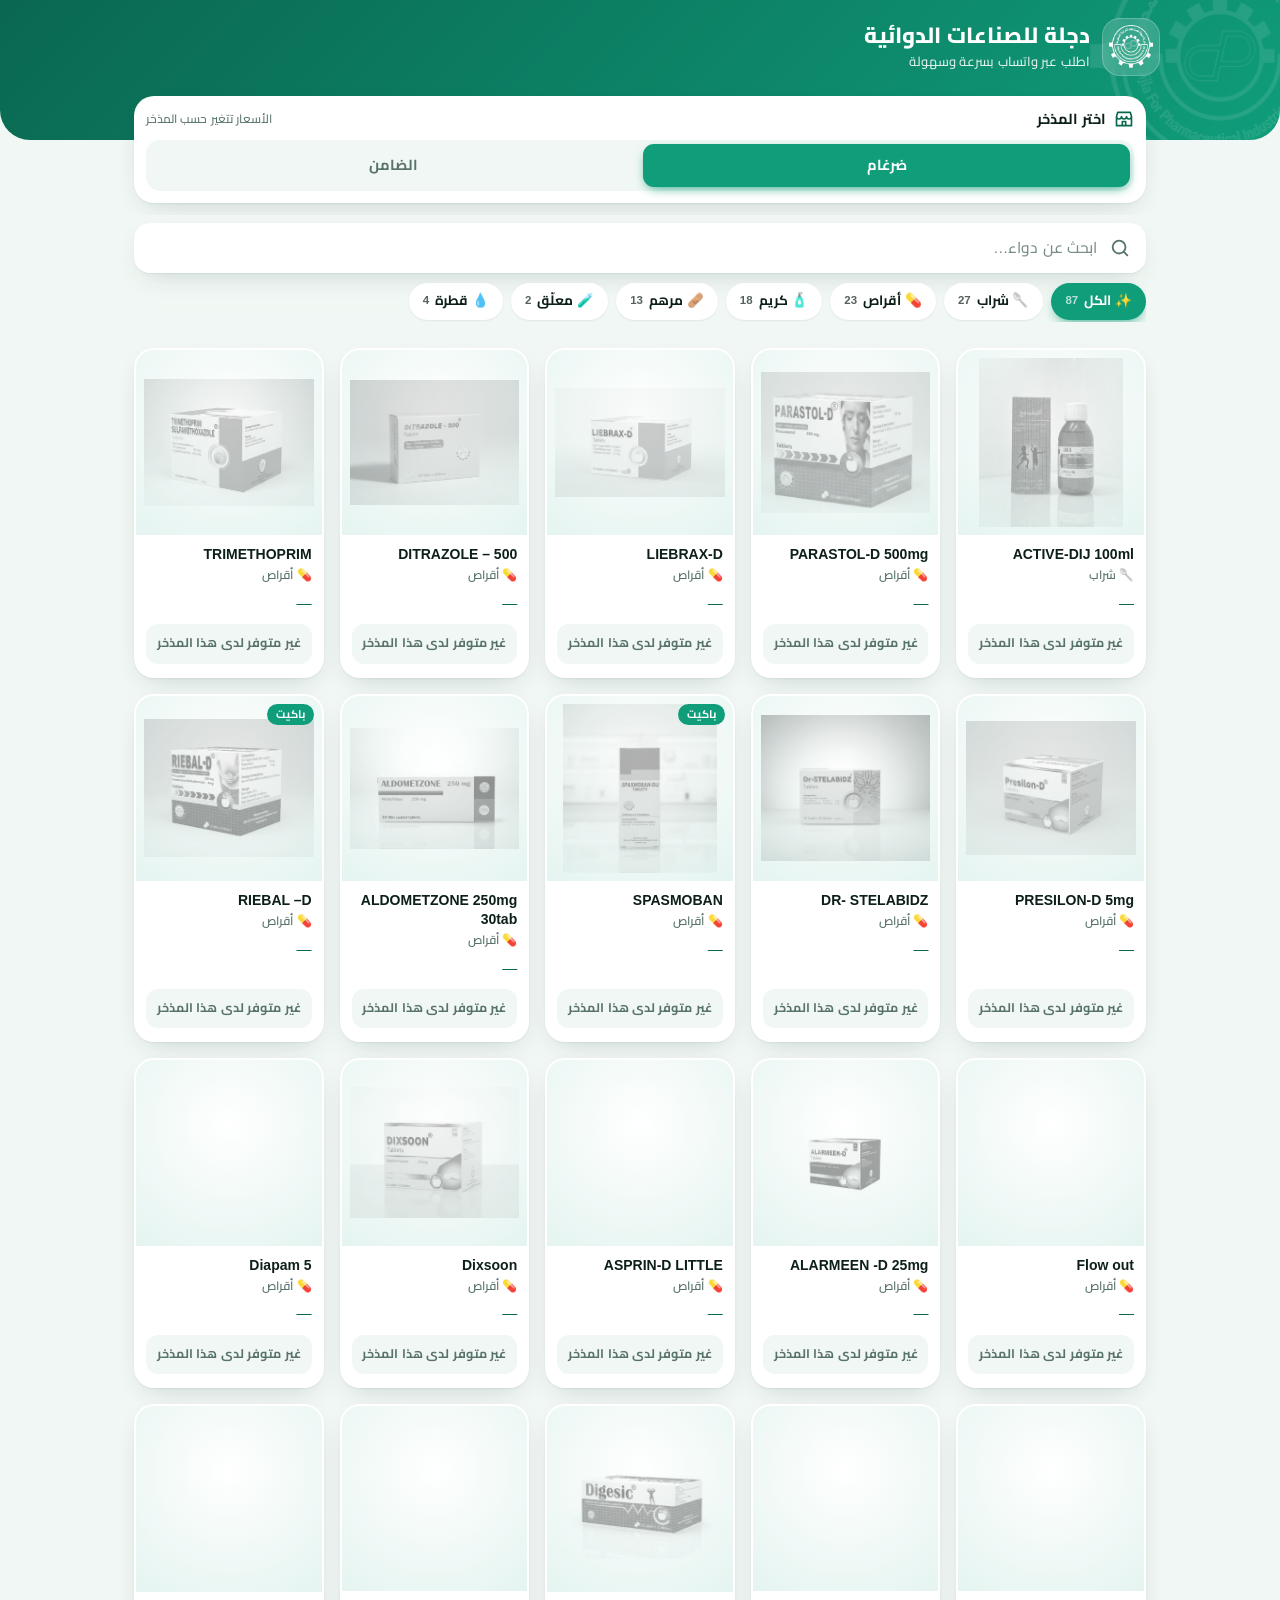
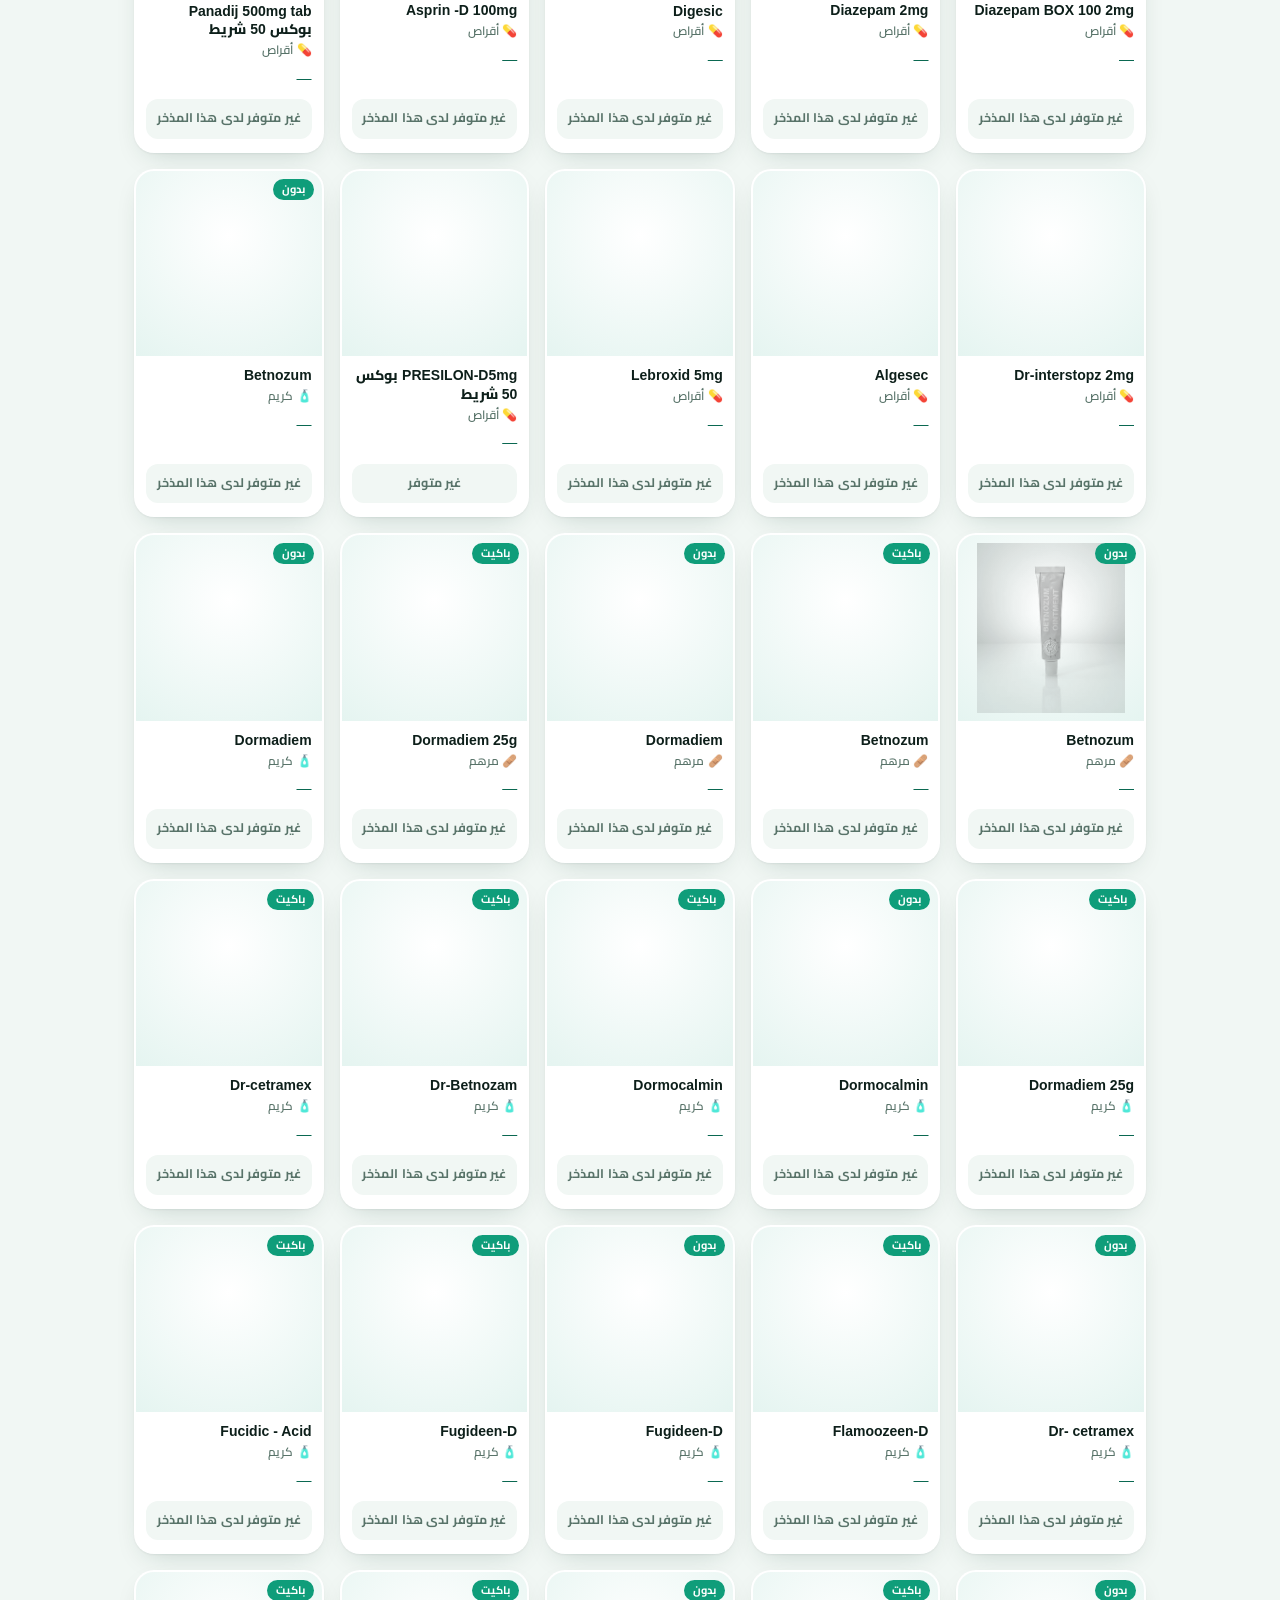
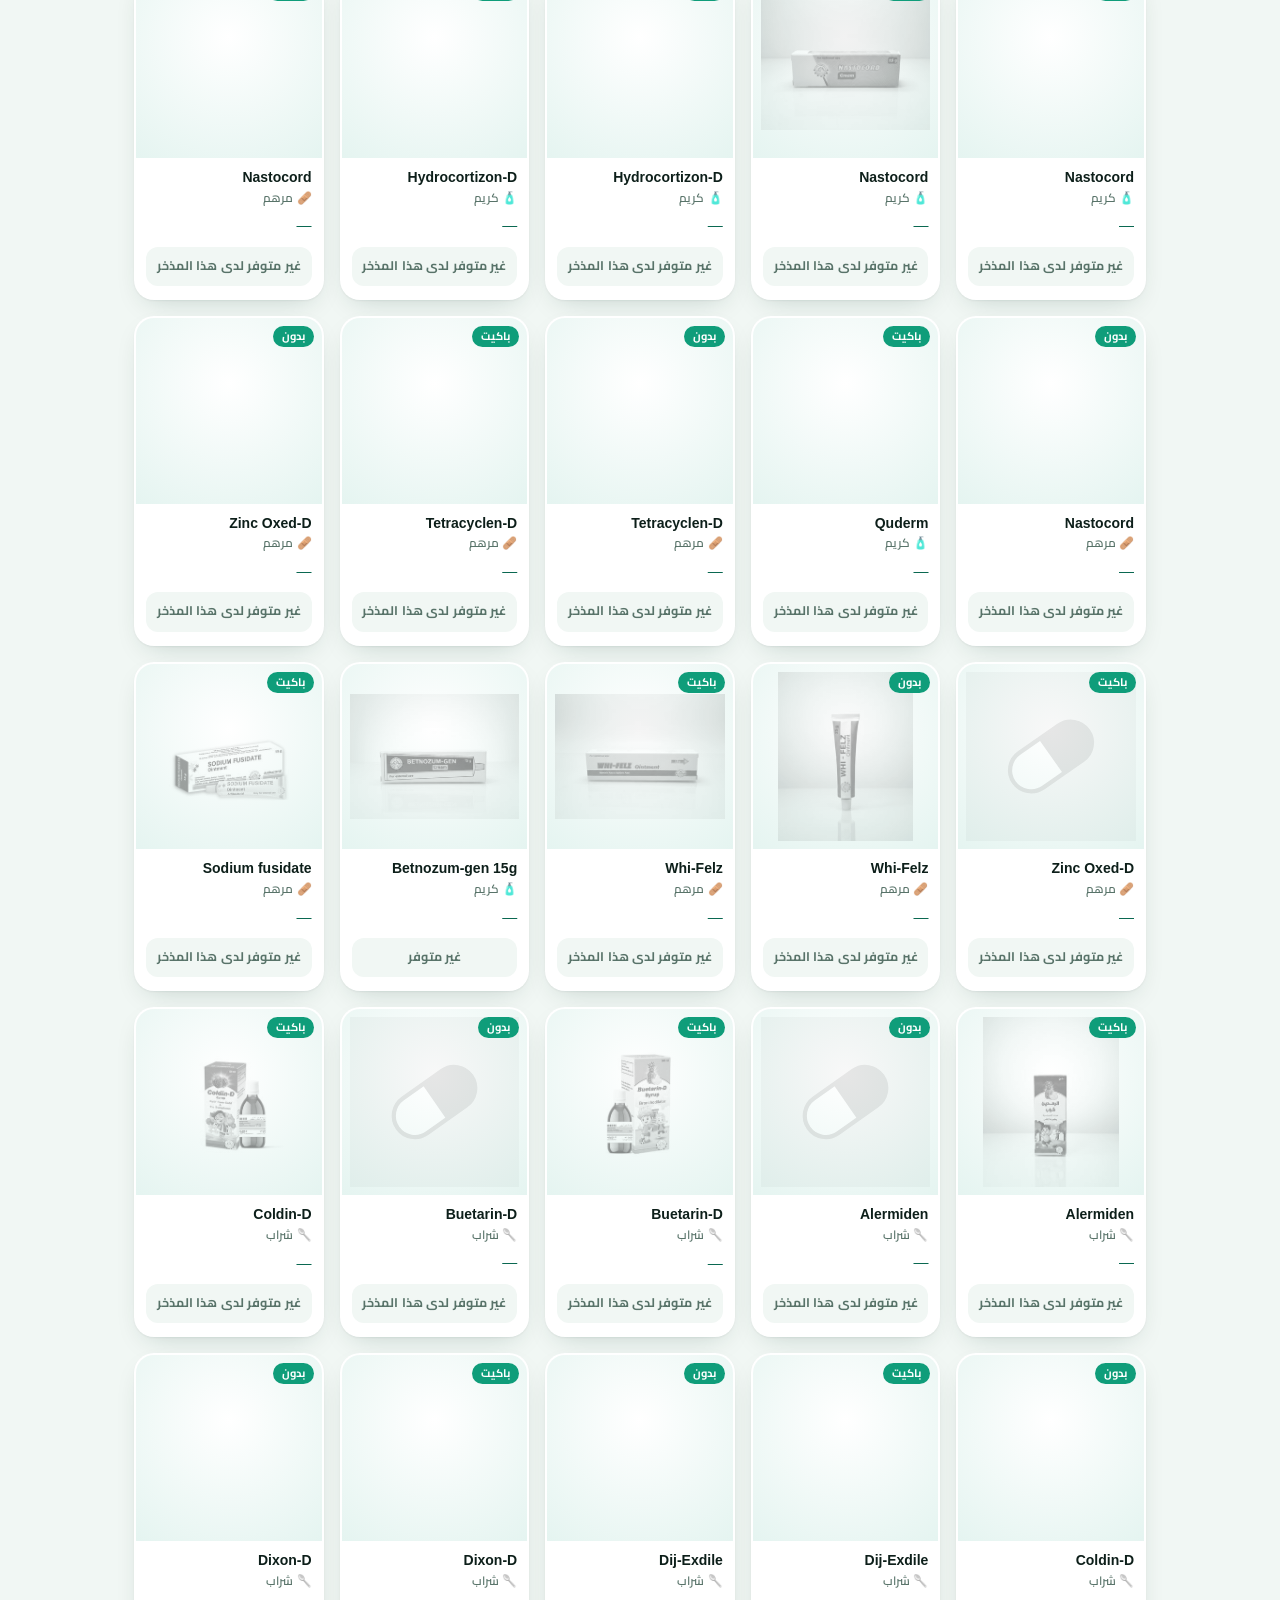
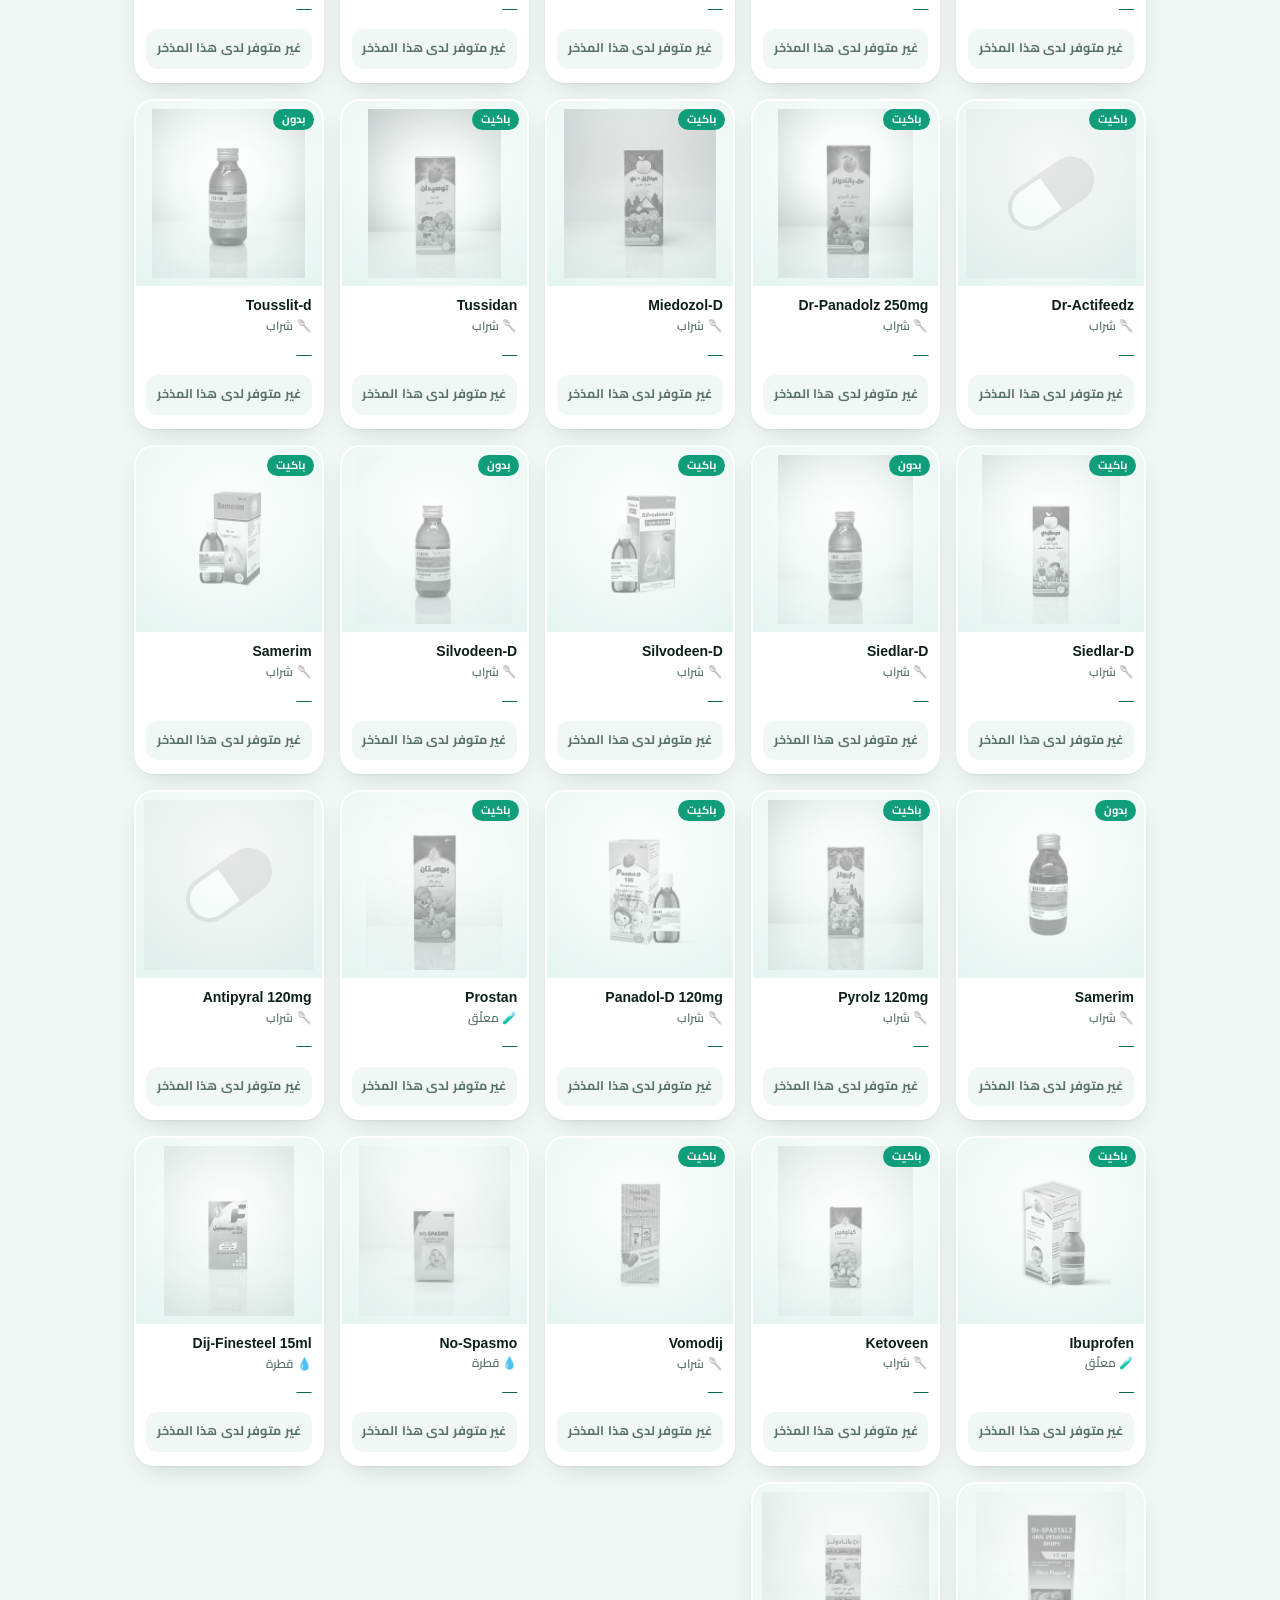
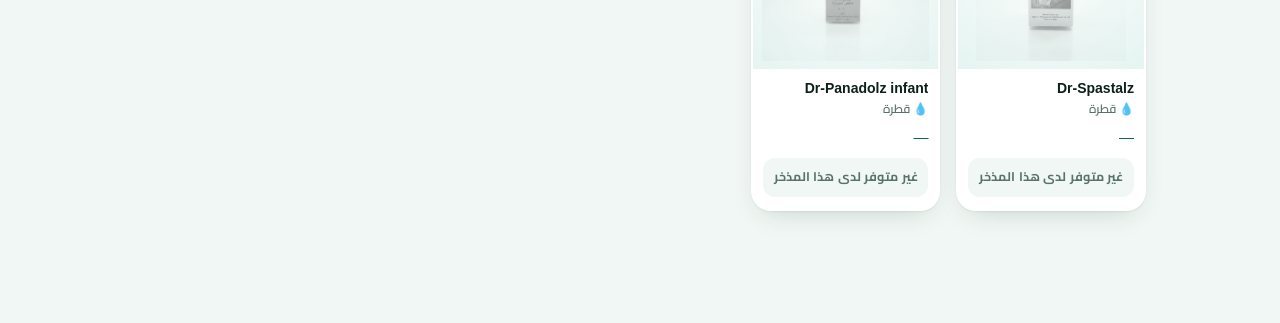
==== commit c1ac6d0e: "Add files via upload" ====
--- a/index.html
+++ b/index.html
@@ -25,6 +25,7 @@
       <h1 id="brand">دجلة للصناعات الدوائية</h1>
       <p id="tagline"></p>
     </div>
+    <button id="myOrdersBtn" class="pill" type="button" hidden>📋 طلباتي<b id="ordBadge" class="dot" hidden></b></button>
     <button id="installBtn" class="pill" type="button" hidden><span data-i="download"></span>تثبيت</button>
   </div>
   <div id="offline" class="offline" role="status" hidden>أنت غير متصل بالإنترنت — الأسعار من آخر تحديث محفوظ</div>
@@ -91,6 +92,7 @@
       <div id="sent" class="sent" hidden>
         <b>تم تجهيز طلبك في واتساب 📲</b>
         <p>هل ضغطت «إرسال» داخل واتساب؟</p>
+        <p id="sentTrack" class="sent-track" hidden>تابع حالة طلبك من زر <b>«📋 طلباتي»</b> أعلى الصفحة.</p>
         <div class="row">
           <button type="button" id="sentYes" class="btn">نعم، تفريغ السلة</button>
           <button type="button" id="sentNo" class="btn ghost">لا، أبقِ السلة</button>
@@ -102,6 +104,19 @@
       <div class="sum"><span>الإجمالي</span><b id="total"></b></div>
       <button id="send" class="cta wa" type="button"><span data-i="wa"></span>إرسال الطلب عبر واتساب</button>
     </footer>
+  </section>
+</div>
+
+<!-- طلباتي: متابعة حالة الطلبات -->
+<div id="orders" class="layer" aria-hidden="true">
+  <div class="backdrop" data-close></div>
+  <section class="sheet" role="dialog" aria-modal="true" aria-labelledby="ordT">
+    <div class="grab"></div>
+    <header class="sh-h">
+      <div><h2 id="ordT">طلباتي</h2><p id="ordSub">تتحدّث الحالة تلقائياً</p></div>
+      <button class="icon-btn" type="button" data-close aria-label="إغلاق"><span data-i="close"></span></button>
+    </header>
+    <div class="sh-b"><div id="ordList" class="ord-list"></div></div>
   </section>
 </div>
 
@@ -121,6 +136,7 @@
 
 <div id="toast" class="toast" role="status" aria-live="polite"></div>
 
+<script src="orders-api.js"></script>
 <script src="app.js"></script>
 </body>
 </html>
--- a/style.css
+++ b/style.css
@@ -217,3 +217,23 @@
 
 @media (min-width:700px){.grid{grid-template-columns:repeat(auto-fill,minmax(178px,1fr));gap:16px}.hero h1{font-size:22px}}
 @media (prefers-reduced-motion:reduce){*{transition-duration:.01ms!important;animation-duration:.01ms!important}}
+
+/* ===== طلباتي ===== */
+.pill{position:relative}
+.dot{position:absolute;top:-5px;inset-inline-start:-5px;min-width:18px;height:18px;border-radius:9px;background:var(--accent);color:#fff;font-size:11px;display:grid;place-items:center;padding:0 4px;font-weight:800}
+.sent-track{margin-top:6px;font-size:13px}
+.ord-list{display:grid;gap:12px;padding-top:6px}
+.ord-empty{text-align:center;color:var(--muted);padding:30px 10px}
+.ord{background:var(--card);border:1px solid var(--line);border-radius:16px;padding:12px 14px;box-shadow:var(--shadow)}
+.ord-h{display:flex;align-items:center;gap:8px;flex-wrap:wrap}
+.ord-h b{font-size:16px}
+.ord-st{color:#fff;font-size:12.5px;font-weight:800;padding:3px 10px;border-radius:999px}
+.ord-m{font-size:12.5px;color:var(--muted);margin-top:4px}
+.ord-note{margin-top:8px;font-size:13px;background:var(--brand-l);border-radius:10px;padding:7px 10px;line-height:1.6}
+.ord-note.bad{background:#fdecec;color:#a02020}
+.ord details{margin-top:8px;font-size:13.5px}
+.ord summary{cursor:pointer;color:var(--brand-d);font-weight:700}
+.ord-it{list-style:none;padding:8px 0 0;display:grid;gap:4px}
+.ord-it em{color:#b45309;font-style:normal;font-weight:700}
+.ord-tl{padding:8px 18px 0;color:var(--ink);font-size:13px;line-height:1.9}
+.ord-tl small{color:var(--muted)}
